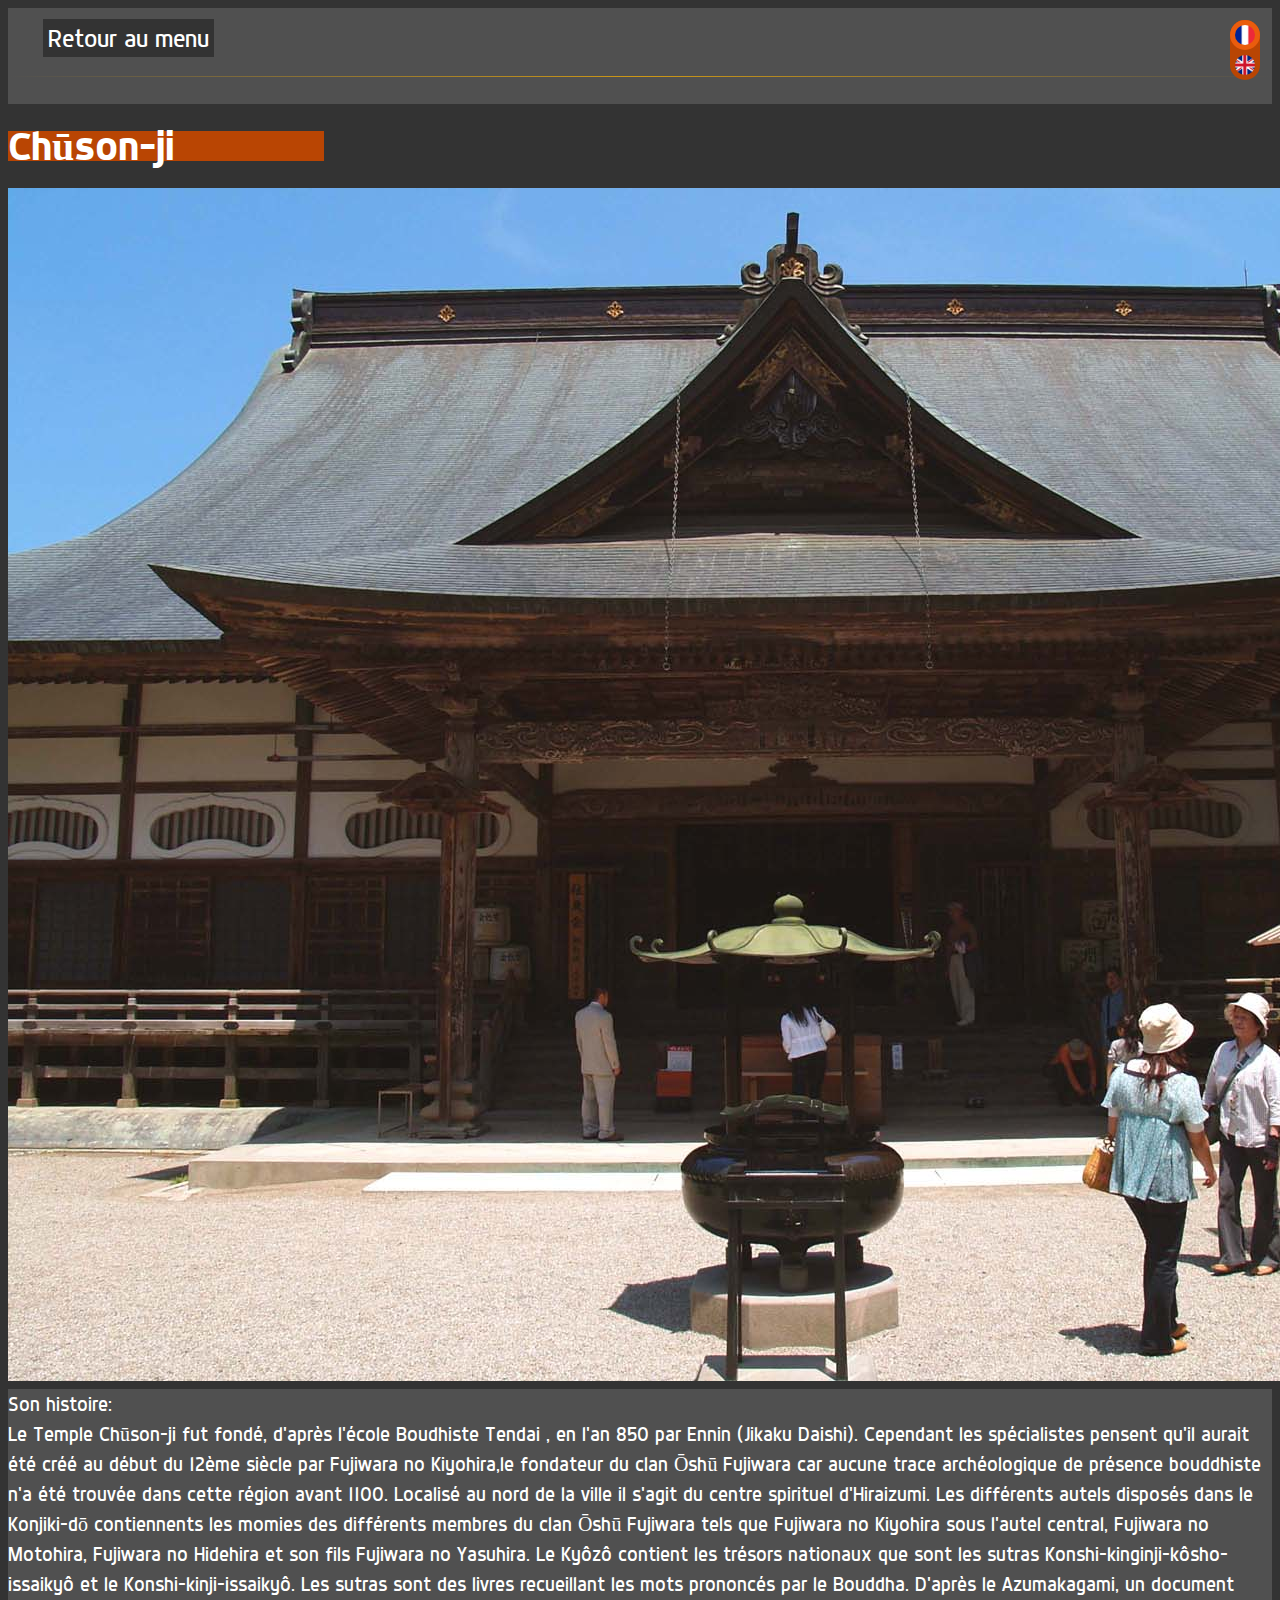
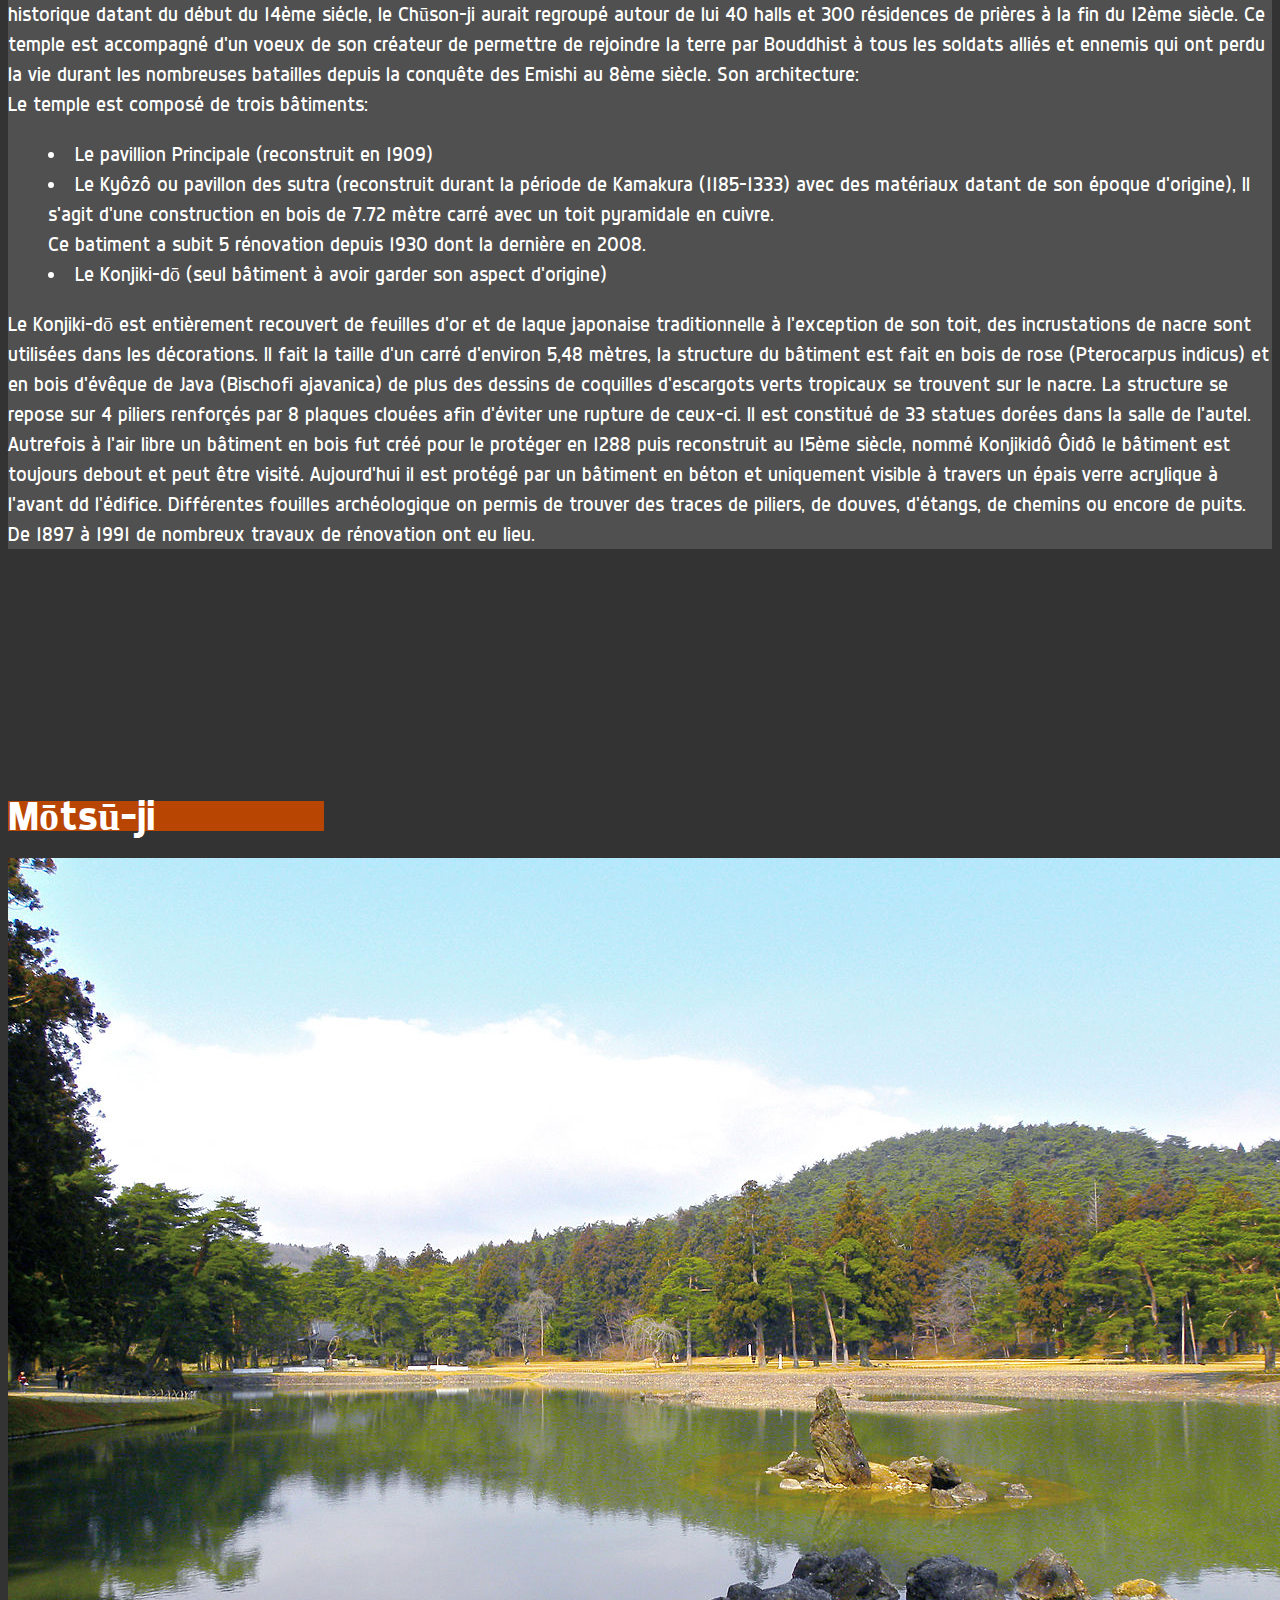
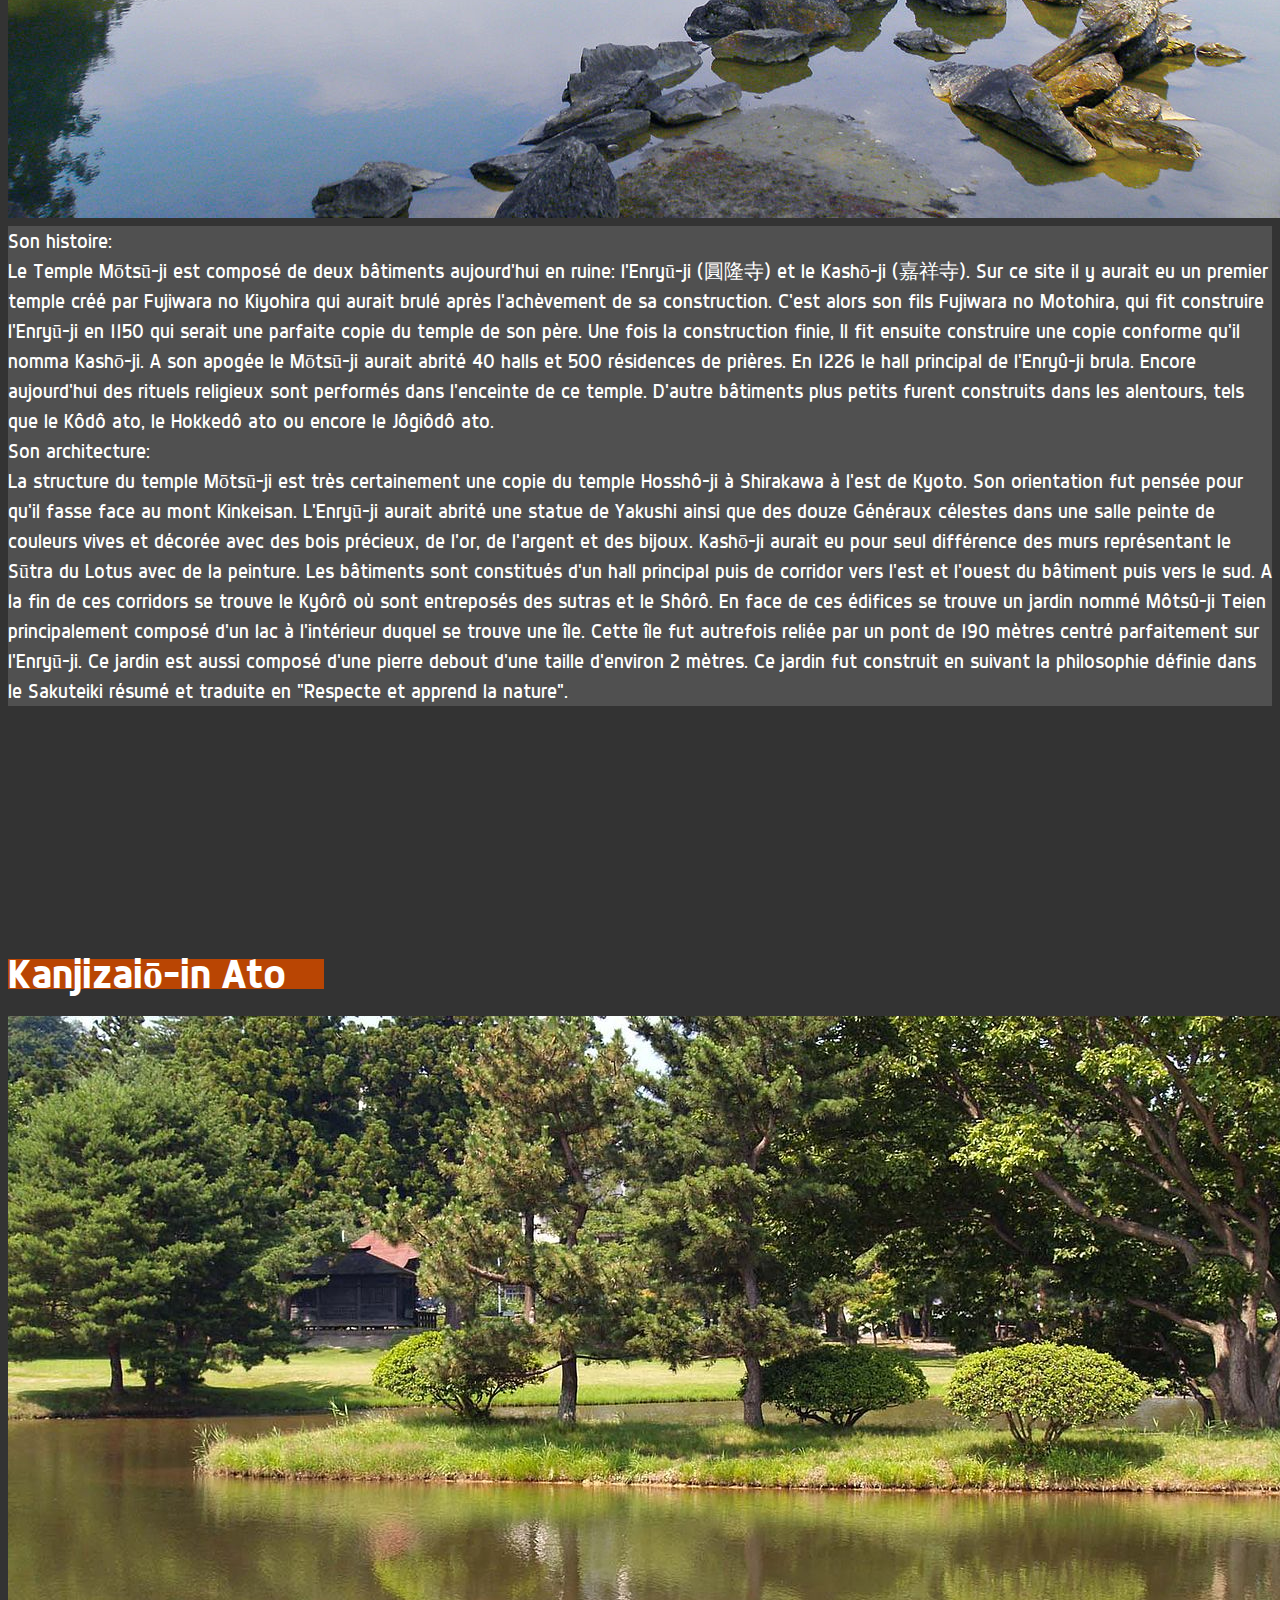
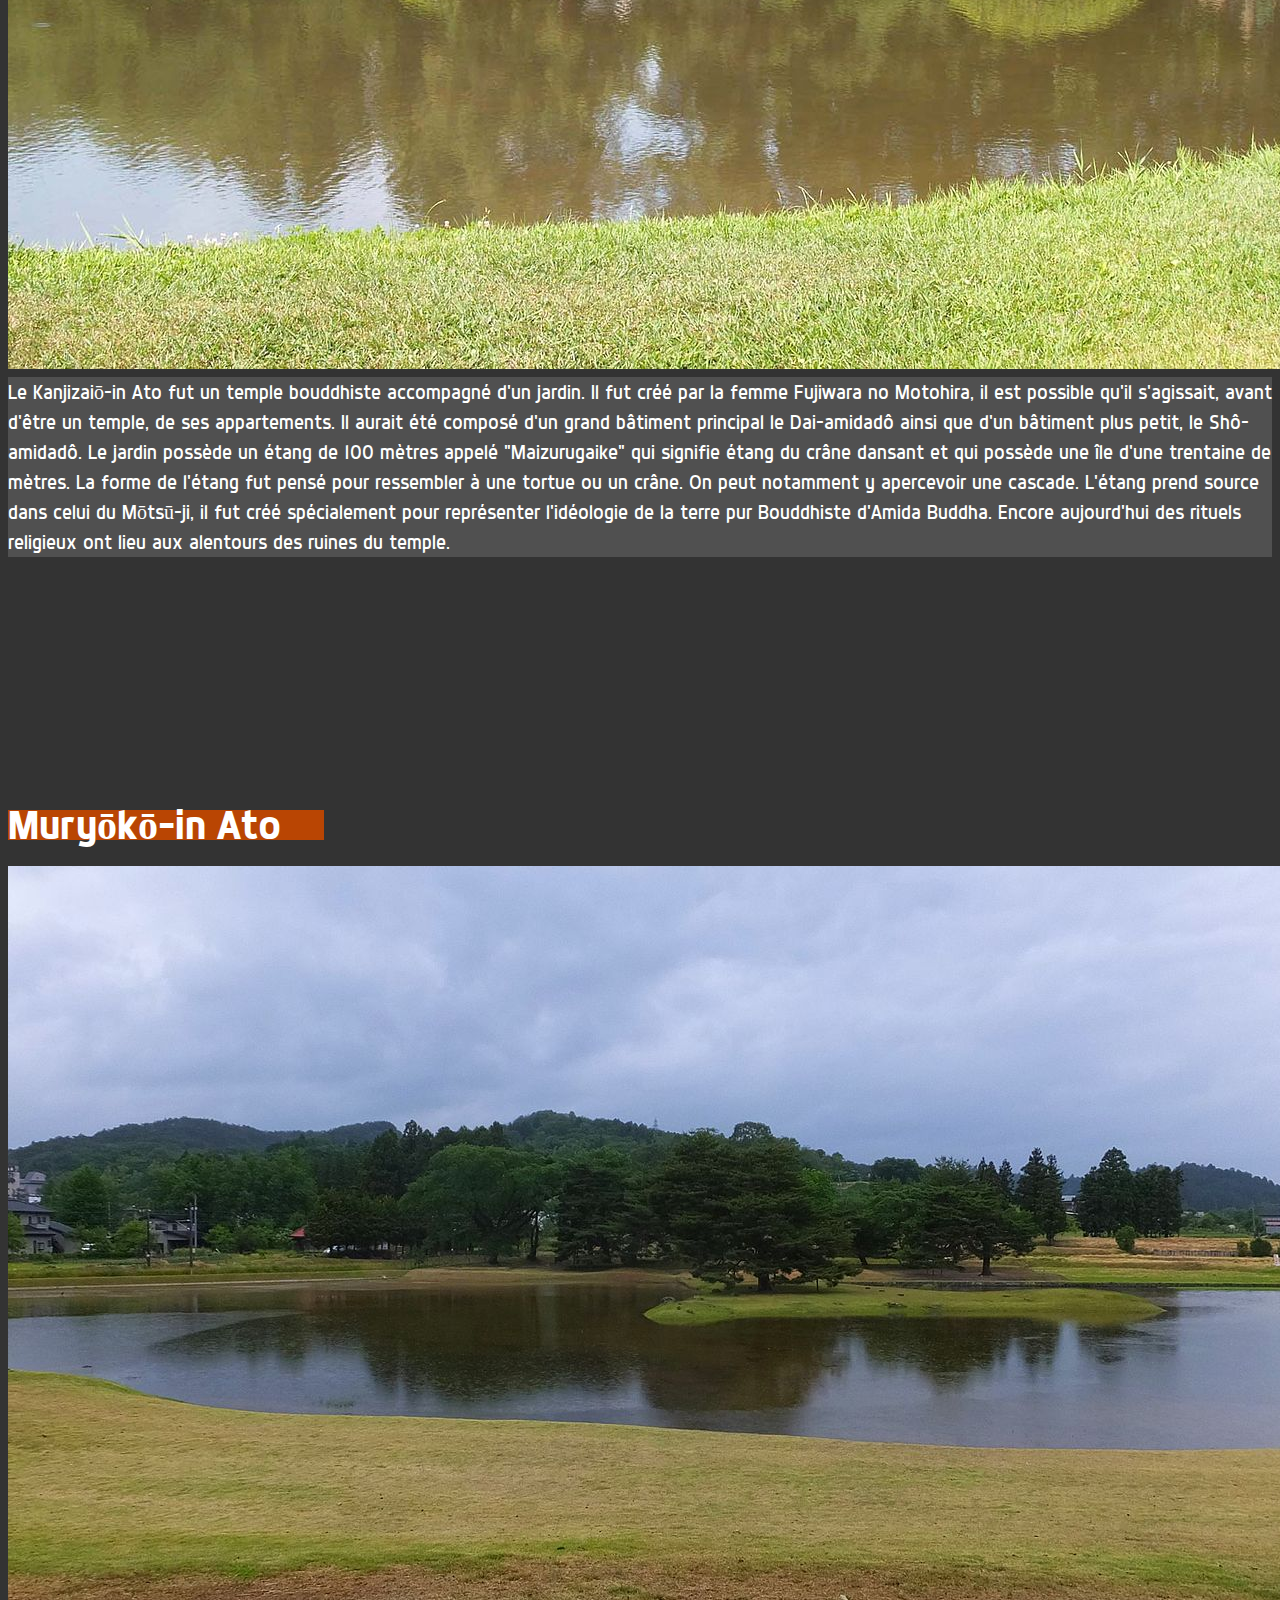
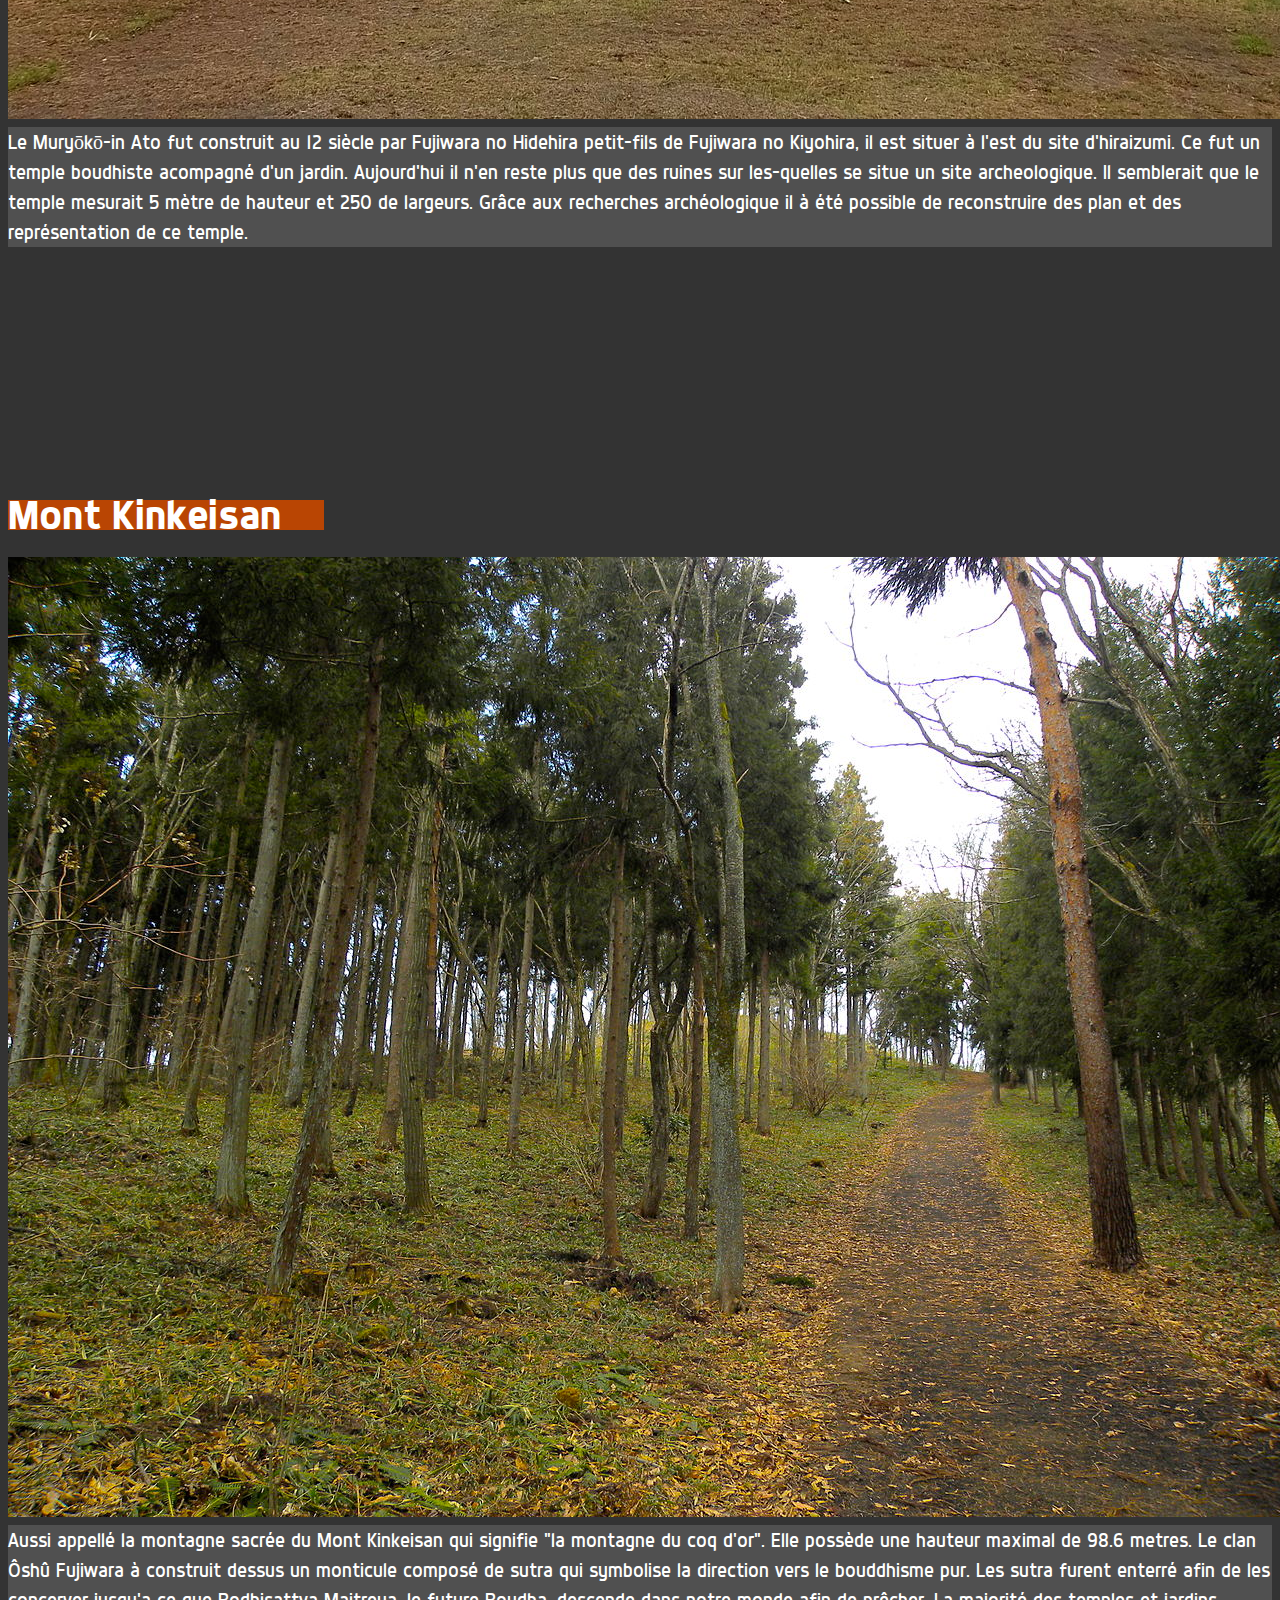
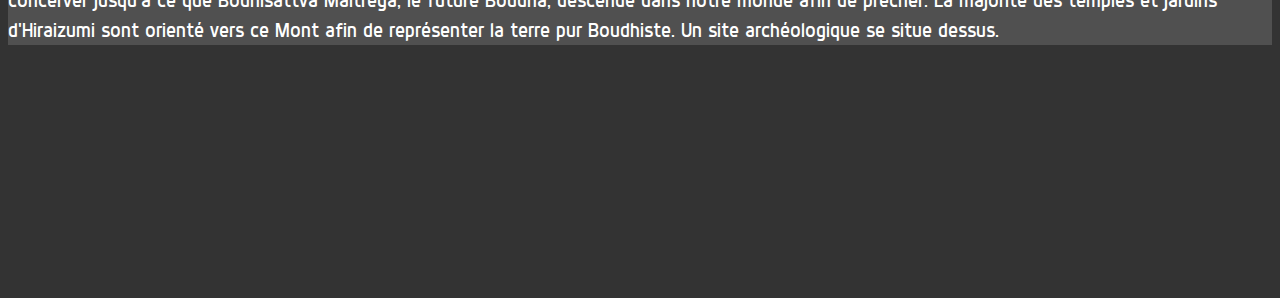
==== JunDo/histoire.html @ 5a7770c2 "correction erreurs" ====
<!DOCTYPE html>
<html lang="fr">
<head>
	<title>Histoire</title>
	<meta charset="utf-8">
	<link rel="stylesheet" type="text/css" href="style.css">
	<link rel="stylesheet" type="text/css" href="css/language.css">
</head>

<body>
	<header>
		
		<!-- Bouton pour changer de langues ALEX -->
		<button type="button" class="language_switch" id="language_switch" 
		onClick="changeLanguage()">
			<span class="language_select" id="language_select"></span>
			<img class="language_icon" src="images/fr.png" alt="fr">
			<img class="language_icon" src="images/en.png" alt="en">
		</button>
		<script src="js/language.js"></script>
		<!-- Fin bouton -->

		<nav class="nav_top">
			<ul class="nav_list">
				<li><a href="index.html" class="nav_link">Retour au menu</a></li>				
			</ul>
		</nav>
		<hr>
		<br>
		
	</header>

	<section>
		<div class="article">
		<h1> Chūson-ji </h1>
		<div>
			<img src="images/Chuson-ji.jpg" alt="Chuson-ji.jpg">
		</div>

		<div class="text">
			Son histoire:<br>
			Le Temple Chūson-ji fut fondé, d'après l'école Boudhiste Tendai , en l'an 850 par Ennin (Jikaku Daishi). Cependant les spécialistes pensent qu'il aurait été créé au début du 12ème siècle par Fujiwara no Kiyohira,le fondateur du clan Ōshū Fujiwara car aucune trace archéologique de présence bouddhiste n'a été trouvée dans cette région avant 1100. Localisé au nord de la ville il s'agit du centre spirituel d'Hiraizumi.
			Les différents autels disposés dans le Konjiki-dō contiennents les momies des différents membres du clan Ōshū Fujiwara tels que Fujiwara no Kiyohira sous l'autel central,  Fujiwara no Motohira,
			Fujiwara no Hidehira et son fils Fujiwara no Yasuhira.
			Le Kyôzô contient les trésors nationaux que sont les sutras Konshi-kinginji-kôsho-issaikyô et le Konshi-kinji-issaikyô. Les sutras sont des livres recueillant les mots prononcés par le Bouddha.
			D'après le Azumakagami, un document historique datant du début du 14ème siécle, le Chūson-ji aurait regroupé autour de lui 40 halls et 300 résidences de prières à la fin du 12ème siècle.
			Ce temple est accompagné d'un voeux de son créateur de permettre de rejoindre la terre par Bouddhist à tous les soldats alliés et ennemis qui ont perdu la vie durant les nombreuses batailles depuis la conquête des Emishi au 8ème siècle.

			Son architecture:<br>
			Le temple est composé de trois bâtiments:
			<ul>
				<li>Le pavillion Principale (reconstruit en 1909)</li>
				<li>Le Kyôzô ou pavillon des sutra (reconstruit durant la période de Kamakura (1185-1333) avec des matériaux datant de son époque d'origine), Il s'agit d'une construction en bois de 7.72 mètre carré avec un toit pyramidale en cuivre.<br>
				Ce batiment a subit 5 rénovation depuis 1930 dont la dernière en 2008.</li>
				<li>Le Konjiki-dō (seul bâtiment à avoir garder son aspect d'origine)</li>
			</ul>
			Le Konjiki-dō est entièrement recouvert de feuilles d'or et de laque japonaise traditionnelle à l'exception de son toit, des incrustations de nacre sont utilisées dans les décorations. Il fait la taille d'un carré d'environ 5,48 mètres, la structure du bâtiment est fait en bois de rose (Pterocarpus indicus) et en bois d'évêque de Java (Bischofi ajavanica) de plus des dessins de coquilles d'escargots verts tropicaux se trouvent sur le nacre.
			La structure se repose sur 4 piliers renforçés par 8 plaques clouées afin d'éviter une rupture de ceux-ci.
			Il est constitué de 33 statues dorées dans la salle de l'autel. Autrefois à l'air libre un bâtiment en bois fut créé pour le protéger en 1288 puis reconstruit au 15ème siècle, nommé Konjikidô Ôidô le bâtiment est toujours debout et peut être visité.
			Aujourd'hui il est protégé par un bâtiment en béton et uniquement visible à travers un épais verre acrylique à l'avant dd l'édifice.
			Différentes fouilles archéologique on permis de trouver des traces de piliers, de douves, d'étangs, de chemins ou encore de puits.
			De 1897 à 1991 de nombreux travaux de rénovation ont eu lieu.<br>
		</div>
	</div>
	<div class="article">
		<h1> Mōtsū-ji </h1>
		<img src="images/Motsu-ji.jpg" alt="Motsu-ji.jpg">

		<div class="text">
			Son histoire:<br>
			Le Temple Mōtsū-ji est composé de deux bâtiments aujourd'hui en ruine: l'Enryū-ji (圓隆寺) et le Kashō-ji (嘉祥寺).
			Sur ce site il y aurait eu un premier temple créé par  Fujiwara no Kiyohira qui aurait brulé après l'achèvement de sa construction.
			C'est alors son fils Fujiwara no Motohira, qui fit construire l'Enryū-ji en 1150 qui serait une parfaite copie du temple de son père. Une fois la construction finie, Il fit ensuite construire une copie conforme qu'il nomma Kashō-ji.
			A son apogée le Mōtsū-ji aurait abrité 40 halls et 500 résidences de prières.
			En 1226 le hall principal de l'Enryû-ji brula.
			Encore aujourd'hui des rituels religieux sont performés dans l'enceinte de ce temple.
			D'autre bâtiments plus petits furent construits dans les alentours, tels que le Kôdô ato, le Hokkedô ato ou encore le Jôgiôdô ato.<br>

			Son architecture:<br>
			La structure du temple Mōtsū-ji est très certainement une copie du temple Hosshô-ji à Shirakawa à l'est de Kyoto. Son orientation fut pensée pour qu'il fasse face au mont Kinkeisan.
			L'Enryū-ji aurait abrité une statue de Yakushi ainsi que des douze Généraux célestes dans une salle peinte de couleurs vives et décorée avec des bois précieux, de l'or, de l'argent et des bijoux. 
			Kashō-ji aurait eu pour seul différence des murs représentant le Sūtra du Lotus avec de la peinture.
			Les bâtiments sont constitués d'un hall principal puis de corridor vers l'est et l'ouest du bâtiment puis vers le sud. A la fin de ces corridors se trouve le Kyôrô où sont entreposés des sutras et le Shôrô.
			En face de ces édifices se trouve un jardin nommé Môtsû-ji Teien principalement composé d'un lac à l'intérieur duquel se trouve une île. Cette île fut autrefois reliée par un pont de 190 mètres centré parfaitement sur l'Enryū-ji. Ce jardin est aussi composé d'une pierre debout d'une taille d'environ 2 mètres. Ce jardin fut construit en suivant la philosophie définie dans le Sakuteiki résumé et traduite en "Respecte et apprend la nature".<br>
		</div>
</div>
<div class="article">
		<h1> Kanjizaiō-in Ato </h1>

		<img src="images/Kanjizaio_in_Ato.jpg" alt="Kanjizaio_in_Ato.jpg">

		<div class="text">
			Le Kanjizaiō-in Ato fut un temple bouddhiste accompagné d'un jardin. Il fut créé par la femme Fujiwara no Motohira, il est possible qu'il s'agissait, avant d'être un temple, de ses appartements.
			Il aurait été composé d'un grand bâtiment principal le Dai-amidadô ainsi que d'un bâtiment plus petit, le Shô-amidadô.
			Le jardin possède un étang de 100 mètres appelé "Maizurugaike" qui signifie étang du crâne dansant et qui possède une île d'une trentaine de mètres. La forme de l'étang fut pensé pour ressembler à une tortue ou un crâne.
			On peut notamment y apercevoir une cascade.
			L'étang prend source dans celui du Mōtsū-ji, il fut créé spécialement pour représenter l'idéologie de la terre pur Bouddhiste d'Amida Buddha.
			Encore aujourd'hui des rituels religieux ont lieu aux alentours des ruines du temple.
		</div>
</div>
<div class="article">
		<h1>Muryōkō-in Ato</h1>

		<img src="images/Muryoko-in_Ato.jpg" alt="Muryoko-in_Ato.jpg">

		<div class="text">
			Le Muryōkō-in Ato fut construit au 12 siècle par Fujiwara no Hidehira petit-fils de Fujiwara no Kiyohira, il est situer à l'est du site d'hiraizumi. Ce fut un temple boudhiste acompagné d'un jardin. Aujourd'hui il n'en reste
			plus que des ruines sur les-quelles se situe un site archeologique. Il semblerait que le temple mesurait 5 mètre de hauteur et 250 de largeurs. Grâce aux recherches archéologique il à été possible de reconstruire des plan et 
			des représentation de ce temple.	
		</div>
</div>
<div class="article">
		<h1>Mont Kinkeisan</h1>
		<img src="images/Mount_Kinkeisan.jpg" alt="Mount_Kinkeisan.jpg">
		<div class="text">
			Aussi appellé la montagne sacrée du Mont Kinkeisan qui signifie "la montagne du coq d'or". Elle possède une hauteur maximal de  98.6 metres. Le clan Ôshû Fujiwara à construit dessus un monticule composé de sutra qui
			symbolise la direction vers le bouddhisme pur. Les sutra furent enterré afin de les concerver jusqu'a ce que  Bodhisattva Maitreya, le future Boudha, descende dans notre monde afin de prêcher.
			La majorité des temples et jardins d'Hiraizumi sont orienté vers ce Mont afin de représenter la terre pur Boudhiste. Un site archéologique se situe dessus.
		</div>
	</div>
	</section>

</body>
</html>
---- JunDo/style.css ----
@font-face {
	font-family: "dyno_sans";
	src: url('./font/dyno_sans/Dyno Regular.ttf');
}
@font-face {
	font-family: "dyno_sans";
	font-weight:bold;
	src: url('./font/dyno_sans/Dyno Bold.ttf');
}
@font-face {
	font-family: "dyno_sans";
	font-style: italic;
	src: url('./font/dyno_sans/Dyno Italic.ttf');
}
@font-face {
	font-family: "dyno_sans";
	font-style: italic;
	font-weight: bold;
	src: url('./font/dyno_sans/Dyno Bold Italic.ttf');
}
* { 
	color: white; 
}
html{
	font-family: "dyno_sans";
	background-color:#333333;
	overflow-y: scroll;
    overflow-x: hidden;
}
header{
	background-color: #505050;
}
.nav_list {
    list-style: none;
    flex: 1 1 auto;
}
.nav_link{
	background-color: #333333;
	font-size: 25px;
	box-shadow: 0 0 0 5px #333333;
	text-decoration: none;
	color: white
}
.nav_top{
	display: flex;
}
.image{
	margin-top: 20px;
	display: flex;
	width: 100%;
	justify-content: center;
}
.slogan{
	margin-top:10px;
	margin-bottom:10px;
	display: flex;
	color: white;
	justify-content: center;
	background-color: #505050;
}
.img_hira{
	width: 90%;
   	min-height: 0;
   	min-width: 0;
}

.cube{
	display: grid;
	grid-template-columns: repeat(4, 1fr);
	grid-gap:10px;
	grid-auto-rows: minmax(300px,auto);
}
.cube div a{
	text-decoration: none;
	color: white;
	font-size: 25px
}
.cube div{
	text-align: center;
}
.actualite{
	grid-column: 1/3;
	grid-row: 1;
	background-color: #ea5c0d;
	line-height: 300px;
}
.converteur{
	background-color: #b94503;
	color: white;
}
.converter{
	margin: auto;
	margin-top: 25%;
	color: white;
}
input{
	box-sizing: border-box;
	font-size: 20px;
	font-family: "dyno_sans";
	background-color: #505050;
	color: white;
	border: 1px solid #333333;
}
.num{
	color: white;
	white-space: nowrap;
}
.numeros{
	background-color: #ea5c0d;
	padding-top:20%; 
	overflow-x: auto;
}
.meteo{
	background-color: #b94503;
	line-height: 300px;
}
.carte{
	background-color: #f7af3e;
	grid-column: 2/5;
	line-height: 300px;
}
h3{
	color: white
}
hr{
	border: 0;
    height: 1px;
    background-image: linear-gradient(to right, rgba(248, 176, 2, 0), rgba(248, 176, 2, 0.75), rgba(248, 176, 2, 0));
}

/*horizontal scrolling */
.parcours{
	margin-top: 10px;
	display: grid;
	padding: 0 0;
	grid-gap: 0 0;
	grid-template-columns: 15px 1fr 0;
	align-content: start;
	background-color: #505050;
}
.parcours > *{
	grid-column: 2 / -2;
}
.parcours > .full {
	grid-column: 1 / -1;
}
.grid{
	display: grid;
	grid-gap: 15px;
	grid-template-columns: 10px repeat(4, calc(50% - 15px * 2)) 10px;
	grid-template-rows: minmax(150px, 1fr);
  	overflow-x: scroll;
  	scroll-snap-type: x proximity;
  	padding-bottom: 15px;
  	margin-bottom: 15px;
}
.grid:before,.grid:after{
	content: '';
}
.hide-scroll{
	overflow-y: hidden;
	margin-bottom: 0px;
}
.grid li{
	list-style: none;
	background-color:#f7af3e; 
	text-align: center;
	line-height: 150px;
}

.grid a{
	text-decoration: none;
	color: white;
}

/*Scrollbar */

::-webkit-scrollbar {
    width: 10px;
}

::-webkit-scrollbar-track {
    background-color: #333333;
    -webkit-border-radius: 10px;
    border-radius: 10px;
}

::-webkit-scrollbar-thumb {
    -webkit-border-radius: 10px;
    border-radius: 10px;
    background: #b94503; 
}

/*Footer*/
footer{
	margin-top: 80px;
	padding-top: 1px;
	background-color:#505050;
	padding-bottom:20px; 
}
footer .container{
	display: grid;
	grid-template-columns:repeat(4,1fr);
	grid-template-rows: minmax(150px, 1fr);
}

[src="images/logo_unesco.png"]{
	width: 200px;
	grid-column:1/2;
	grid-row:1/1;
}
[src="images/logo_upem.png"]{
	width: 300px;
	grid-column:1/2;
	grid-row:2/2;
}

footer .text{
	grid-row: 1/2;
	align-self: center;
	text-decoration: none;
	color: white;
	font-size: 25px
}

.up{
	align-self: center;
	text-decoration: none;
	color:#b94503;
	font-size: 50px;
}

/*Histoire*/
.article{
	height: 80%;
	margin-bottom: 20%;
	list-style-position: inside;
	margin-left: auto;
	margin-right: auto;
	font-size: 20px;
	color: white;
	line-height: 30px;
}
.article img{
	object-fit: cover;
}

.text{
	background-color: #505050;
}

h1{
	background-color: #b94503;
	margin-right: 75%;
}

.place{
	background-color: #505050;
}

.us-grid{
	display: grid;
	grid-template-columns:repeat(2,1fr);
	grid-auto-rows:minmax(150px,1fr);
	color: white;
}
.us h1 {
	margin-right: 50%;
}
.us img{
	height: 150px;
}
---- JunDo/css/language.css ----
.language_switch {
  position: absolute;
  top:20px;
  right:20px;

  width: 30px;
  height: 60px;

  background-color: #b94503;
  border-radius: 30px;
  border-style: none;
}

.language_select {
  position: absolute;
  top: 0px;
  left: 0px;

  width: 30px;
  height: 30px;

  background-color: #ea5c0d;
  border-radius: 50%;
}

.language_icon {
  position: absolute;
  top: 5px;
  left: 5px;

  width: 20px;
  height: 20px;

  border-radius: 50%;
}

.language_icon + .language_icon {
  position: absolute;
  top: 35px;
  left: 5px;

  width: 20px;
  height: 20px;

  border-radius: 50%;
}
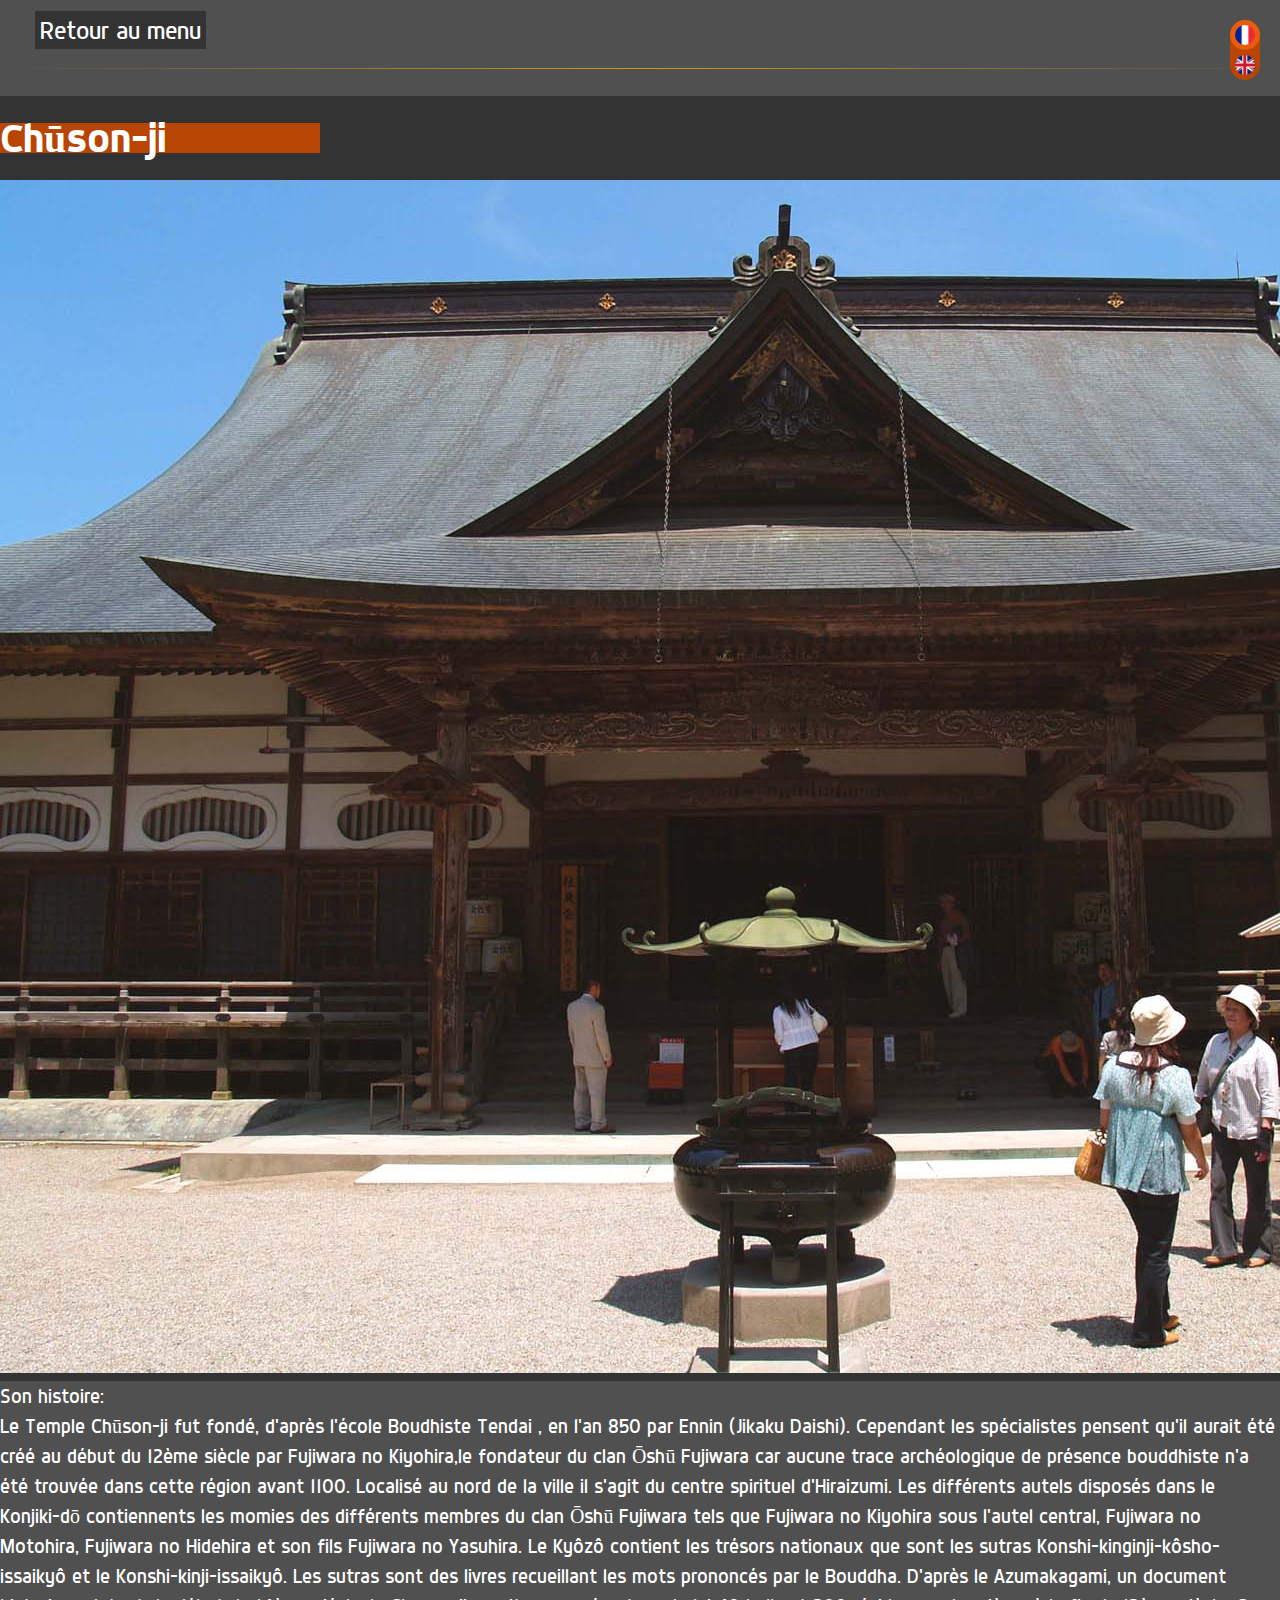
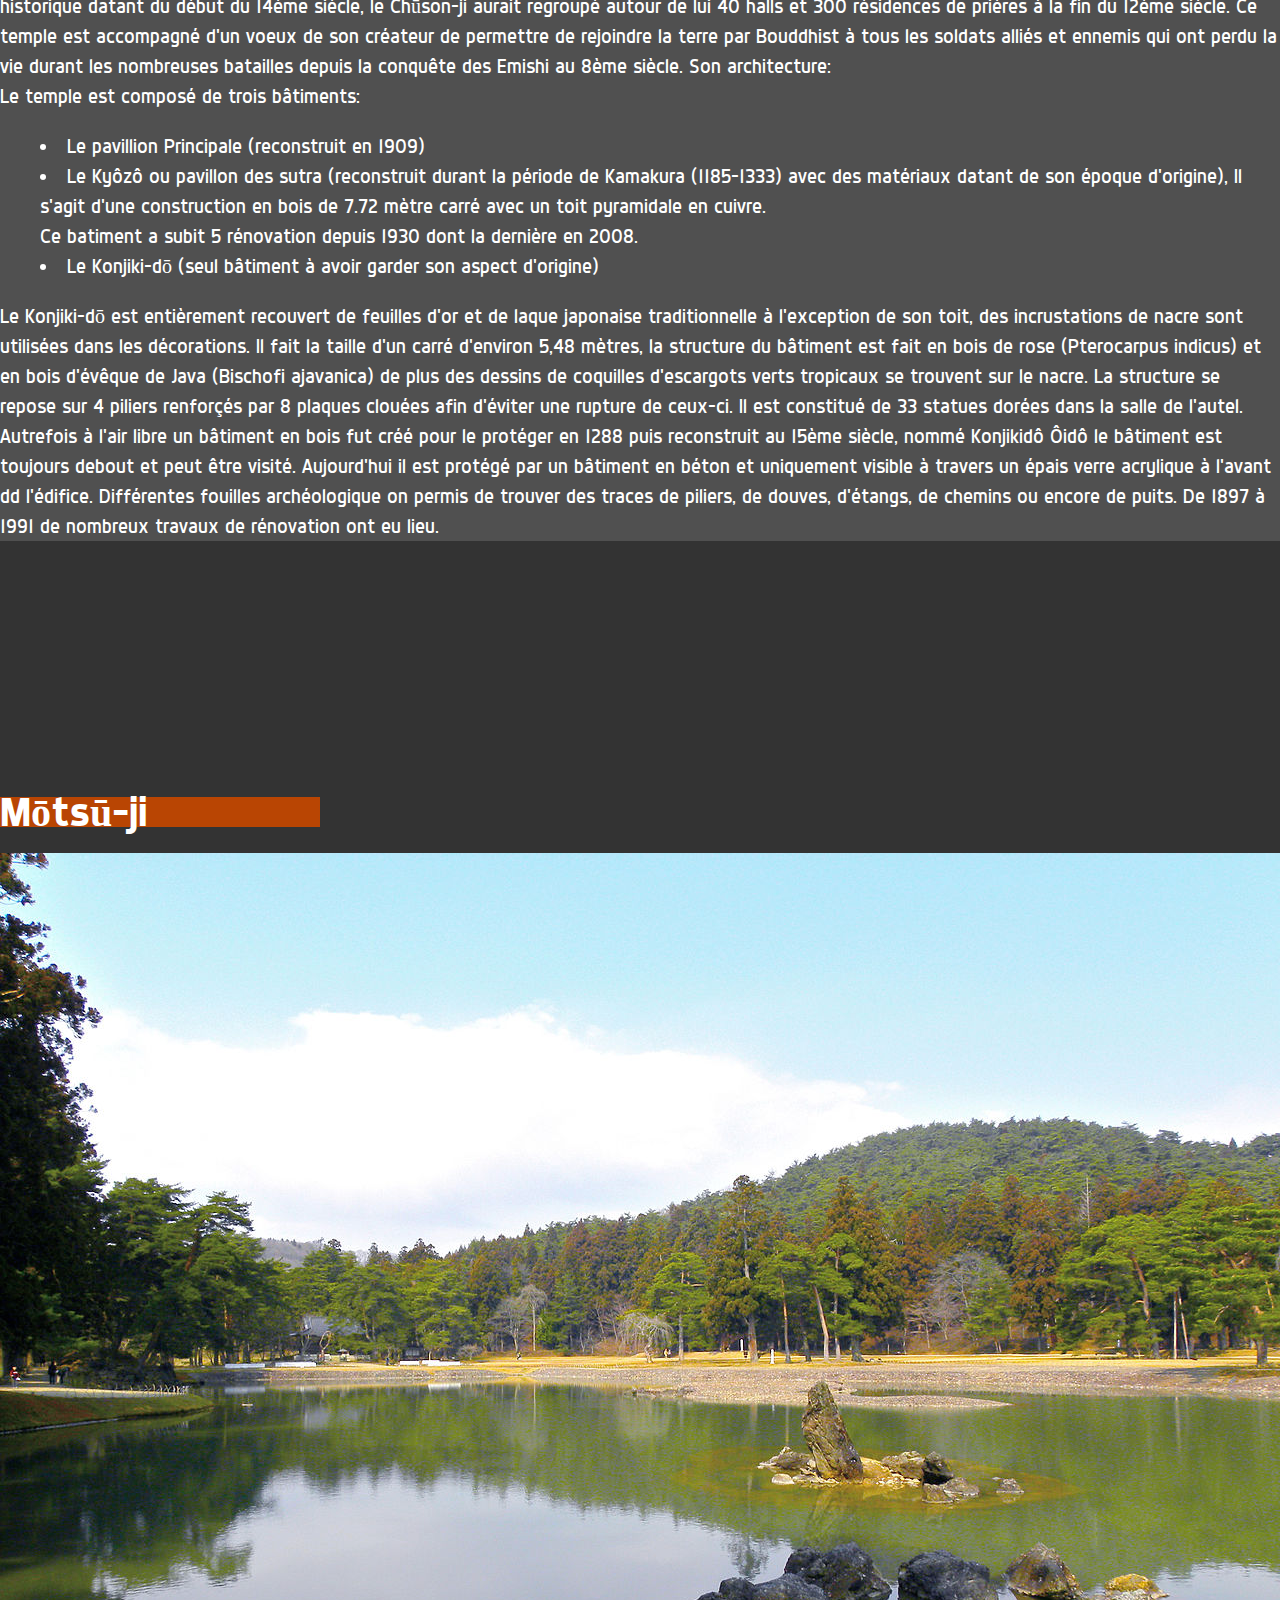
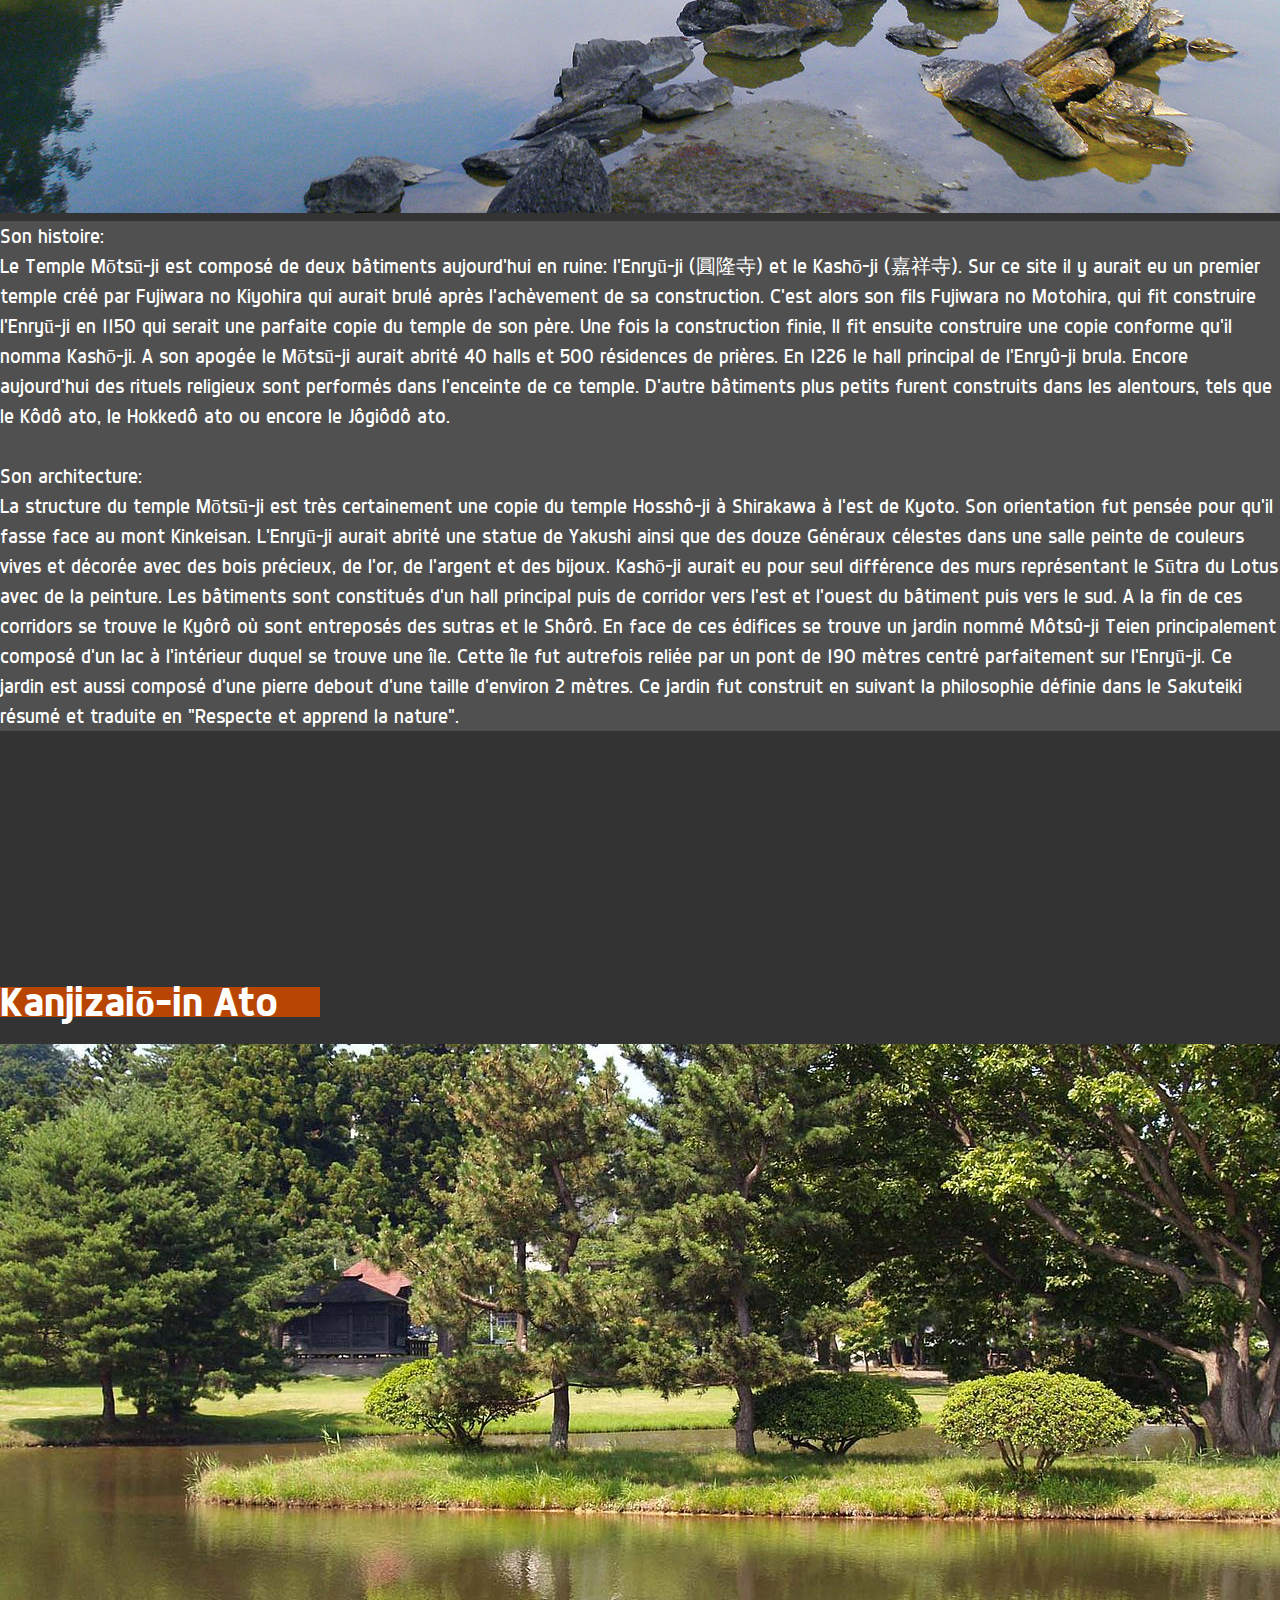
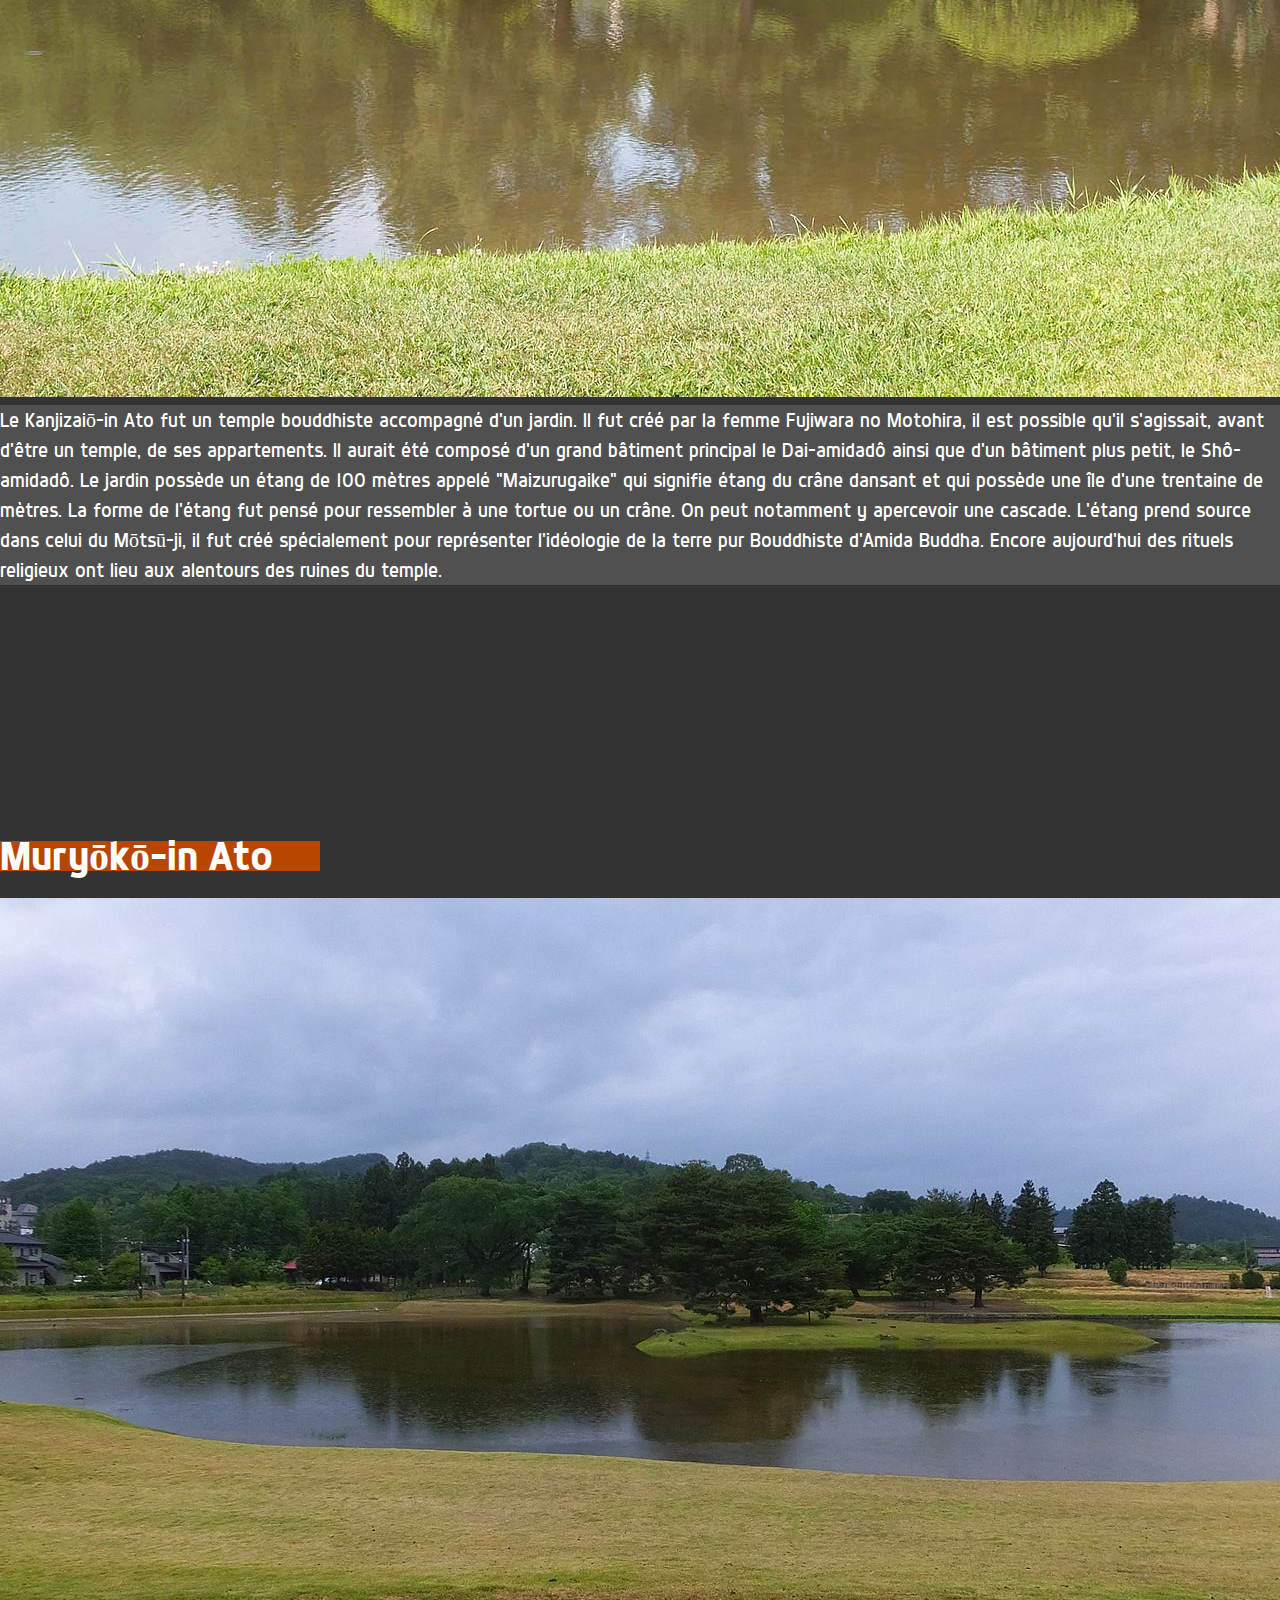
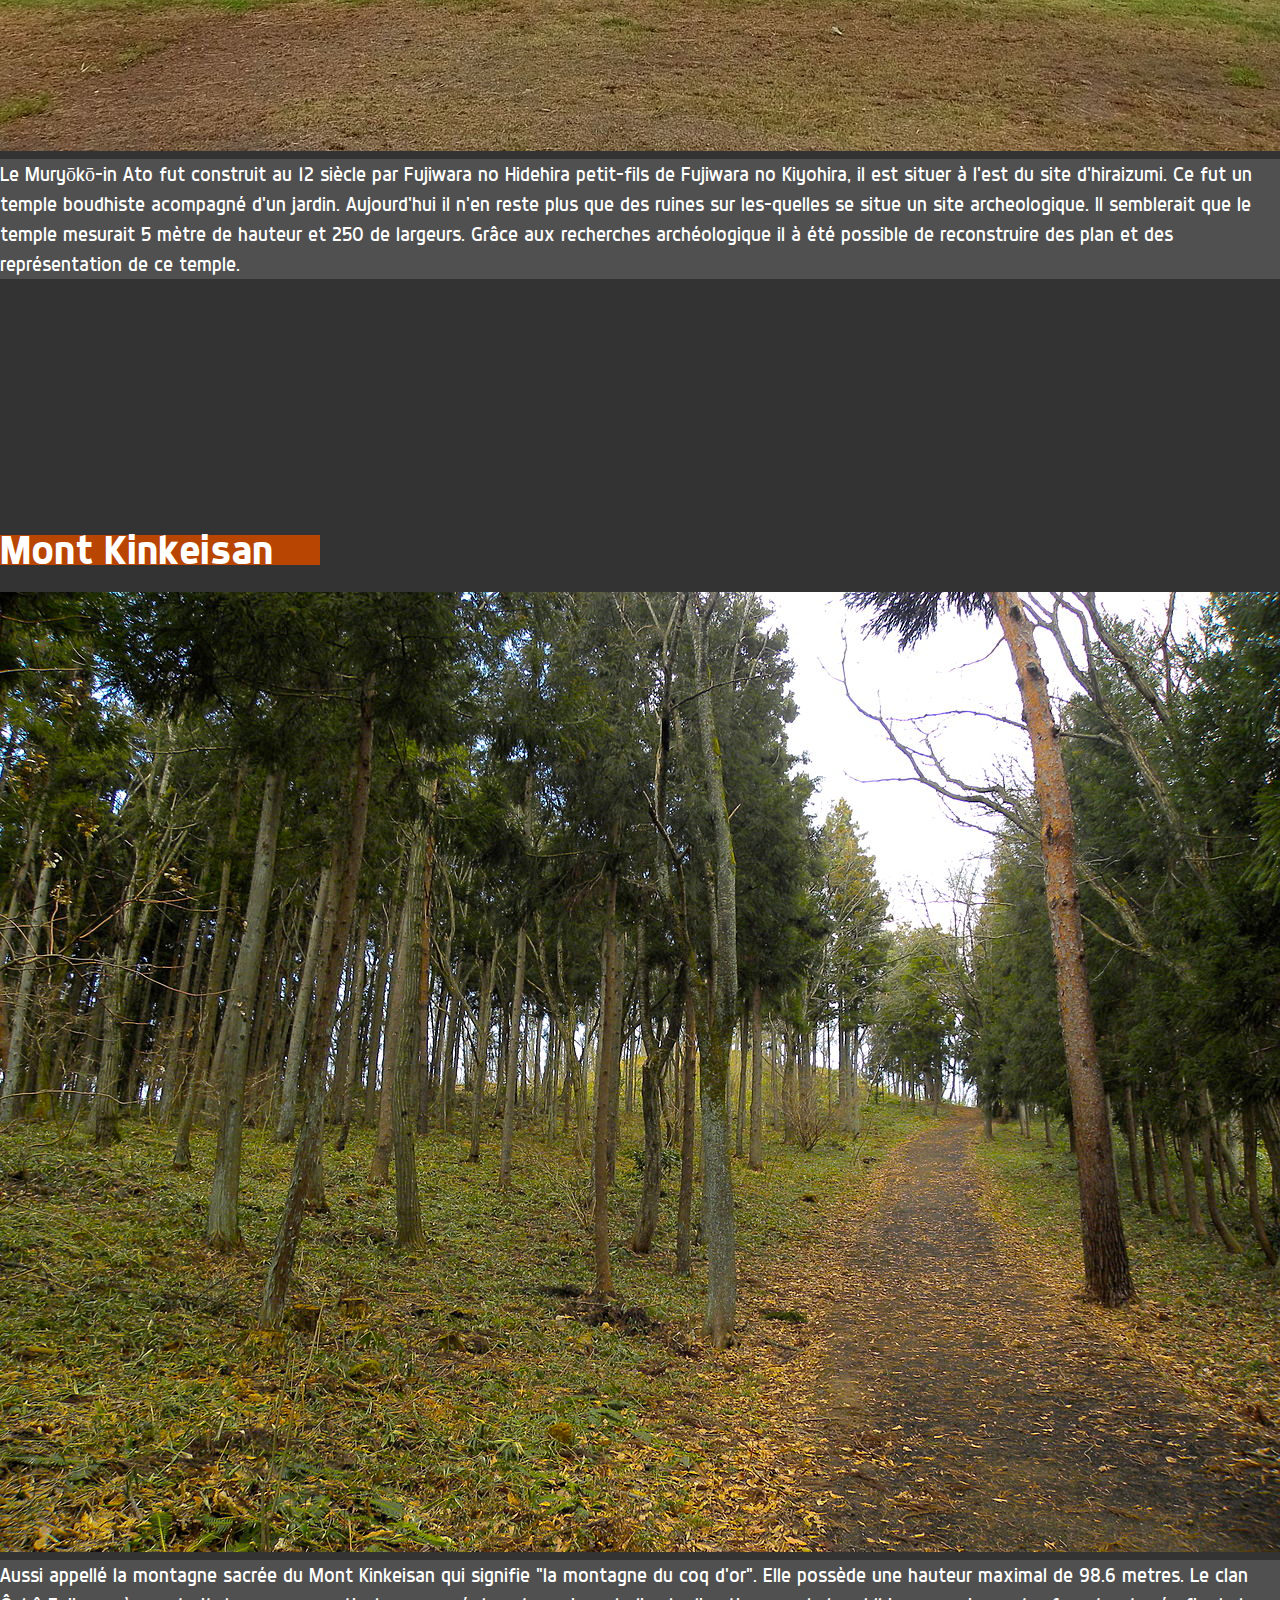
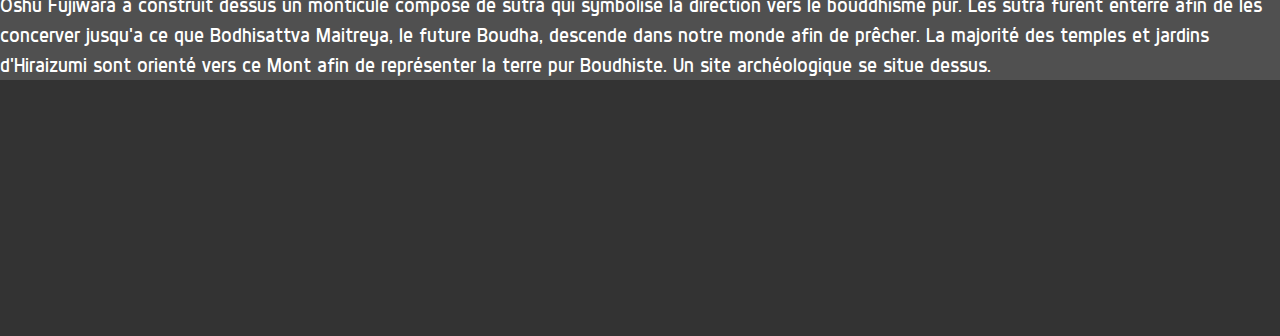
==== commit b21622a8: "Ajout carte très mal intégrée" ====
--- a/JunDo/histoire.html
+++ b/JunDo/histoire.html
@@ -31,93 +31,89 @@
 	</header>
 
 	<section>
-		<div class="article">
-		<h1> Chūson-ji </h1>
-		<div>
+		<article>
+			<h1> Chūson-ji </h1>
 			<img src="images/Chuson-ji.jpg" alt="Chuson-ji.jpg">
-		</div>
+			<div class="text">
+				Son histoire:<br>
+				Le Temple Chūson-ji fut fondé, d'après l'école Boudhiste Tendai , en l'an 850 par Ennin (Jikaku Daishi). Cependant les spécialistes pensent qu'il aurait été créé au début du 12ème siècle par Fujiwara no Kiyohira,le fondateur du clan Ōshū Fujiwara car aucune trace archéologique de présence bouddhiste n'a été trouvée dans cette région avant 1100. Localisé au nord de la ville il s'agit du centre spirituel d'Hiraizumi.
+				Les différents autels disposés dans le Konjiki-dō contiennents les momies des différents membres du clan Ōshū Fujiwara tels que Fujiwara no Kiyohira sous l'autel central,  Fujiwara no Motohira,
+				Fujiwara no Hidehira et son fils Fujiwara no Yasuhira.
+				Le Kyôzô contient les trésors nationaux que sont les sutras Konshi-kinginji-kôsho-issaikyô et le Konshi-kinji-issaikyô. Les sutras sont des livres recueillant les mots prononcés par le Bouddha.
+				D'après le Azumakagami, un document historique datant du début du 14ème siécle, le Chūson-ji aurait regroupé autour de lui 40 halls et 300 résidences de prières à la fin du 12ème siècle.
+				Ce temple est accompagné d'un voeux de son créateur de permettre de rejoindre la terre par Bouddhist à tous les soldats alliés et ennemis qui ont perdu la vie durant les nombreuses batailles depuis la conquête des Emishi au 8ème siècle.
 
-		<div class="text">
-			Son histoire:<br>
-			Le Temple Chūson-ji fut fondé, d'après l'école Boudhiste Tendai , en l'an 850 par Ennin (Jikaku Daishi). Cependant les spécialistes pensent qu'il aurait été créé au début du 12ème siècle par Fujiwara no Kiyohira,le fondateur du clan Ōshū Fujiwara car aucune trace archéologique de présence bouddhiste n'a été trouvée dans cette région avant 1100. Localisé au nord de la ville il s'agit du centre spirituel d'Hiraizumi.
-			Les différents autels disposés dans le Konjiki-dō contiennents les momies des différents membres du clan Ōshū Fujiwara tels que Fujiwara no Kiyohira sous l'autel central,  Fujiwara no Motohira,
-			Fujiwara no Hidehira et son fils Fujiwara no Yasuhira.
-			Le Kyôzô contient les trésors nationaux que sont les sutras Konshi-kinginji-kôsho-issaikyô et le Konshi-kinji-issaikyô. Les sutras sont des livres recueillant les mots prononcés par le Bouddha.
-			D'après le Azumakagami, un document historique datant du début du 14ème siécle, le Chūson-ji aurait regroupé autour de lui 40 halls et 300 résidences de prières à la fin du 12ème siècle.
-			Ce temple est accompagné d'un voeux de son créateur de permettre de rejoindre la terre par Bouddhist à tous les soldats alliés et ennemis qui ont perdu la vie durant les nombreuses batailles depuis la conquête des Emishi au 8ème siècle.
+				Son architecture:<br>
+				Le temple est composé de trois bâtiments:
+				<ul>
+					<li>Le pavillion Principale (reconstruit en 1909)</li>
+					<li>Le Kyôzô ou pavillon des sutra (reconstruit durant la période de Kamakura (1185-1333) avec des matériaux datant de son époque d'origine), Il s'agit d'une construction en bois de 7.72 mètre carré avec un toit pyramidale en cuivre.<br>
+					Ce batiment a subit 5 rénovation depuis 1930 dont la dernière en 2008.</li>
+					<li>Le Konjiki-dō (seul bâtiment à avoir garder son aspect d'origine)</li>
+				</ul>
+				Le Konjiki-dō est entièrement recouvert de feuilles d'or et de laque japonaise traditionnelle à l'exception de son toit, des incrustations de nacre sont utilisées dans les décorations. Il fait la taille d'un carré d'environ 5,48 mètres, la structure du bâtiment est fait en bois de rose (Pterocarpus indicus) et en bois d'évêque de Java (Bischofi ajavanica) de plus des dessins de coquilles d'escargots verts tropicaux se trouvent sur le nacre.
+				La structure se repose sur 4 piliers renforçés par 8 plaques clouées afin d'éviter une rupture de ceux-ci.
+				Il est constitué de 33 statues dorées dans la salle de l'autel. Autrefois à l'air libre un bâtiment en bois fut créé pour le protéger en 1288 puis reconstruit au 15ème siècle, nommé Konjikidô Ôidô le bâtiment est toujours debout et peut être visité.
+				Aujourd'hui il est protégé par un bâtiment en béton et uniquement visible à travers un épais verre acrylique à l'avant dd l'édifice.
+				Différentes fouilles archéologique on permis de trouver des traces de piliers, de douves, d'étangs, de chemins ou encore de puits.
+				De 1897 à 1991 de nombreux travaux de rénovation ont eu lieu.<br>
+			</div>
+		</article>
 
-			Son architecture:<br>
-			Le temple est composé de trois bâtiments:
-			<ul>
-				<li>Le pavillion Principale (reconstruit en 1909)</li>
-				<li>Le Kyôzô ou pavillon des sutra (reconstruit durant la période de Kamakura (1185-1333) avec des matériaux datant de son époque d'origine), Il s'agit d'une construction en bois de 7.72 mètre carré avec un toit pyramidale en cuivre.<br>
-				Ce batiment a subit 5 rénovation depuis 1930 dont la dernière en 2008.</li>
-				<li>Le Konjiki-dō (seul bâtiment à avoir garder son aspect d'origine)</li>
-			</ul>
-			Le Konjiki-dō est entièrement recouvert de feuilles d'or et de laque japonaise traditionnelle à l'exception de son toit, des incrustations de nacre sont utilisées dans les décorations. Il fait la taille d'un carré d'environ 5,48 mètres, la structure du bâtiment est fait en bois de rose (Pterocarpus indicus) et en bois d'évêque de Java (Bischofi ajavanica) de plus des dessins de coquilles d'escargots verts tropicaux se trouvent sur le nacre.
-			La structure se repose sur 4 piliers renforçés par 8 plaques clouées afin d'éviter une rupture de ceux-ci.
-			Il est constitué de 33 statues dorées dans la salle de l'autel. Autrefois à l'air libre un bâtiment en bois fut créé pour le protéger en 1288 puis reconstruit au 15ème siècle, nommé Konjikidô Ôidô le bâtiment est toujours debout et peut être visité.
-			Aujourd'hui il est protégé par un bâtiment en béton et uniquement visible à travers un épais verre acrylique à l'avant dd l'édifice.
-			Différentes fouilles archéologique on permis de trouver des traces de piliers, de douves, d'étangs, de chemins ou encore de puits.
-			De 1897 à 1991 de nombreux travaux de rénovation ont eu lieu.<br>
-		</div>
-	</div>
-	<div class="article">
-		<h1> Mōtsū-ji </h1>
-		<img src="images/Motsu-ji.jpg" alt="Motsu-ji.jpg">
+		<article>
+			<h1> Mōtsū-ji </h1>
+			<img src="images/Motsu-ji.jpg" alt="Motsu-ji.jpg">
+			<div class="text">
+				Son histoire:<br>
+				Le Temple Mōtsū-ji est composé de deux bâtiments aujourd'hui en ruine: l'Enryū-ji (圓隆寺) et le Kashō-ji (嘉祥寺).
+				Sur ce site il y aurait eu un premier temple créé par  Fujiwara no Kiyohira qui aurait brulé après l'achèvement de sa construction.
+				C'est alors son fils Fujiwara no Motohira, qui fit construire l'Enryū-ji en 1150 qui serait une parfaite copie du temple de son père. Une fois la construction finie, Il fit ensuite construire une copie conforme qu'il nomma Kashō-ji.
+				A son apogée le Mōtsū-ji aurait abrité 40 halls et 500 résidences de prières.
+				En 1226 le hall principal de l'Enryû-ji brula.
+				Encore aujourd'hui des rituels religieux sont performés dans l'enceinte de ce temple.
+				D'autre bâtiments plus petits furent construits dans les alentours, tels que le Kôdô ato, le Hokkedô ato ou encore le Jôgiôdô ato.<br>
+				<br>
+				Son architecture:<br>
+				La structure du temple Mōtsū-ji est très certainement une copie du temple Hosshô-ji à Shirakawa à l'est de Kyoto. Son orientation fut pensée pour qu'il fasse face au mont Kinkeisan.
+				L'Enryū-ji aurait abrité une statue de Yakushi ainsi que des douze Généraux célestes dans une salle peinte de couleurs vives et décorée avec des bois précieux, de l'or, de l'argent et des bijoux. 
+				Kashō-ji aurait eu pour seul différence des murs représentant le Sūtra du Lotus avec de la peinture.
+				Les bâtiments sont constitués d'un hall principal puis de corridor vers l'est et l'ouest du bâtiment puis vers le sud. A la fin de ces corridors se trouve le Kyôrô où sont entreposés des sutras et le Shôrô.
+				En face de ces édifices se trouve un jardin nommé Môtsû-ji Teien principalement composé d'un lac à l'intérieur duquel se trouve une île. Cette île fut autrefois reliée par un pont de 190 mètres centré parfaitement sur l'Enryū-ji. Ce jardin est aussi composé d'une pierre debout d'une taille d'environ 2 mètres. Ce jardin fut construit en suivant la philosophie définie dans le Sakuteiki résumé et traduite en "Respecte et apprend la nature".<br>
+			</div>
+		</article>
 
-		<div class="text">
-			Son histoire:<br>
-			Le Temple Mōtsū-ji est composé de deux bâtiments aujourd'hui en ruine: l'Enryū-ji (圓隆寺) et le Kashō-ji (嘉祥寺).
-			Sur ce site il y aurait eu un premier temple créé par  Fujiwara no Kiyohira qui aurait brulé après l'achèvement de sa construction.
-			C'est alors son fils Fujiwara no Motohira, qui fit construire l'Enryū-ji en 1150 qui serait une parfaite copie du temple de son père. Une fois la construction finie, Il fit ensuite construire une copie conforme qu'il nomma Kashō-ji.
-			A son apogée le Mōtsū-ji aurait abrité 40 halls et 500 résidences de prières.
-			En 1226 le hall principal de l'Enryû-ji brula.
-			Encore aujourd'hui des rituels religieux sont performés dans l'enceinte de ce temple.
-			D'autre bâtiments plus petits furent construits dans les alentours, tels que le Kôdô ato, le Hokkedô ato ou encore le Jôgiôdô ato.<br>
+		<article>
+			<h1> Kanjizaiō-in Ato </h1>
+			<img src="images/Kanjizaio_in_Ato.jpg" alt="Kanjizaio_in_Ato.jpg">
+			<div class="text">
+				Le Kanjizaiō-in Ato fut un temple bouddhiste accompagné d'un jardin. Il fut créé par la femme Fujiwara no Motohira, il est possible qu'il s'agissait, avant d'être un temple, de ses appartements.
+				Il aurait été composé d'un grand bâtiment principal le Dai-amidadô ainsi que d'un bâtiment plus petit, le Shô-amidadô.
+				Le jardin possède un étang de 100 mètres appelé "Maizurugaike" qui signifie étang du crâne dansant et qui possède une île d'une trentaine de mètres. La forme de l'étang fut pensé pour ressembler à une tortue ou un crâne.
+				On peut notamment y apercevoir une cascade.
+				L'étang prend source dans celui du Mōtsū-ji, il fut créé spécialement pour représenter l'idéologie de la terre pur Bouddhiste d'Amida Buddha.
+				Encore aujourd'hui des rituels religieux ont lieu aux alentours des ruines du temple.
+			</div>
+		</article>
 
-			Son architecture:<br>
-			La structure du temple Mōtsū-ji est très certainement une copie du temple Hosshô-ji à Shirakawa à l'est de Kyoto. Son orientation fut pensée pour qu'il fasse face au mont Kinkeisan.
-			L'Enryū-ji aurait abrité une statue de Yakushi ainsi que des douze Généraux célestes dans une salle peinte de couleurs vives et décorée avec des bois précieux, de l'or, de l'argent et des bijoux. 
-			Kashō-ji aurait eu pour seul différence des murs représentant le Sūtra du Lotus avec de la peinture.
-			Les bâtiments sont constitués d'un hall principal puis de corridor vers l'est et l'ouest du bâtiment puis vers le sud. A la fin de ces corridors se trouve le Kyôrô où sont entreposés des sutras et le Shôrô.
-			En face de ces édifices se trouve un jardin nommé Môtsû-ji Teien principalement composé d'un lac à l'intérieur duquel se trouve une île. Cette île fut autrefois reliée par un pont de 190 mètres centré parfaitement sur l'Enryū-ji. Ce jardin est aussi composé d'une pierre debout d'une taille d'environ 2 mètres. Ce jardin fut construit en suivant la philosophie définie dans le Sakuteiki résumé et traduite en "Respecte et apprend la nature".<br>
-		</div>
-</div>
-<div class="article">
-		<h1> Kanjizaiō-in Ato </h1>
+		<article>
+			<h1>Muryōkō-in Ato</h1>
+			<img src="images/Muryoko-in_Ato.jpg" alt="Muryoko-in_Ato.jpg">
+			<div class="text">
+				Le Muryōkō-in Ato fut construit au 12 siècle par Fujiwara no Hidehira petit-fils de Fujiwara no Kiyohira, il est situer à l'est du site d'hiraizumi. Ce fut un temple boudhiste acompagné d'un jardin. Aujourd'hui il n'en reste
+				plus que des ruines sur les-quelles se situe un site archeologique. Il semblerait que le temple mesurait 5 mètre de hauteur et 250 de largeurs. Grâce aux recherches archéologique il à été possible de reconstruire des plan et 
+				des représentation de ce temple.	
+			</div>
+		</article>
 
-		<img src="images/Kanjizaio_in_Ato.jpg" alt="Kanjizaio_in_Ato.jpg">
-
-		<div class="text">
-			Le Kanjizaiō-in Ato fut un temple bouddhiste accompagné d'un jardin. Il fut créé par la femme Fujiwara no Motohira, il est possible qu'il s'agissait, avant d'être un temple, de ses appartements.
-			Il aurait été composé d'un grand bâtiment principal le Dai-amidadô ainsi que d'un bâtiment plus petit, le Shô-amidadô.
-			Le jardin possède un étang de 100 mètres appelé "Maizurugaike" qui signifie étang du crâne dansant et qui possède une île d'une trentaine de mètres. La forme de l'étang fut pensé pour ressembler à une tortue ou un crâne.
-			On peut notamment y apercevoir une cascade.
-			L'étang prend source dans celui du Mōtsū-ji, il fut créé spécialement pour représenter l'idéologie de la terre pur Bouddhiste d'Amida Buddha.
-			Encore aujourd'hui des rituels religieux ont lieu aux alentours des ruines du temple.
-		</div>
-</div>
-<div class="article">
-		<h1>Muryōkō-in Ato</h1>
-
-		<img src="images/Muryoko-in_Ato.jpg" alt="Muryoko-in_Ato.jpg">
-
-		<div class="text">
-			Le Muryōkō-in Ato fut construit au 12 siècle par Fujiwara no Hidehira petit-fils de Fujiwara no Kiyohira, il est situer à l'est du site d'hiraizumi. Ce fut un temple boudhiste acompagné d'un jardin. Aujourd'hui il n'en reste
-			plus que des ruines sur les-quelles se situe un site archeologique. Il semblerait que le temple mesurait 5 mètre de hauteur et 250 de largeurs. Grâce aux recherches archéologique il à été possible de reconstruire des plan et 
-			des représentation de ce temple.	
-		</div>
-</div>
-<div class="article">
-		<h1>Mont Kinkeisan</h1>
-		<img src="images/Mount_Kinkeisan.jpg" alt="Mount_Kinkeisan.jpg">
-		<div class="text">
-			Aussi appellé la montagne sacrée du Mont Kinkeisan qui signifie "la montagne du coq d'or". Elle possède une hauteur maximal de  98.6 metres. Le clan Ôshû Fujiwara à construit dessus un monticule composé de sutra qui
-			symbolise la direction vers le bouddhisme pur. Les sutra furent enterré afin de les concerver jusqu'a ce que  Bodhisattva Maitreya, le future Boudha, descende dans notre monde afin de prêcher.
-			La majorité des temples et jardins d'Hiraizumi sont orienté vers ce Mont afin de représenter la terre pur Boudhiste. Un site archéologique se situe dessus.
-		</div>
-	</div>
+		<article>
+			<h1>Mont Kinkeisan</h1>
+			<img src="images/Mount_Kinkeisan.jpg" alt="Mount_Kinkeisan.jpg">
+			<div class="text">
+				Aussi appellé la montagne sacrée du Mont Kinkeisan qui signifie "la montagne du coq d'or". Elle possède une hauteur maximal de  98.6 metres. Le clan Ôshû Fujiwara à construit dessus un monticule composé de sutra qui
+				symbolise la direction vers le bouddhisme pur. Les sutra furent enterré afin de les concerver jusqu'a ce que  Bodhisattva Maitreya, le future Boudha, descende dans notre monde afin de prêcher.
+				La majorité des temples et jardins d'Hiraizumi sont orienté vers ce Mont afin de représenter la terre pur Boudhiste. Un site archéologique se situe dessus.
+			</div>
+		</article>
 	</section>
 
 </body>
--- a/JunDo/style.css
+++ b/JunDo/style.css
@@ -21,13 +21,18 @@
 * { 
 	color: white; 
 }
-html{
+html {
 	font-family: "dyno_sans";
 	background-color:#333333;
 	overflow-y: scroll;
-    overflow-x: hidden;
-}
-header{
+  overflow-x: hidden;
+}
+
+body {
+	margin: 0;
+}
+
+header {
 	background-color: #505050;
 }
 .nav_list {
@@ -117,7 +122,7 @@
 .carte{
 	background-color: #f7af3e;
 	grid-column: 2/5;
-	line-height: 300px;
+	/*line-height: 300px;*/
 }
 h3{
 	color: white
@@ -231,7 +236,7 @@
 }
 
 /*Histoire*/
-.article{
+article{
 	height: 80%;
 	margin-bottom: 20%;
 	list-style-position: inside;
@@ -241,7 +246,7 @@
 	color: white;
 	line-height: 30px;
 }
-.article img{
+article img{
 	object-fit: cover;
 }
 
@@ -269,4 +274,21 @@
 }
 .us img{
 	height: 150px;
+}
+
+/*Style des titres*/
+.title1 {
+	position: relative;
+	left: 0;
+
+	height: 100px;
+	background-color: grey;
+	margin: 20px 0;
+}
+.title1 h2 {
+	position: absolute;
+	background-color: black;
+	margin: 0 200px;
+	top:50%;
+	transform: translateY(-50%);
 }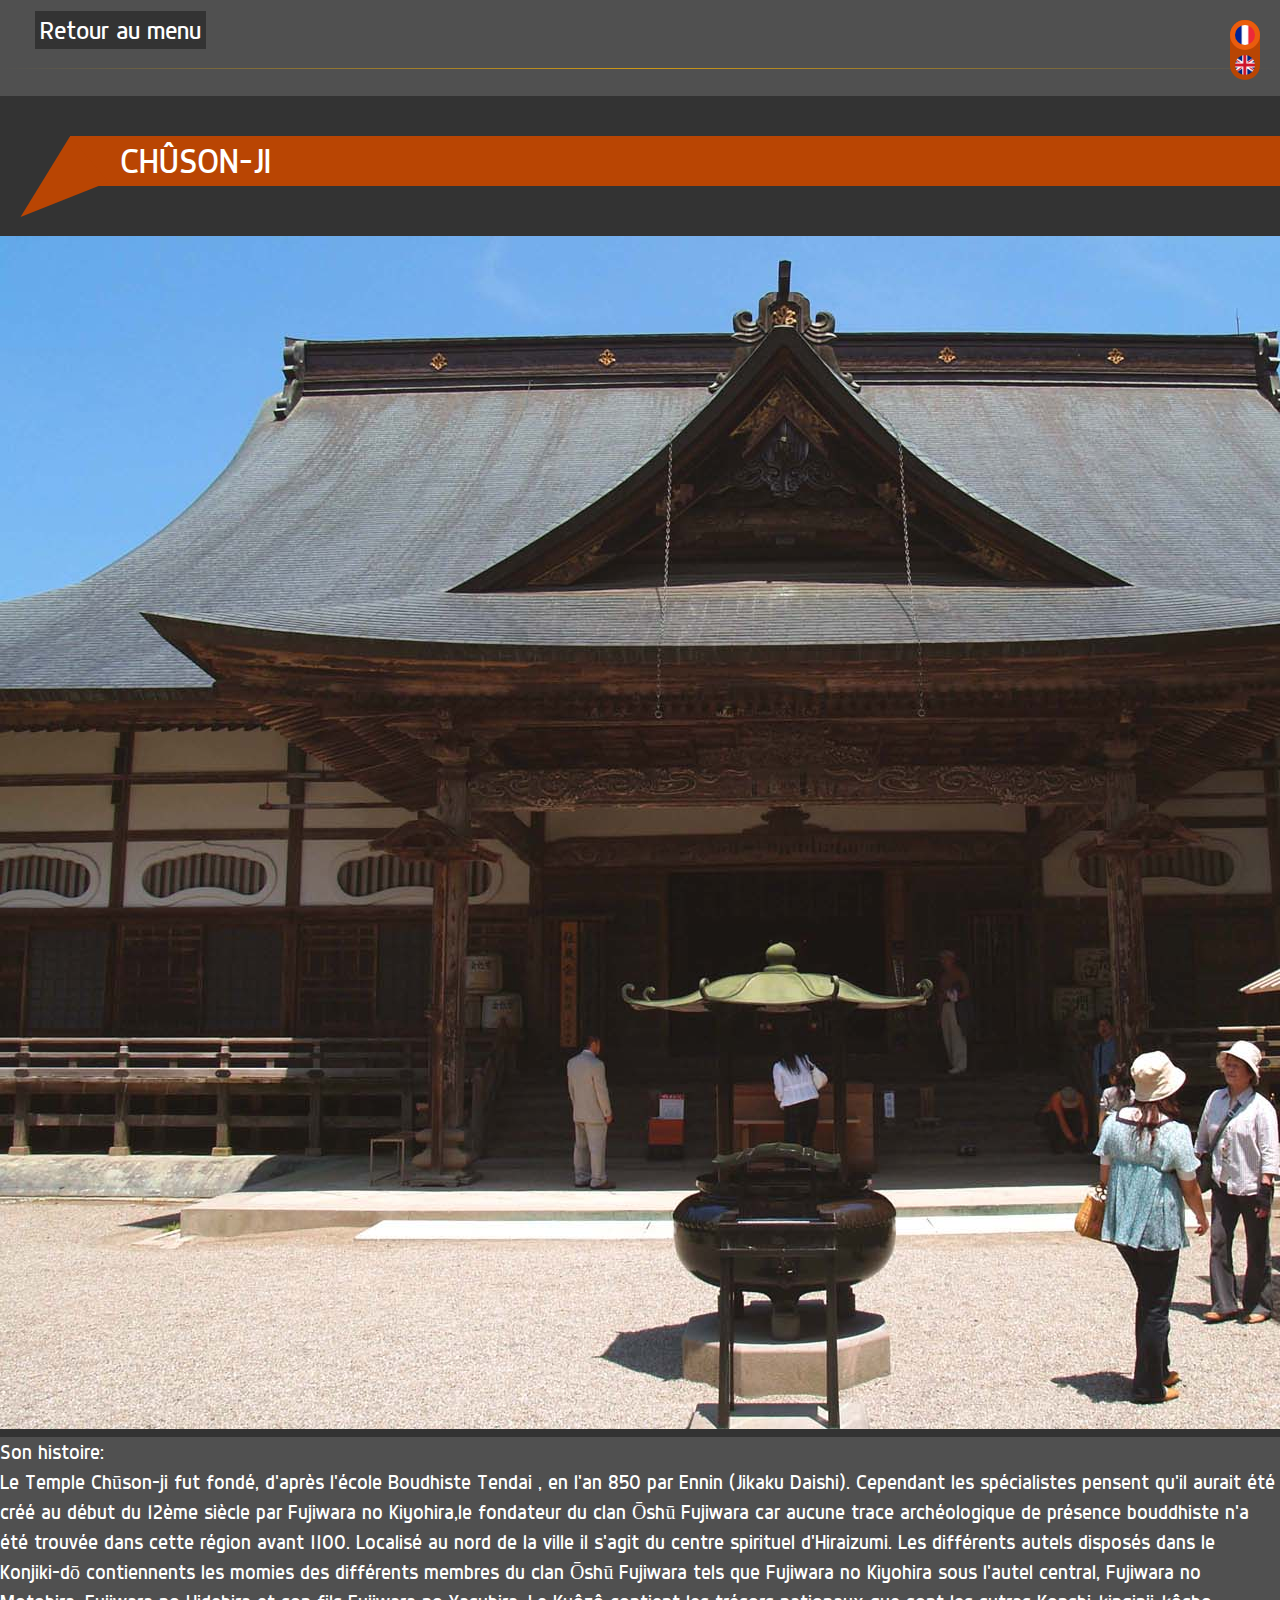
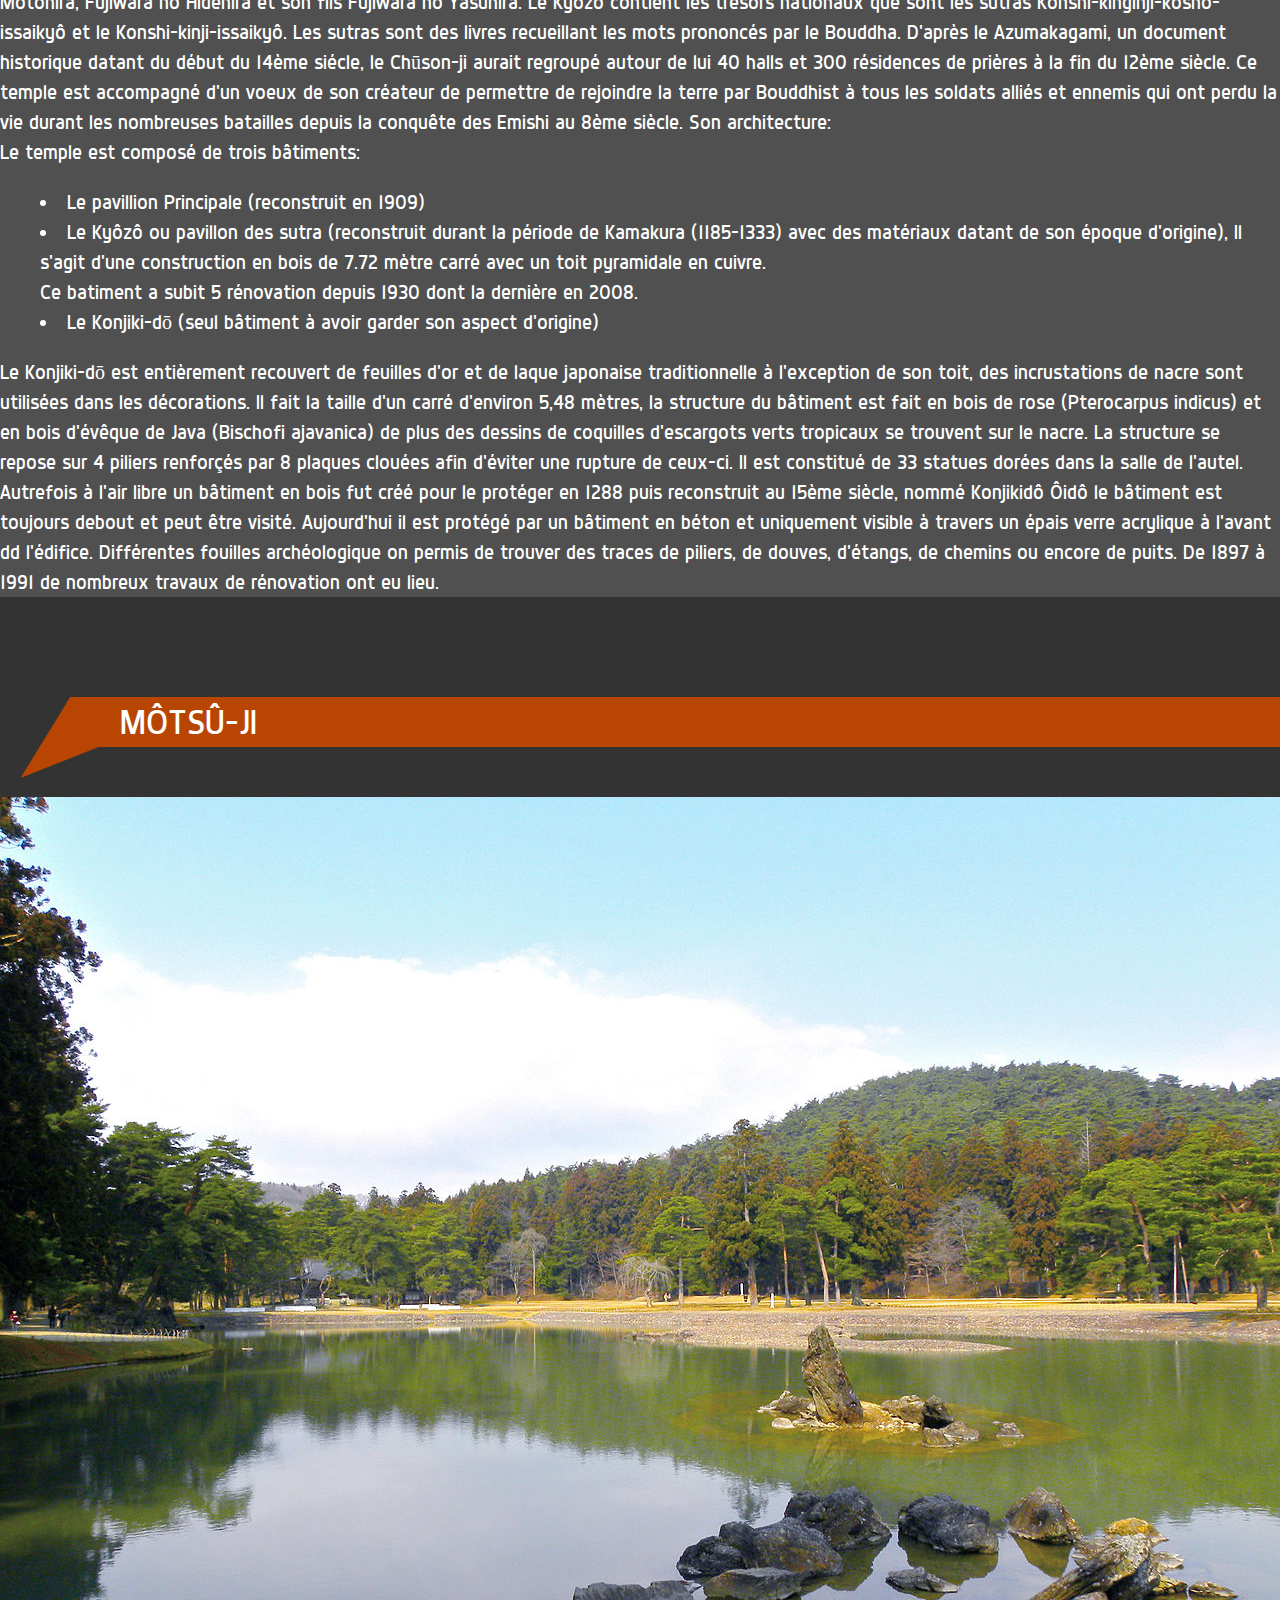
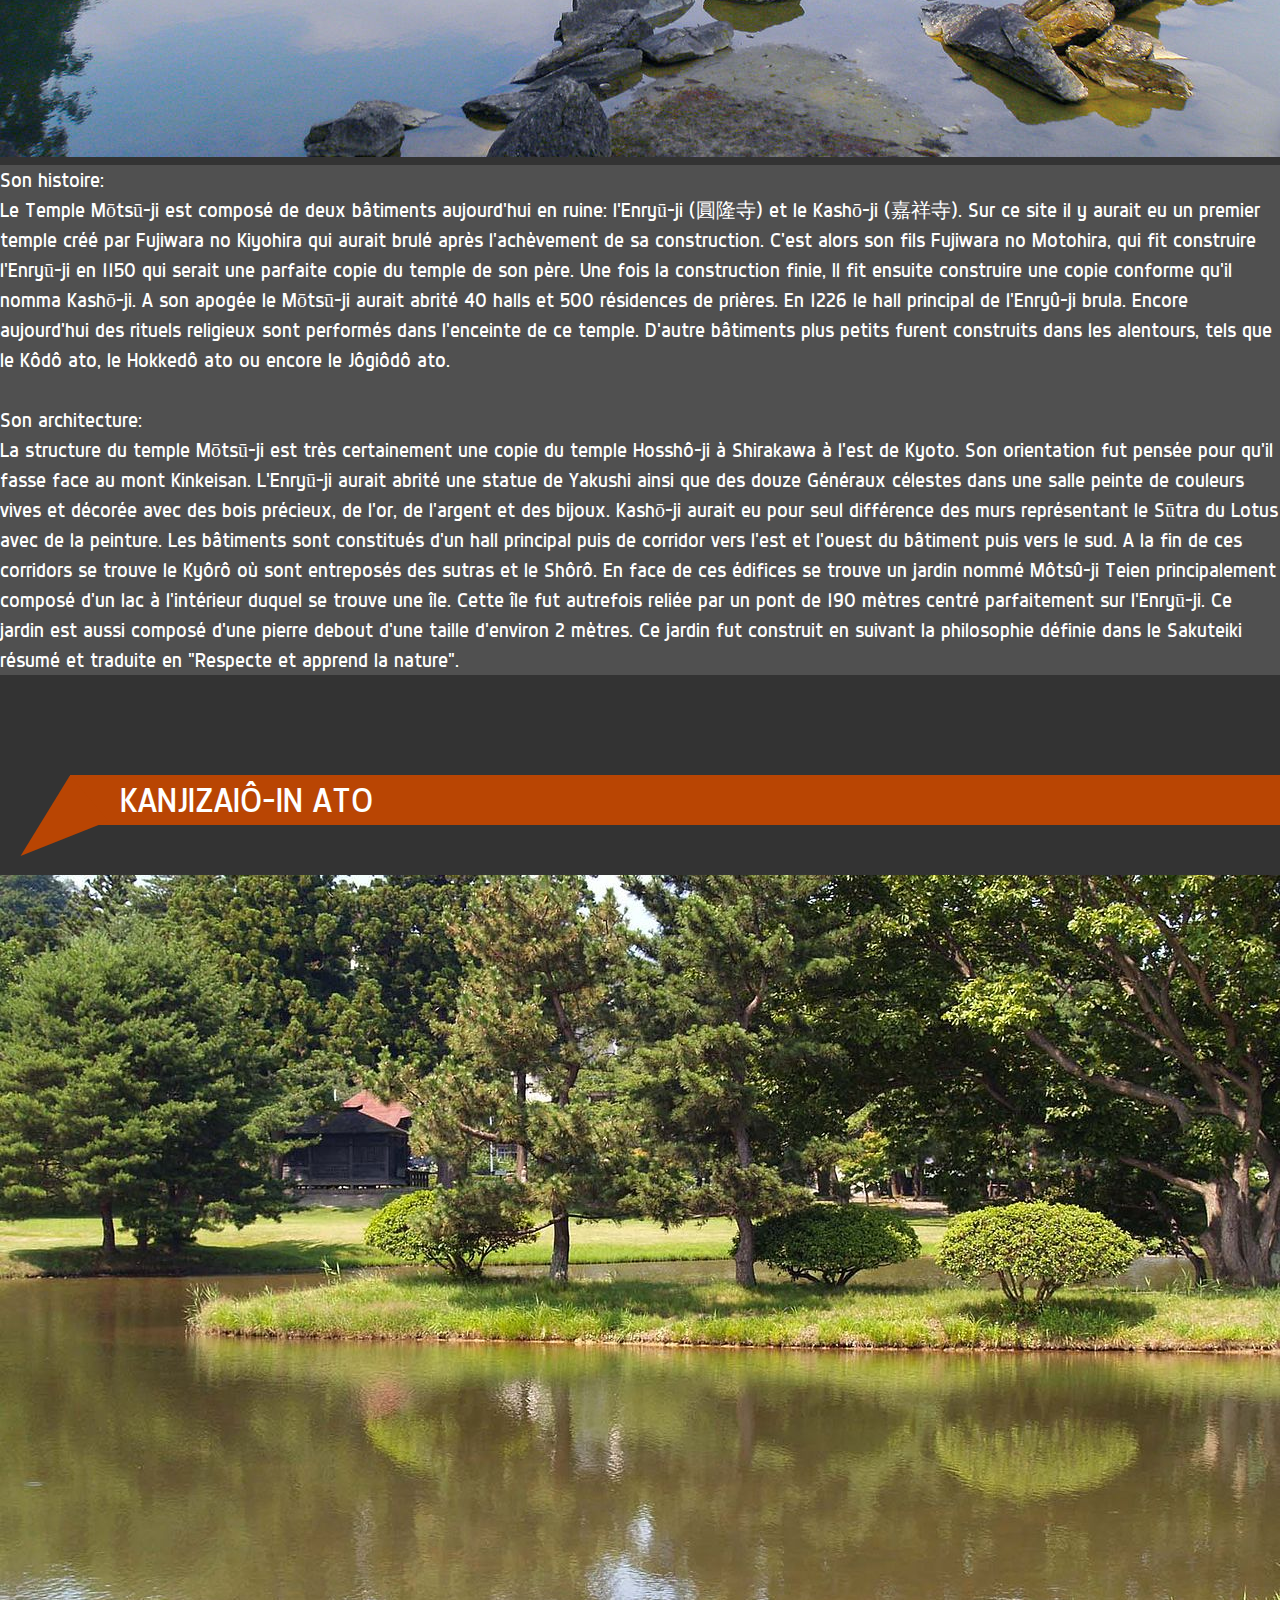
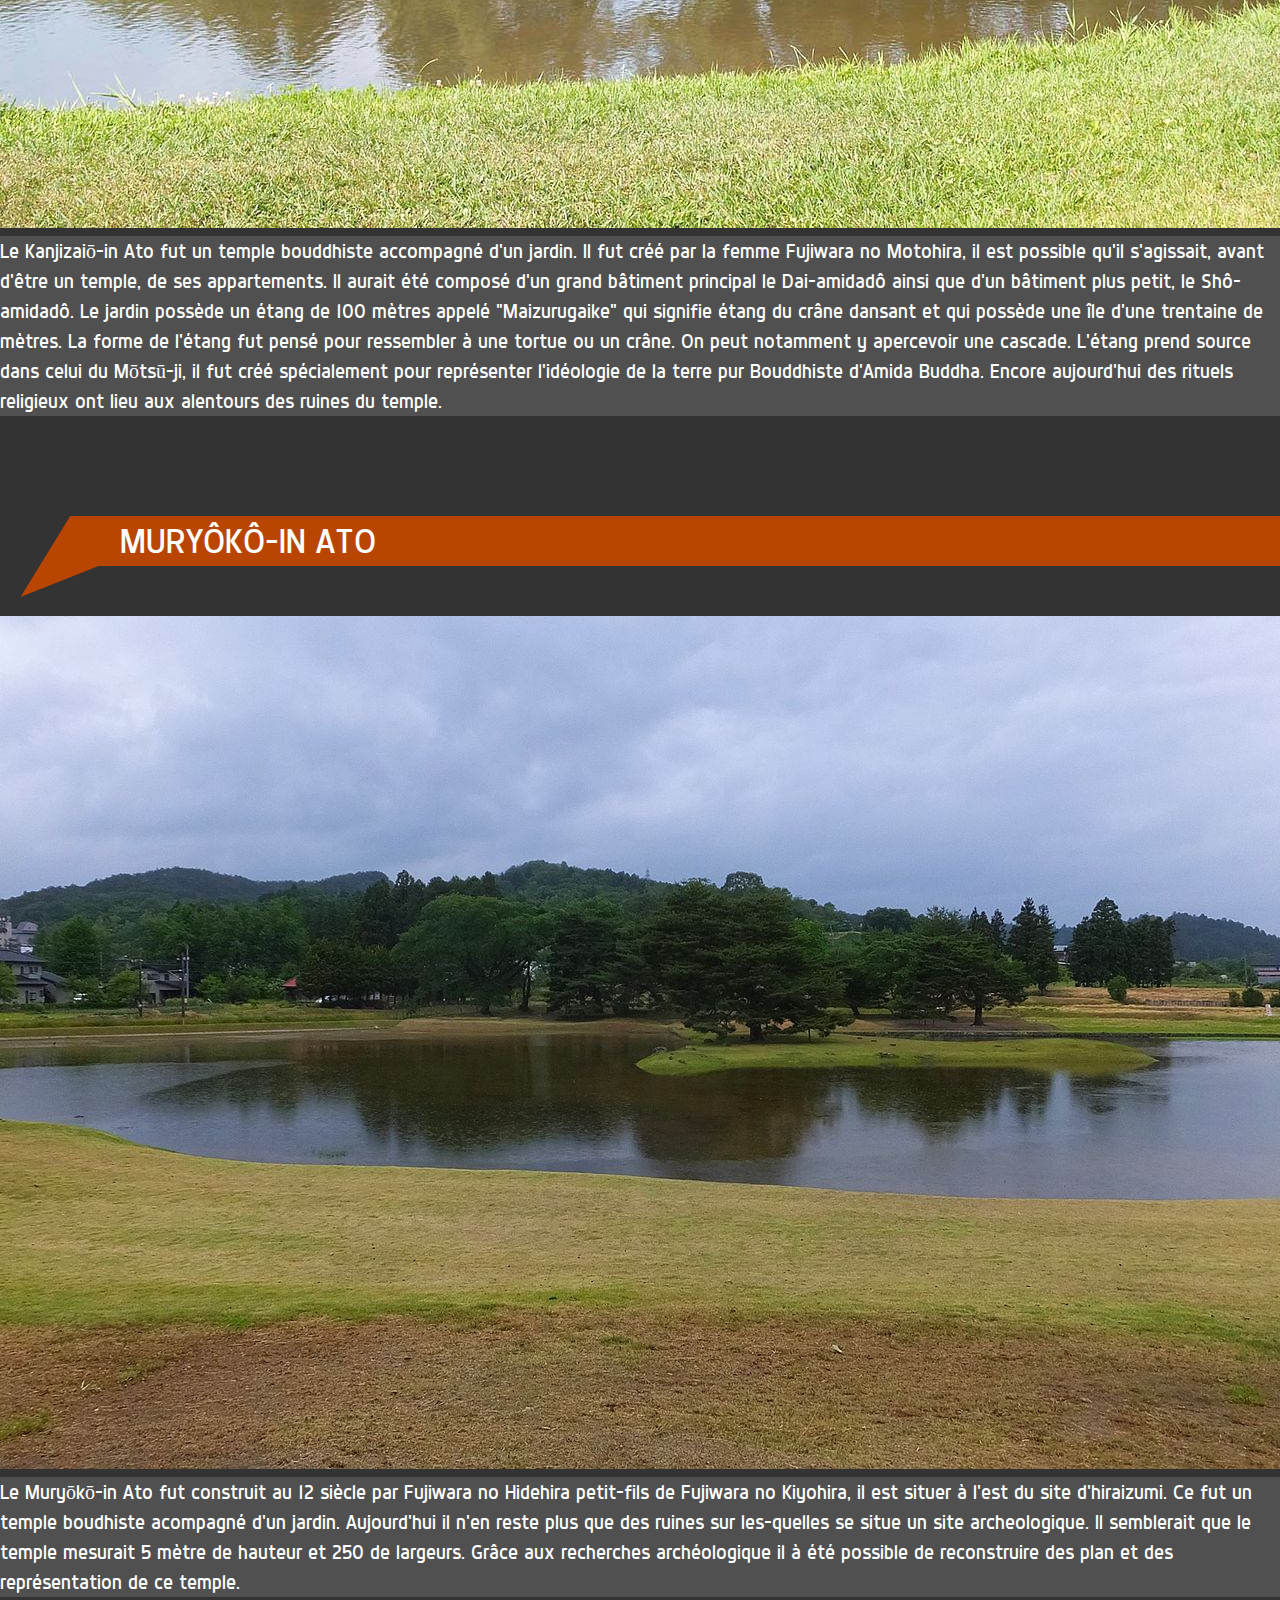
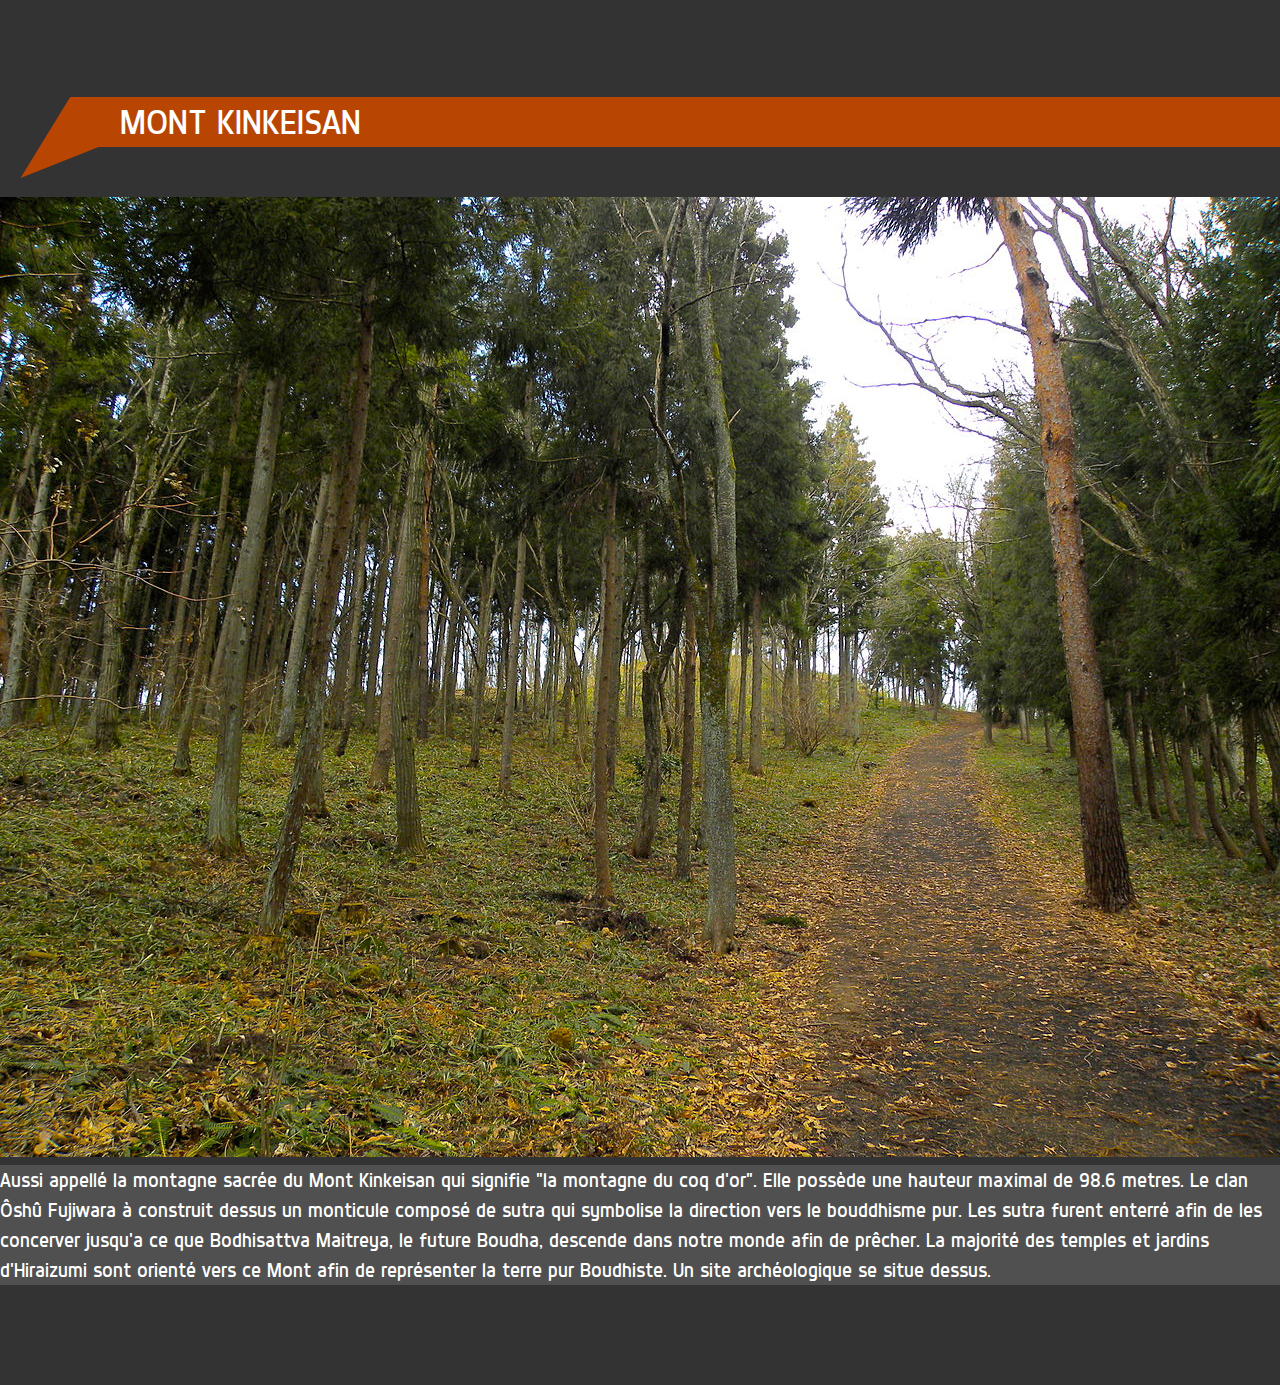
==== commit 6dccfc7d: "Ajout mise en forme titres" ====
--- a/JunDo/histoire.html
+++ b/JunDo/histoire.html
@@ -32,7 +32,12 @@
 
 	<section>
 		<article>
-			<h1> Chūson-ji </h1>
+			<div class="title1">
+				<span class="title1_bg"></span>
+				<img class="title1_bg_corner" src="images/title1_corner.svg" alt="corner"/>
+				<h2>CHÛSON-JI</h2>
+			</div>
+			
 			<img src="images/Chuson-ji.jpg" alt="Chuson-ji.jpg">
 			<div class="text">
 				Son histoire:<br>
@@ -61,7 +66,12 @@
 		</article>
 
 		<article>
-			<h1> Mōtsū-ji </h1>
+			<div class="title1">
+				<span class="title1_bg"></span>
+				<img class="title1_bg_corner" src="images/title1_corner.svg" alt="corner"/>
+				<h2>MÔTSÛ-JI</h2>
+			</div>
+
 			<img src="images/Motsu-ji.jpg" alt="Motsu-ji.jpg">
 			<div class="text">
 				Son histoire:<br>
@@ -83,7 +93,12 @@
 		</article>
 
 		<article>
-			<h1> Kanjizaiō-in Ato </h1>
+			<div class="title1">
+				<span class="title1_bg"></span>
+				<img class="title1_bg_corner" src="images/title1_corner.svg" alt="corner"/>
+				<h2>KANJIZAIÔ-IN ATO</h2>
+			</div>
+
 			<img src="images/Kanjizaio_in_Ato.jpg" alt="Kanjizaio_in_Ato.jpg">
 			<div class="text">
 				Le Kanjizaiō-in Ato fut un temple bouddhiste accompagné d'un jardin. Il fut créé par la femme Fujiwara no Motohira, il est possible qu'il s'agissait, avant d'être un temple, de ses appartements.
@@ -96,7 +111,12 @@
 		</article>
 
 		<article>
-			<h1>Muryōkō-in Ato</h1>
+			<div class="title1">
+				<span class="title1_bg"></span>
+				<img class="title1_bg_corner" src="images/title1_corner.svg" alt="corner"/>
+				<h2>MURYÔKÔ-IN ATO</h2>
+			</div>
+			
 			<img src="images/Muryoko-in_Ato.jpg" alt="Muryoko-in_Ato.jpg">
 			<div class="text">
 				Le Muryōkō-in Ato fut construit au 12 siècle par Fujiwara no Hidehira petit-fils de Fujiwara no Kiyohira, il est situer à l'est du site d'hiraizumi. Ce fut un temple boudhiste acompagné d'un jardin. Aujourd'hui il n'en reste
@@ -106,7 +126,12 @@
 		</article>
 
 		<article>
-			<h1>Mont Kinkeisan</h1>
+			<div class="title1">
+				<span class="title1_bg"></span>
+				<img class="title1_bg_corner" src="images/title1_corner.svg" alt="corner"/>
+				<h2>MONT KINKEISAN</h2>
+			</div>
+
 			<img src="images/Mount_Kinkeisan.jpg" alt="Mount_Kinkeisan.jpg">
 			<div class="text">
 				Aussi appellé la montagne sacrée du Mont Kinkeisan qui signifie "la montagne du coq d'or". Elle possède une hauteur maximal de  98.6 metres. Le clan Ôshû Fujiwara à construit dessus un monticule composé de sutra qui
--- a/JunDo/style.css
+++ b/JunDo/style.css
@@ -132,6 +132,7 @@
     height: 1px;
     background-image: linear-gradient(to right, rgba(248, 176, 2, 0), rgba(248, 176, 2, 0.75), rgba(248, 176, 2, 0));
 }
+.num{color:#333333 }
 
 /*horizontal scrolling */
 .parcours{
@@ -238,7 +239,7 @@
 /*Histoire*/
 article{
 	height: 80%;
-	margin-bottom: 20%;
+	margin-bottom: 100px;
 	list-style-position: inside;
 	margin-left: auto;
 	margin-right: auto;
@@ -281,14 +282,36 @@
 	position: relative;
 	left: 0;
 
-	height: 100px;
-	background-color: grey;
-	margin: 20px 0;
-}
+	height: 80px;
+	margin: 40px 0 20px 0;
+	line-height: 30px;
+}
+
 .title1 h2 {
 	position: absolute;
-	background-color: black;
-	margin: 0 200px;
-	top:50%;
-	transform: translateY(-50%);
+	margin: 0 120px;
+	top:10px;
+	font-size: 26pt;
+	font-weight: initial;
+}
+
+.title1 .title1_bg {
+	position: absolute;
+	top: 0px;
+	left: 70px;
+	right: 0px;
+	height: 50px;
+	background-color: #b94503;
+}
+
+.title1 .title1_bg_corner {
+	position: absolute;
+	top: 22px;
+	left: 9.5px;
+	/*bottom: 25px;
+	right: 0px;*/
+	width: 90px;
+	height: 60px;
+
+	transform: rotateZ(140deg);
 }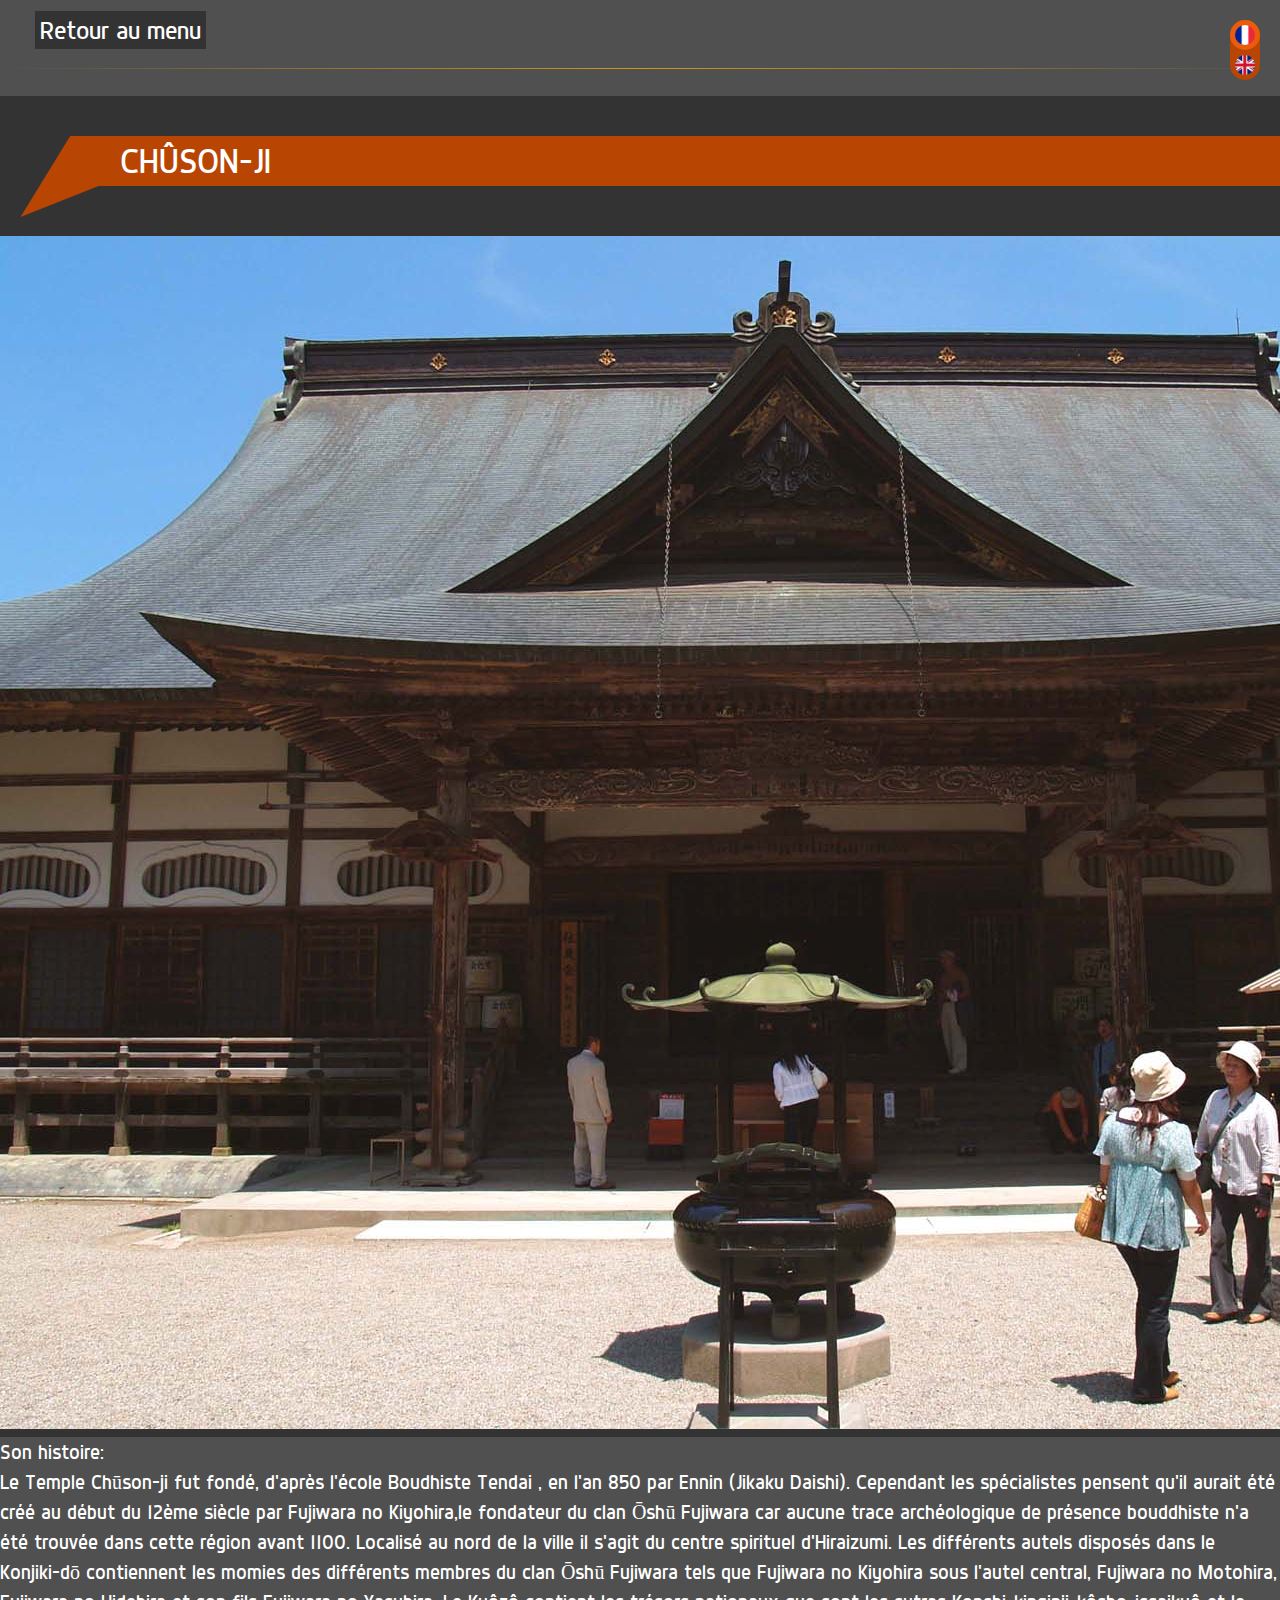
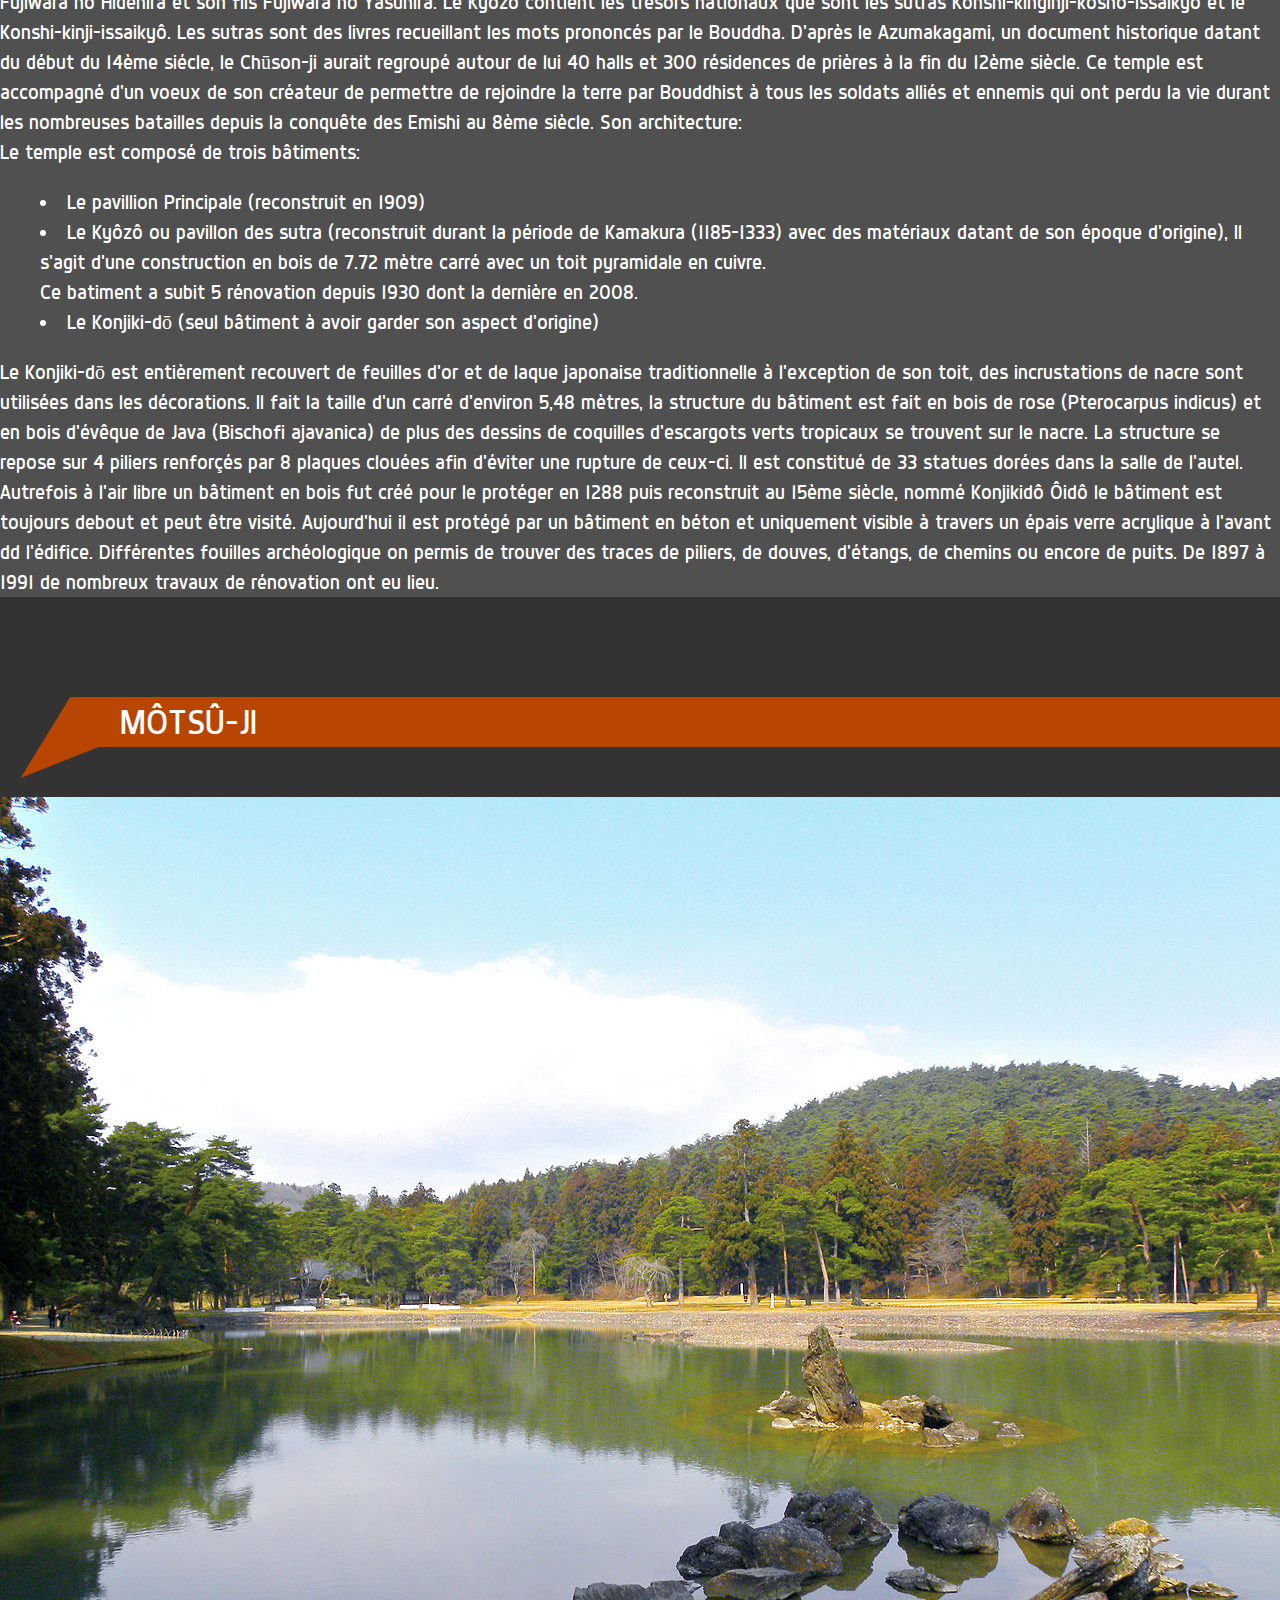
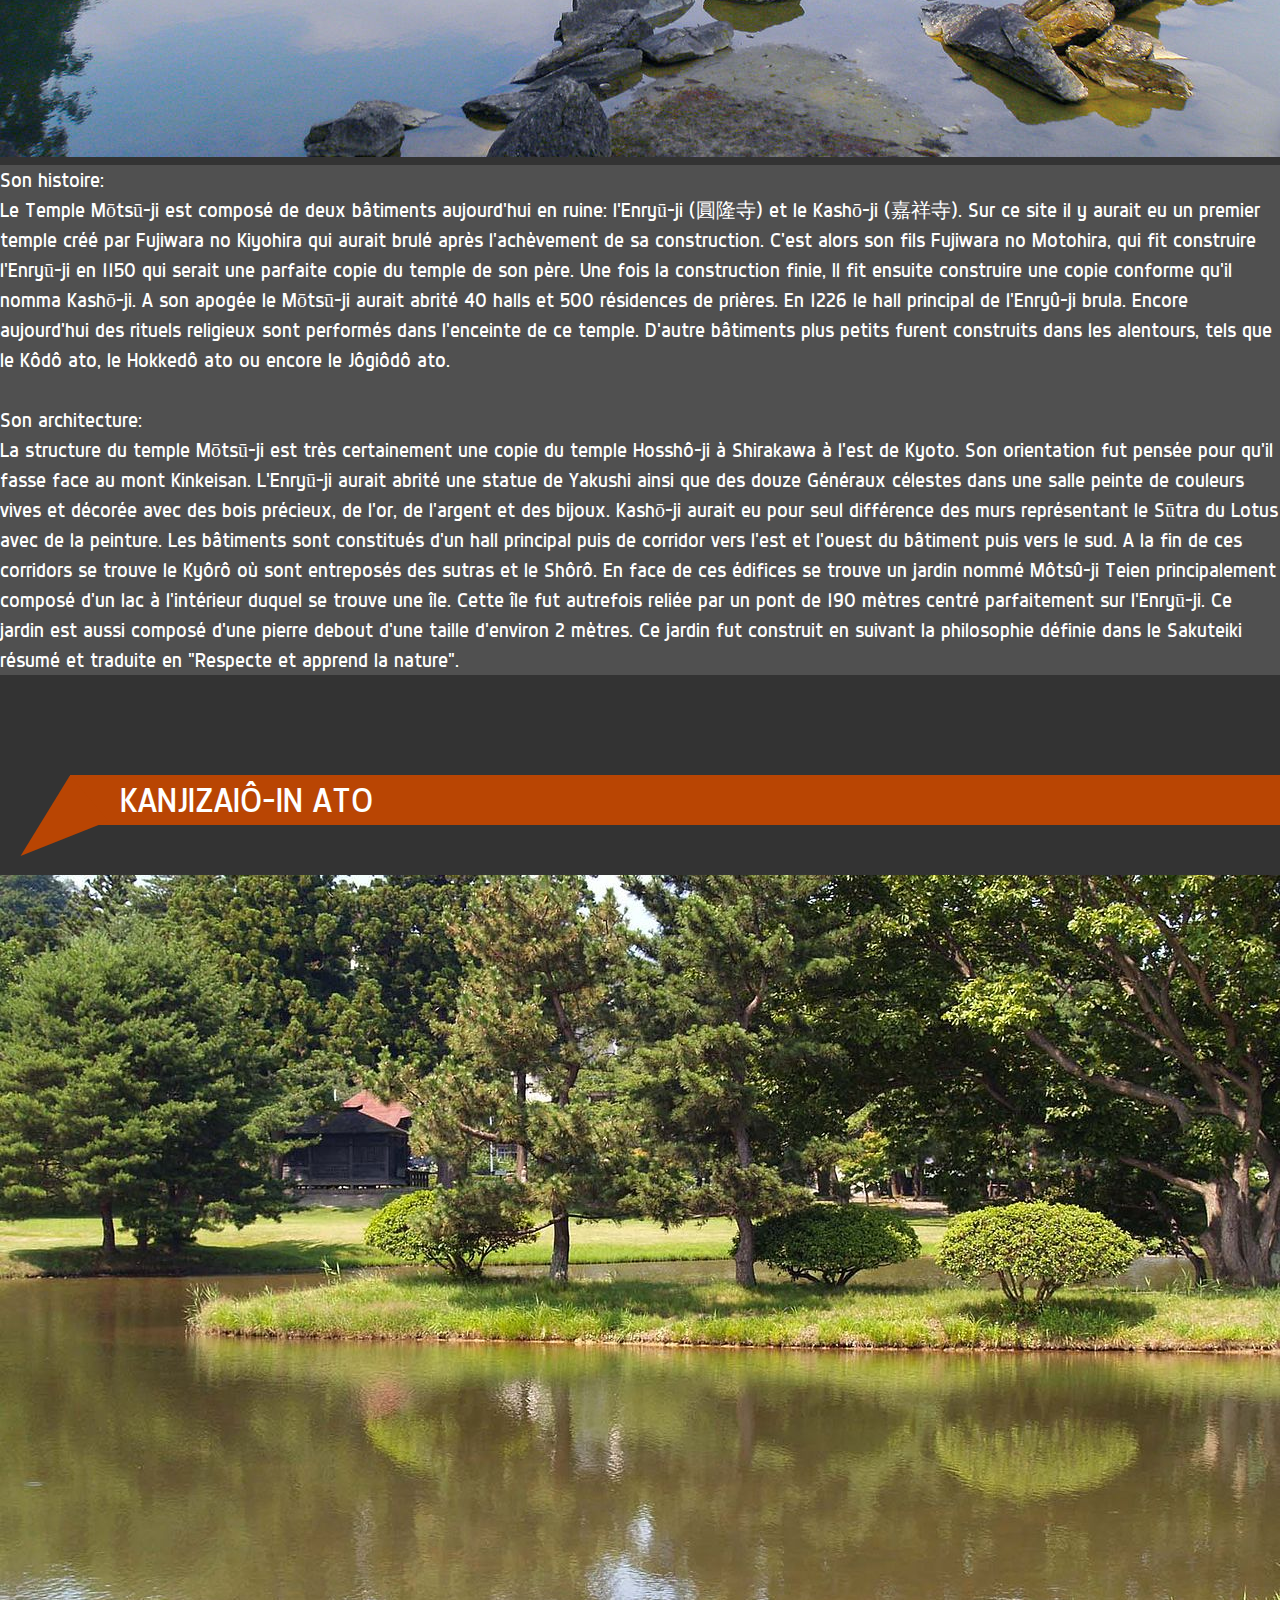
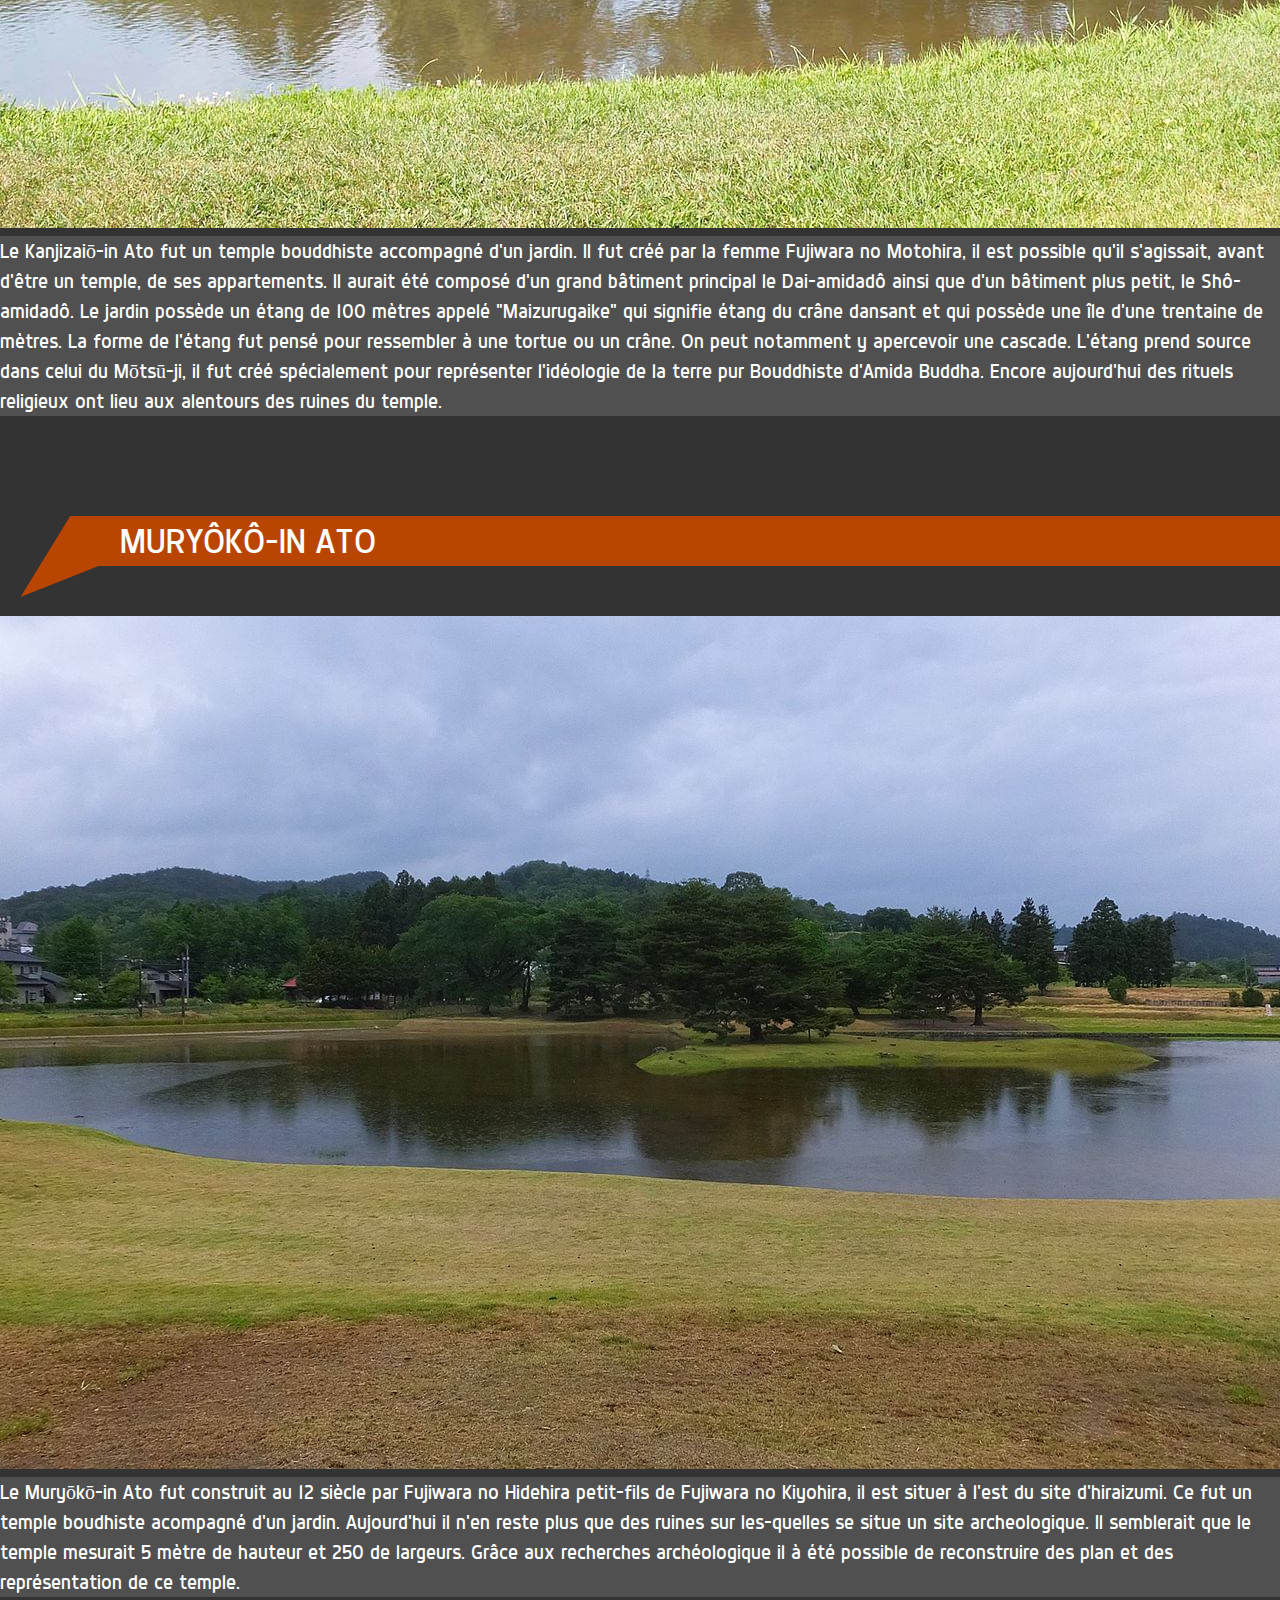
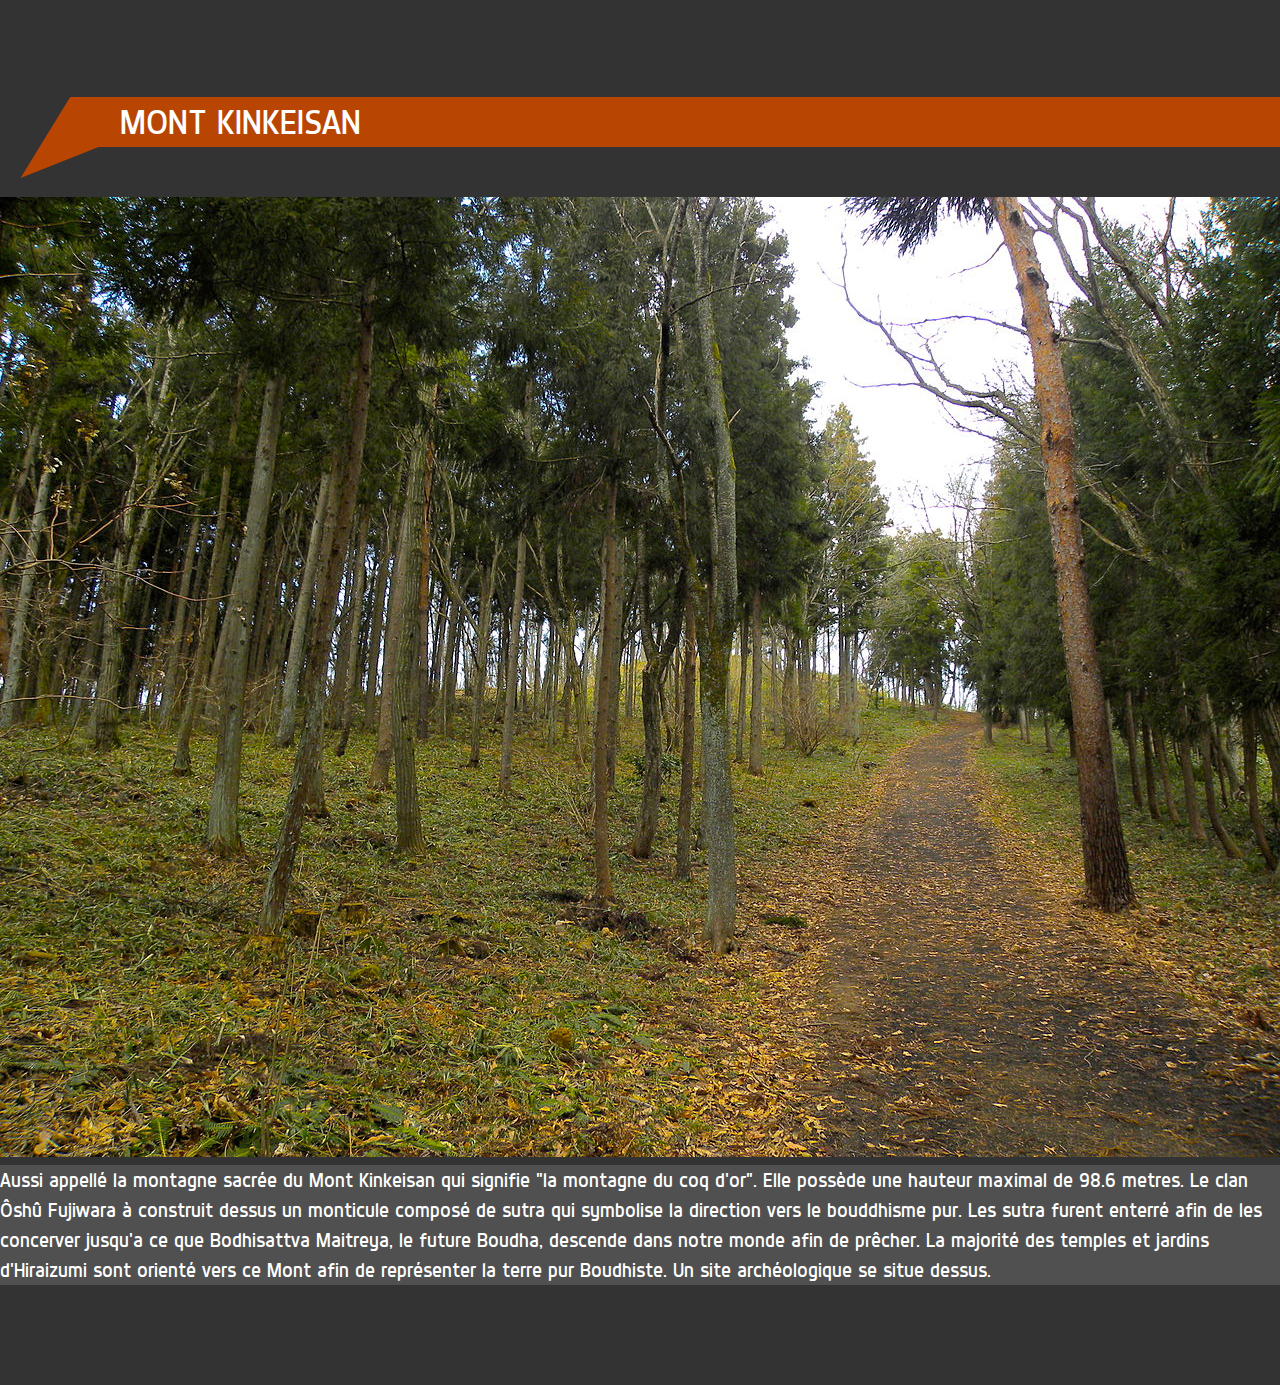
==== commit 68743a06: "Ajout carte fixe" ====
--- a/JunDo/histoire.html
+++ b/JunDo/histoire.html
@@ -42,7 +42,7 @@
 			<div class="text">
 				Son histoire:<br>
 				Le Temple Chūson-ji fut fondé, d'après l'école Boudhiste Tendai , en l'an 850 par Ennin (Jikaku Daishi). Cependant les spécialistes pensent qu'il aurait été créé au début du 12ème siècle par Fujiwara no Kiyohira,le fondateur du clan Ōshū Fujiwara car aucune trace archéologique de présence bouddhiste n'a été trouvée dans cette région avant 1100. Localisé au nord de la ville il s'agit du centre spirituel d'Hiraizumi.
-				Les différents autels disposés dans le Konjiki-dō contiennents les momies des différents membres du clan Ōshū Fujiwara tels que Fujiwara no Kiyohira sous l'autel central,  Fujiwara no Motohira,
+				Les différents autels disposés dans le Konjiki-dō contiennent les momies des différents membres du clan Ōshū Fujiwara tels que Fujiwara no Kiyohira sous l'autel central,  Fujiwara no Motohira,
 				Fujiwara no Hidehira et son fils Fujiwara no Yasuhira.
 				Le Kyôzô contient les trésors nationaux que sont les sutras Konshi-kinginji-kôsho-issaikyô et le Konshi-kinji-issaikyô. Les sutras sont des livres recueillant les mots prononcés par le Bouddha.
 				D'après le Azumakagami, un document historique datant du début du 14ème siécle, le Chūson-ji aurait regroupé autour de lui 40 halls et 300 résidences de prières à la fin du 12ème siècle.
--- a/JunDo/style.css
+++ b/JunDo/style.css
@@ -26,6 +26,8 @@
 	background-color:#333333;
 	overflow-y: scroll;
   overflow-x: hidden;
+
+  scroll-behavior: smooth; /*Cool ce truc*/
 }
 
 body {
@@ -110,20 +112,55 @@
 	color: white;
 	white-space: nowrap;
 }
+
 .numeros{
 	background-color: #ea5c0d;
 	padding-top:20%; 
 	overflow-x: auto;
 }
+
 .meteo{
 	background-color: #b94503;
-	line-height: 300px;
-}
+	/*line-height: 300px;*/
+}
+
+/*Carte*/
 .carte{
+	position: relative;
 	background-color: #f7af3e;
 	grid-column: 2/5;
-	/*line-height: 300px;*/
-}
+}
+.carte iframe {
+	position: absolute;
+	top: 0;
+	left: 0;
+	width: 100%;
+	height: 100%;
+}
+#map_local {
+	position: absolute;
+	top: 0;
+	left: 0;
+	width: 100%;
+	height: 100%;
+	overflow-x: auto;
+	display: none;
+}
+#map_local img {
+	position: absolute;
+	top: 0;
+	left: 50%;
+	transform: translateX(-50%);
+	height: 100%;
+}
+.carte button {
+	position: absolute;
+	top: 10px;
+	right: 10px;
+	height: 20px;
+	background-image: url("images/arrows_map.png");
+}
+
 h3{
 	color: white
 }
@@ -314,4 +351,72 @@
 	height: 60px;
 
 	transform: rotateZ(140deg);
-}+}
+
+.title2 {
+	position: relative;
+	left: -14px;
+
+	height: 55px;
+	margin: 20px 0 0 0;
+	line-height: 30px;
+
+	/*background-color: grey; */
+}
+
+.title2 h3 {
+	position: absolute;
+	margin: 0 14px;
+	padding: 0;
+	top:0;
+	font-size: 20px;
+	font-weight: initial;
+	color: #f7af3e;
+}
+
+.title2 .title2_bg {
+	position: absolute;
+	top: 30px;
+	left: 12.5px;
+	right: 0px;
+	height: 10px;
+	background-color: #f7af3e;
+}
+
+.title2 .title2_bg_corner {
+	position: absolute;
+	top: 36px;
+	left: 0px;
+	width: 22.5px;
+	height: 15px;
+
+	transform: rotateZ(130deg);
+}
+
+/*Sources*/
+.sources {
+	position: relative;
+	left: 50%;
+	transform: translateX(-50%);
+	width: 600px;
+
+	text-align: center;
+}
+
+.learn { margin: 0 40px; }
+
+.learn .title2 { margin: 0; }
+/*Définitions*/
+dl { margin-bottom: 20px; background-color: #505050; }
+dt { font-style: italic; position: relative; }
+dd:before { content: "➤ "; }
+dd { margin-bottom: 6px; }
+.learn ul { background-color: #505050; }
+dt, dd { padding-left: 270px; }
+dt audio {
+	position: absolute;
+	top: 7px;
+	left: 10px;
+	height: 30px;
+	width: 250px;
+}
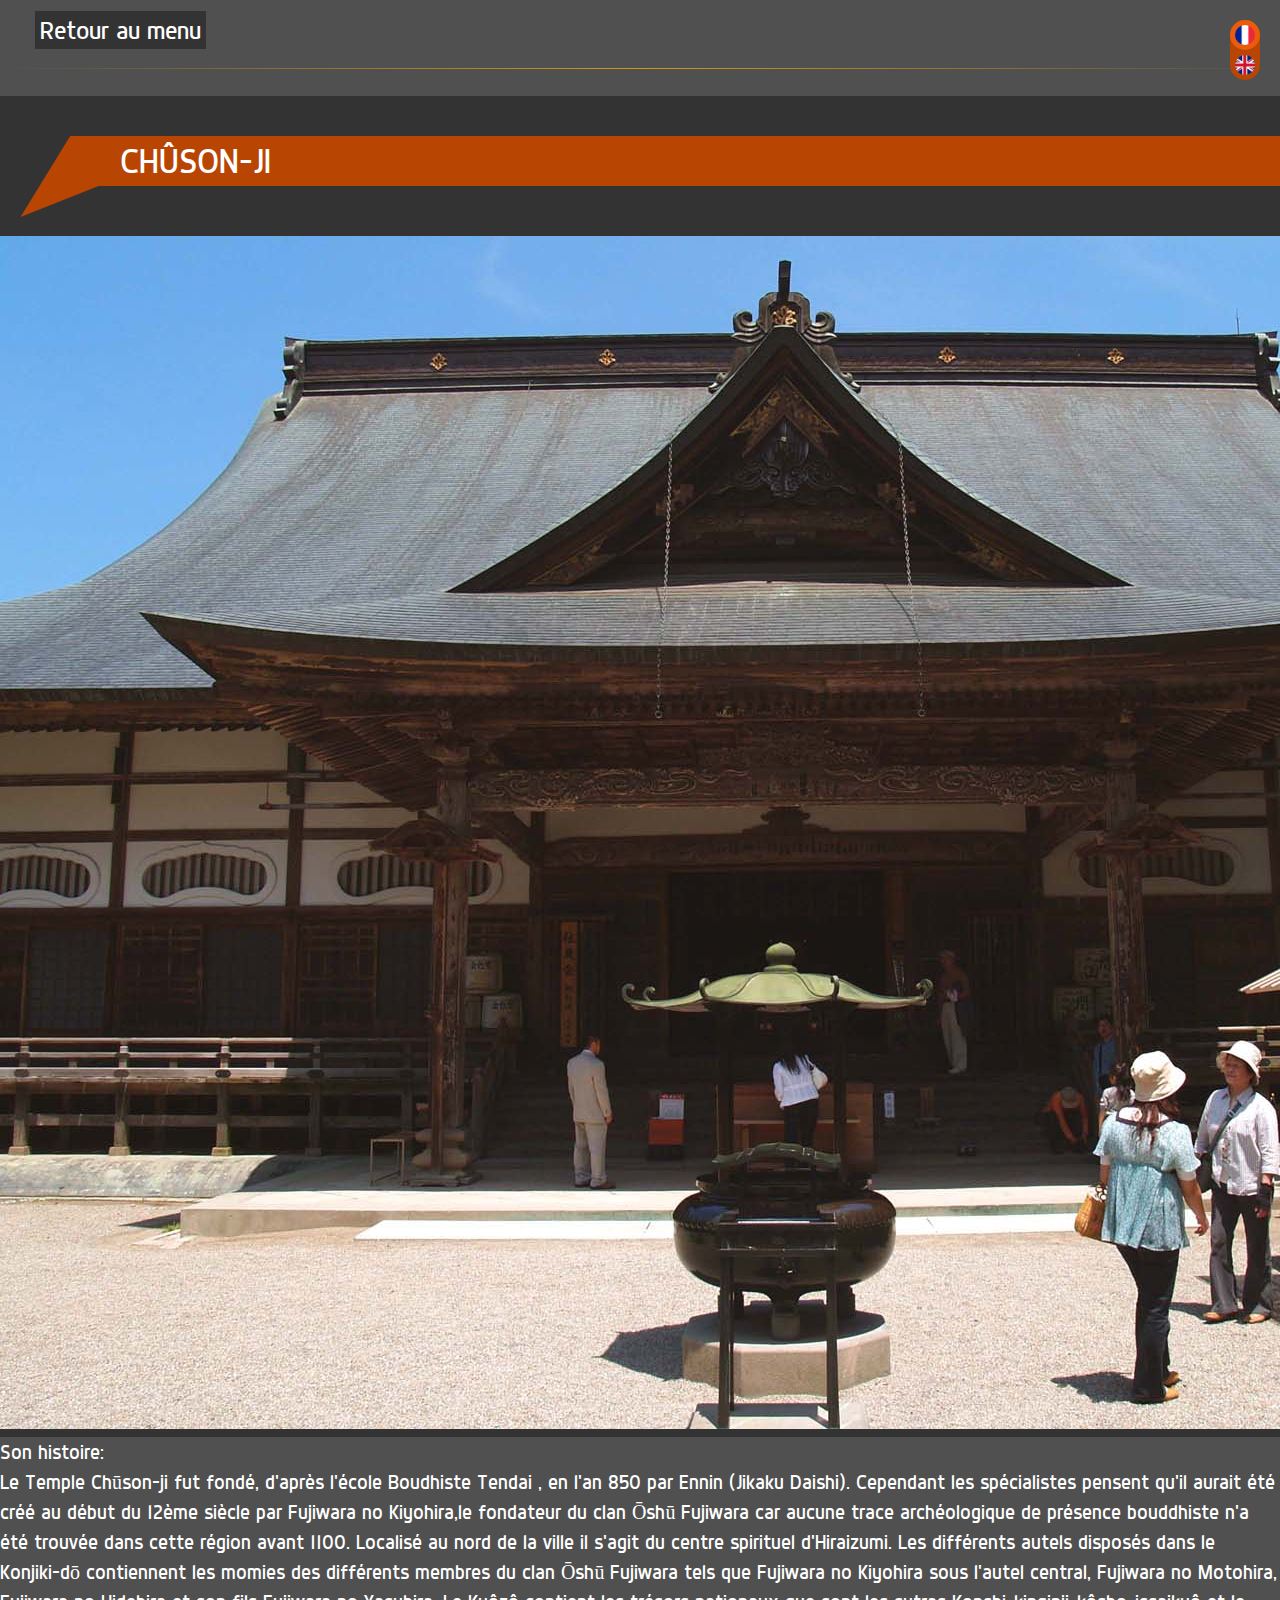
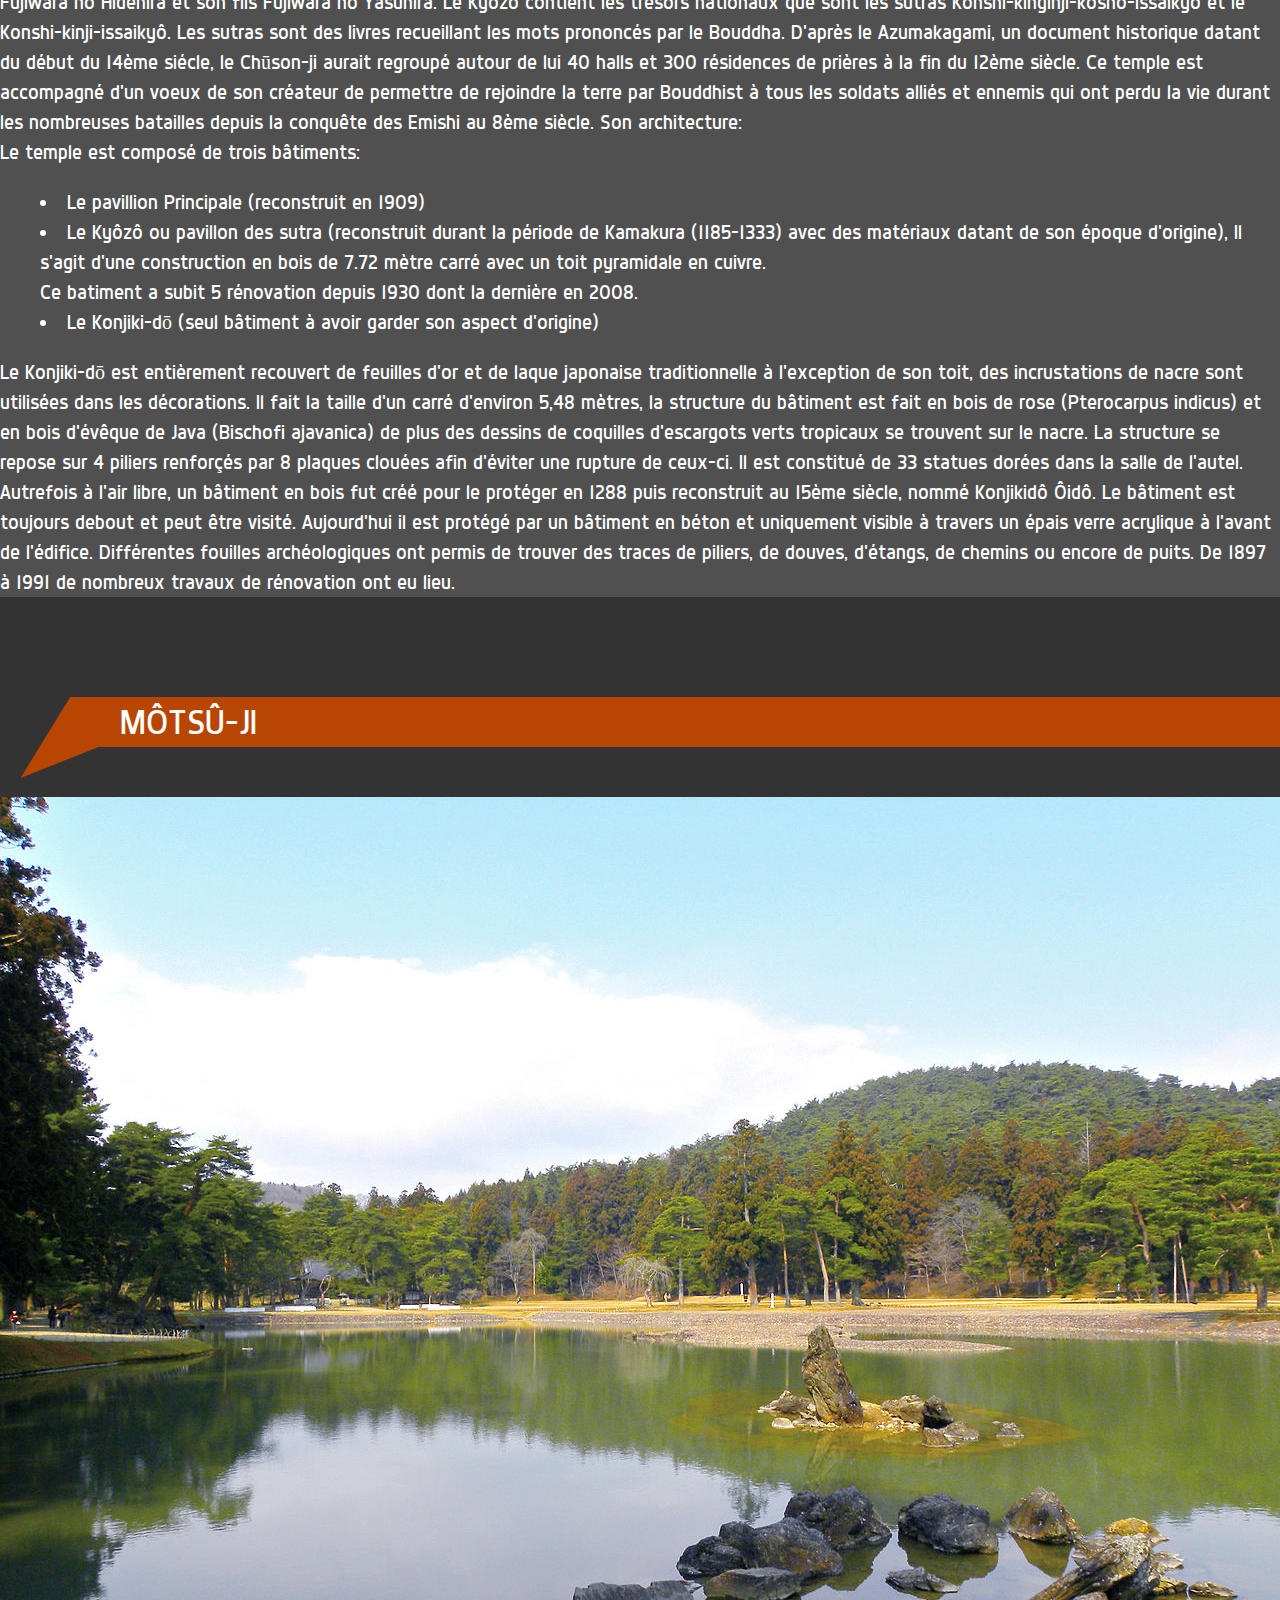
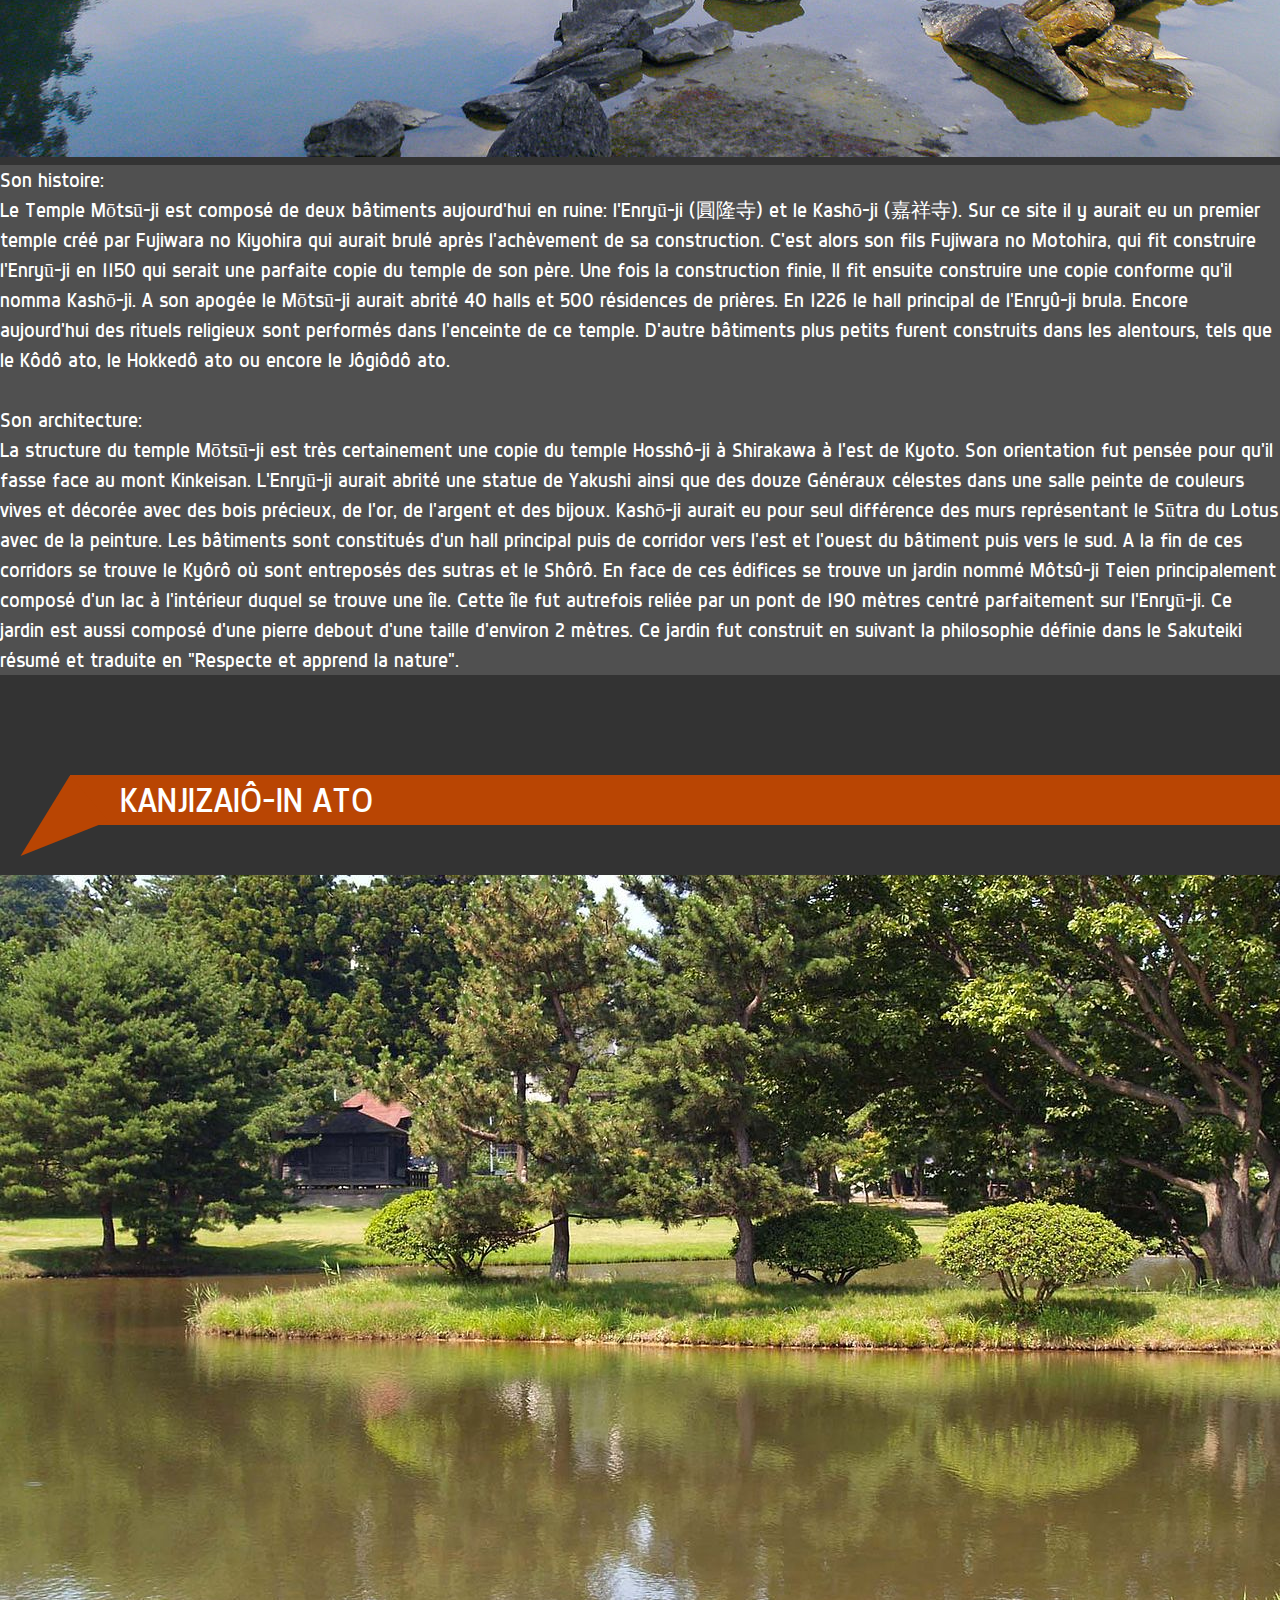
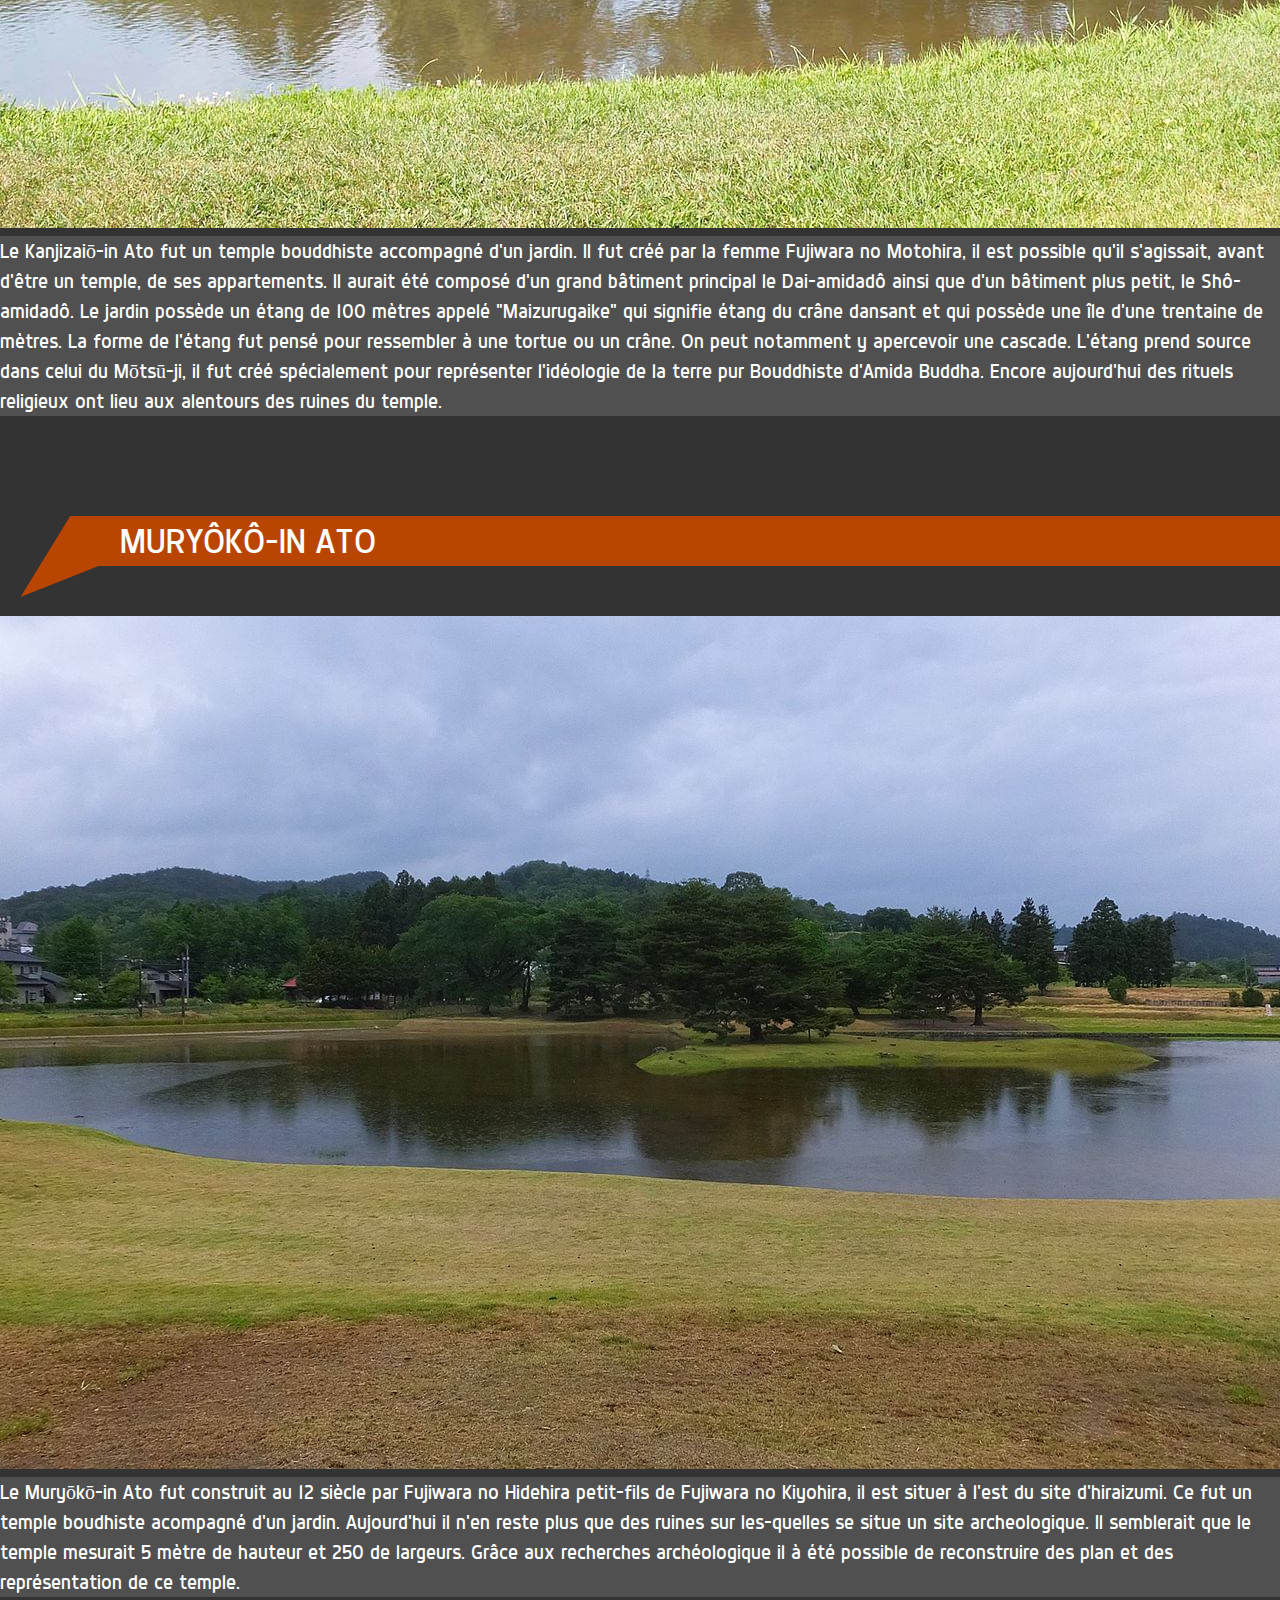
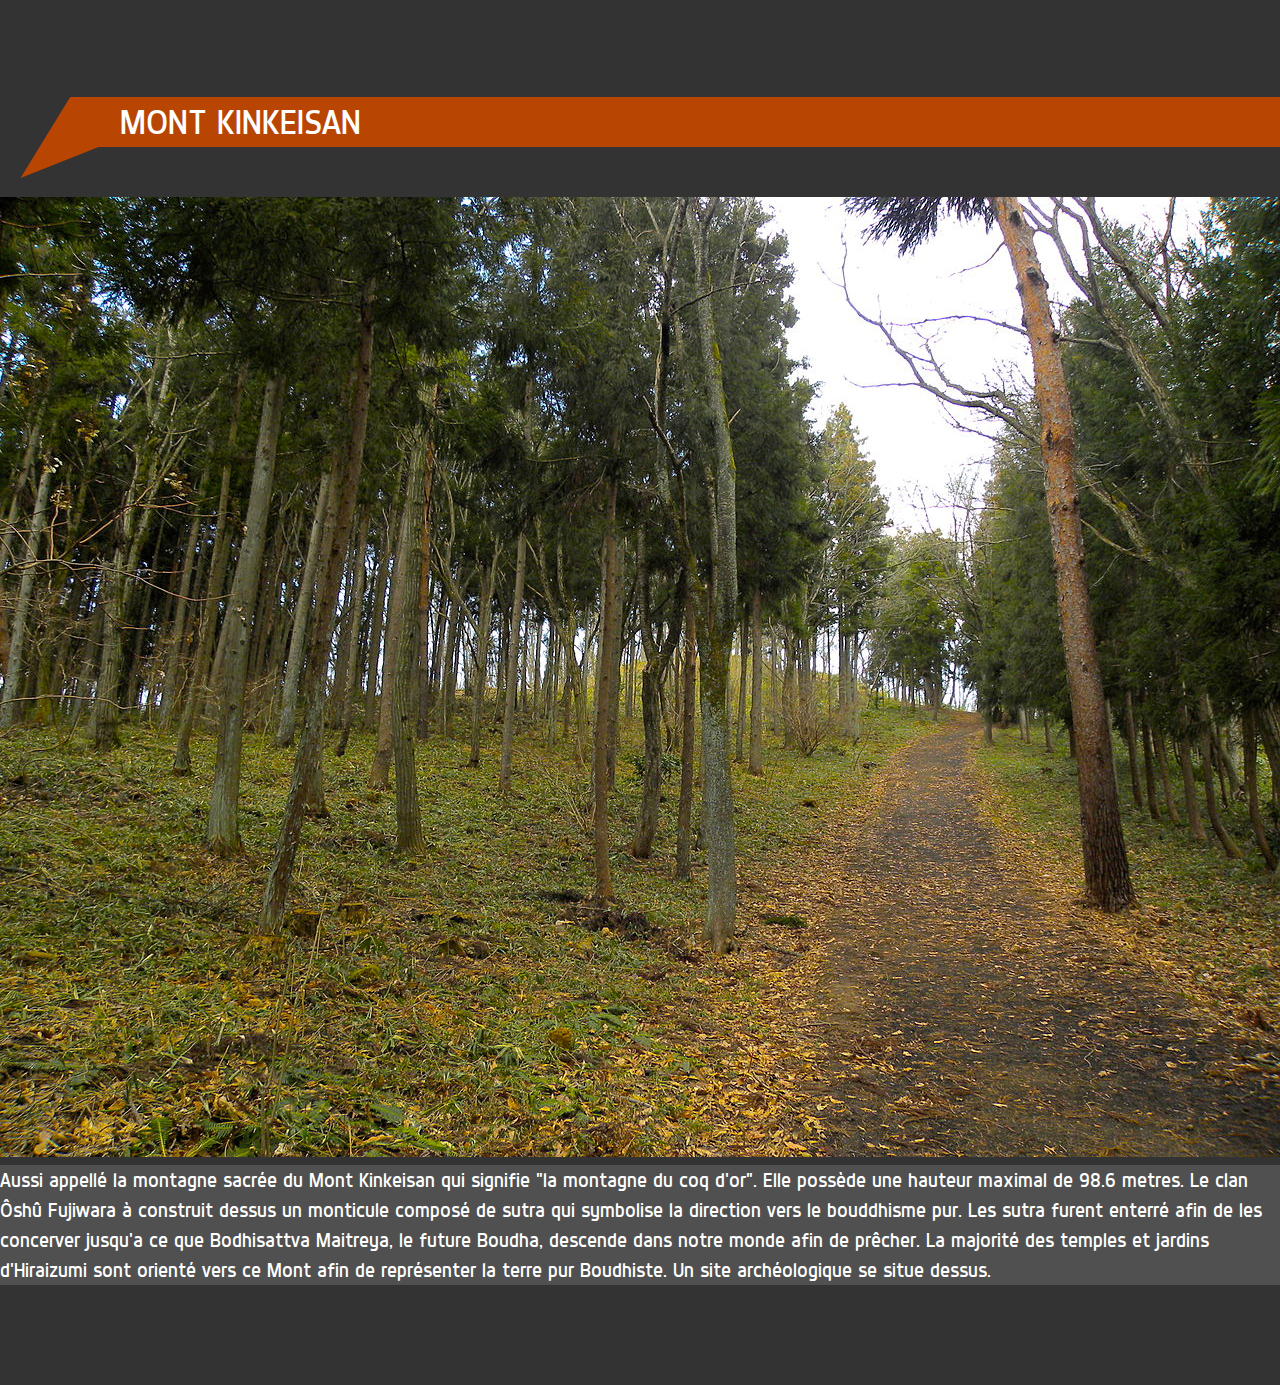
==== commit b1937b32: "amelioration" ====
--- a/JunDo/histoire.html
+++ b/JunDo/histoire.html
@@ -27,12 +27,11 @@
 		</nav>
 		<hr>
 		<br>
-		
 	</header>
 
 	<section>
 		<article>
-			<div class="title1">
+			<div class="title1" id="history_chuson-ji">
 				<span class="title1_bg"></span>
 				<img class="title1_bg_corner" src="images/title1_corner.svg" alt="corner"/>
 				<h2>CHÛSON-JI</h2>
@@ -58,15 +57,15 @@
 				</ul>
 				Le Konjiki-dō est entièrement recouvert de feuilles d'or et de laque japonaise traditionnelle à l'exception de son toit, des incrustations de nacre sont utilisées dans les décorations. Il fait la taille d'un carré d'environ 5,48 mètres, la structure du bâtiment est fait en bois de rose (Pterocarpus indicus) et en bois d'évêque de Java (Bischofi ajavanica) de plus des dessins de coquilles d'escargots verts tropicaux se trouvent sur le nacre.
 				La structure se repose sur 4 piliers renforçés par 8 plaques clouées afin d'éviter une rupture de ceux-ci.
-				Il est constitué de 33 statues dorées dans la salle de l'autel. Autrefois à l'air libre un bâtiment en bois fut créé pour le protéger en 1288 puis reconstruit au 15ème siècle, nommé Konjikidô Ôidô le bâtiment est toujours debout et peut être visité.
-				Aujourd'hui il est protégé par un bâtiment en béton et uniquement visible à travers un épais verre acrylique à l'avant dd l'édifice.
-				Différentes fouilles archéologique on permis de trouver des traces de piliers, de douves, d'étangs, de chemins ou encore de puits.
+				Il est constitué de 33 statues dorées dans la salle de l'autel. Autrefois à l'air libre, un bâtiment en bois fut créé pour le protéger en 1288 puis reconstruit au 15ème siècle, nommé Konjikidô Ôidô. Le bâtiment est toujours debout et peut être visité.
+				Aujourd'hui il est protégé par un bâtiment en béton et uniquement visible à travers un épais verre acrylique à l'avant de l'édifice.
+				Différentes fouilles archéologiques ont permis de trouver des traces de piliers, de douves, d'étangs, de chemins ou encore de puits.
 				De 1897 à 1991 de nombreux travaux de rénovation ont eu lieu.<br>
 			</div>
 		</article>
 
 		<article>
-			<div class="title1">
+			<div class="title1" id="history_motsu-ji">
 				<span class="title1_bg"></span>
 				<img class="title1_bg_corner" src="images/title1_corner.svg" alt="corner"/>
 				<h2>MÔTSÛ-JI</h2>
@@ -93,7 +92,7 @@
 		</article>
 
 		<article>
-			<div class="title1">
+			<div class="title1" id="history_kanjizaio-in_ato">
 				<span class="title1_bg"></span>
 				<img class="title1_bg_corner" src="images/title1_corner.svg" alt="corner"/>
 				<h2>KANJIZAIÔ-IN ATO</h2>
@@ -111,7 +110,7 @@
 		</article>
 
 		<article>
-			<div class="title1">
+			<div class="title1" id="history_muryoko-in_ato">
 				<span class="title1_bg"></span>
 				<img class="title1_bg_corner" src="images/title1_corner.svg" alt="corner"/>
 				<h2>MURYÔKÔ-IN ATO</h2>
@@ -126,7 +125,7 @@
 		</article>
 
 		<article>
-			<div class="title1">
+			<div class="title1" id="history_mont_kinkeisan">
 				<span class="title1_bg"></span>
 				<img class="title1_bg_corner" src="images/title1_corner.svg" alt="corner"/>
 				<h2>MONT KINKEISAN</h2>
--- a/JunDo/style.css
+++ b/JunDo/style.css
@@ -143,22 +143,38 @@
 	left: 0;
 	width: 100%;
 	height: 100%;
-	overflow-x: auto;
+	overflow: auto;
 	display: none;
 }
 #map_local img {
+	position: absolute;
+	top: 0%;
+	left: 50%;
+	transform: translateX(-50%);
+}
+#map_local_info {
+	display: none;
 	position: absolute;
 	top: 0;
 	left: 50%;
 	transform: translateX(-50%);
-	height: 100%;
+	color: #ffffff;
+	font-size: 24px;
+	font-weight: bold;
+	background-color: #00000077;
+	padding: 0 10px;
 }
 .carte button {
 	position: absolute;
 	top: 10px;
-	right: 10px;
-	height: 20px;
+	right: 30px;
+	height: 21px;
+	width: 30px;
 	background-image: url("images/arrows_map.png");
+	background-size: contain;
+	background-repeat: no-repeat;
+	border-width: 0;
+	background-color: #0000;
 }
 
 h3{
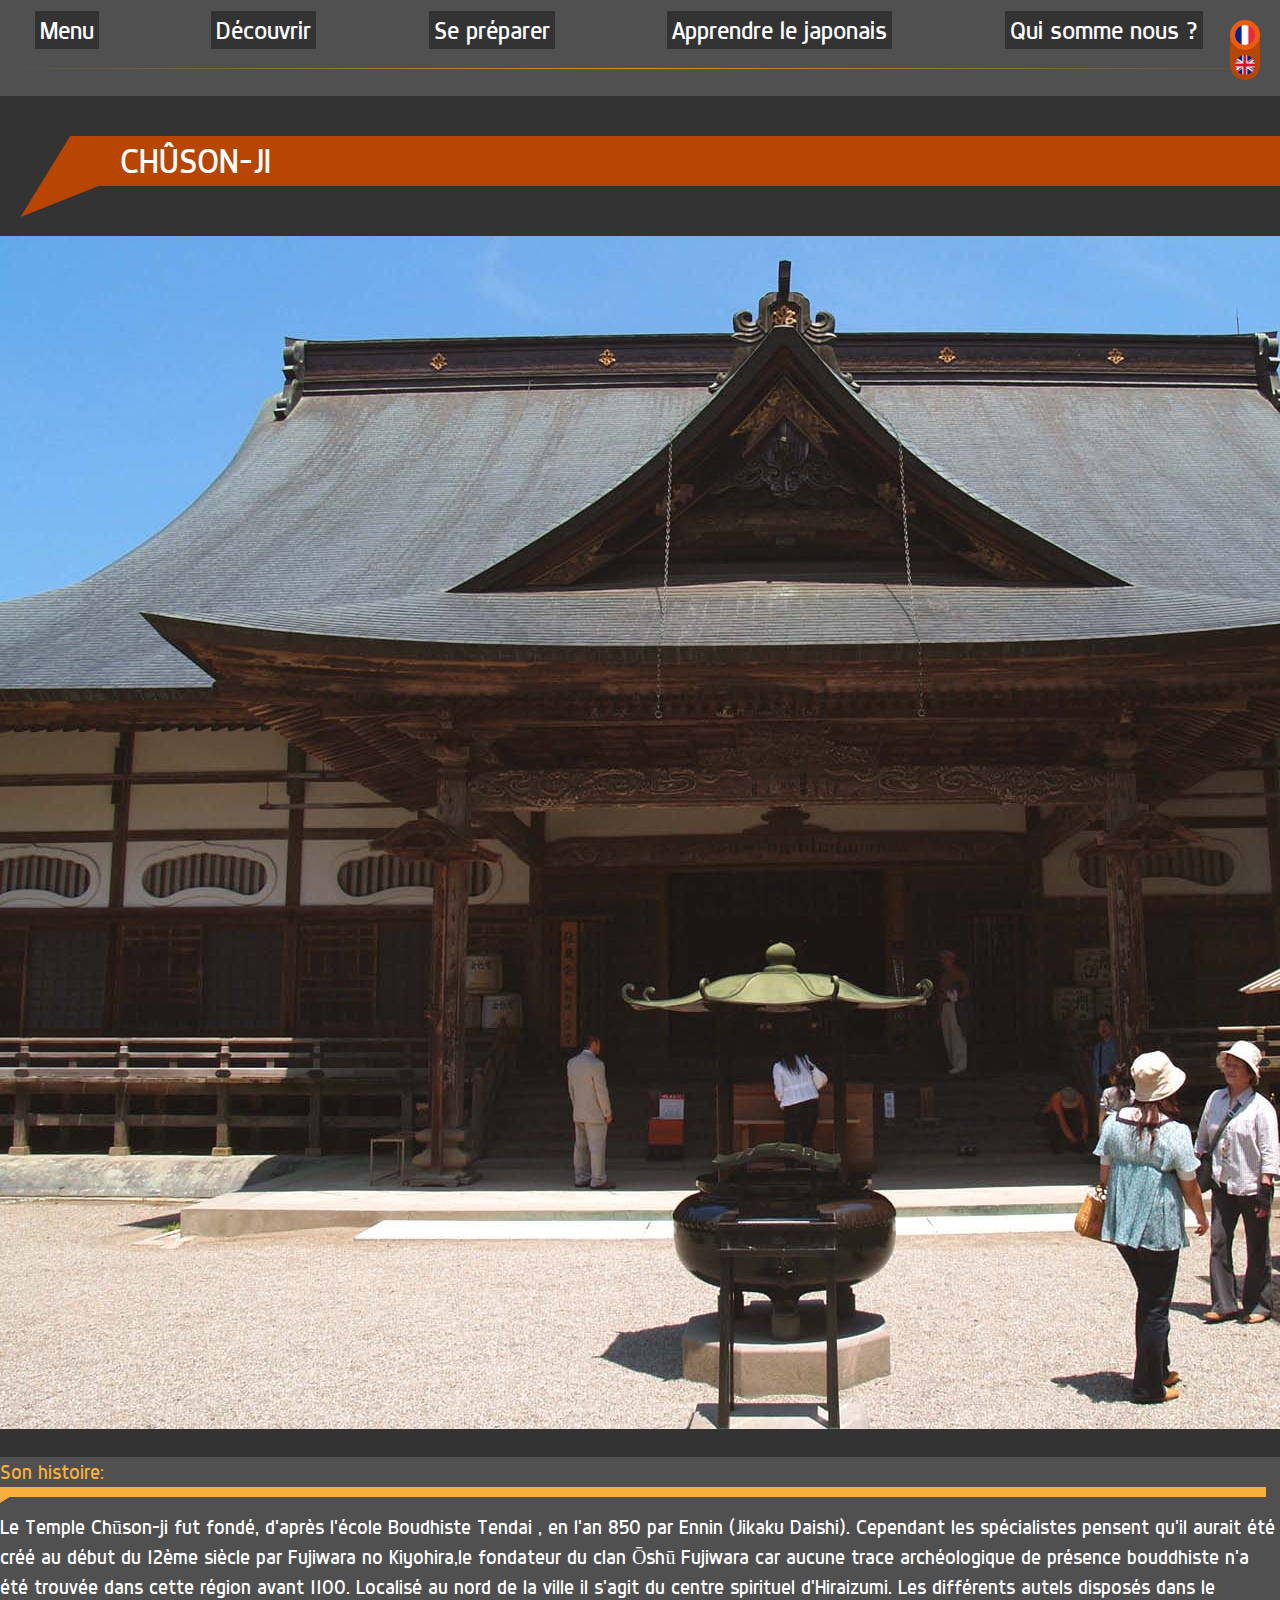
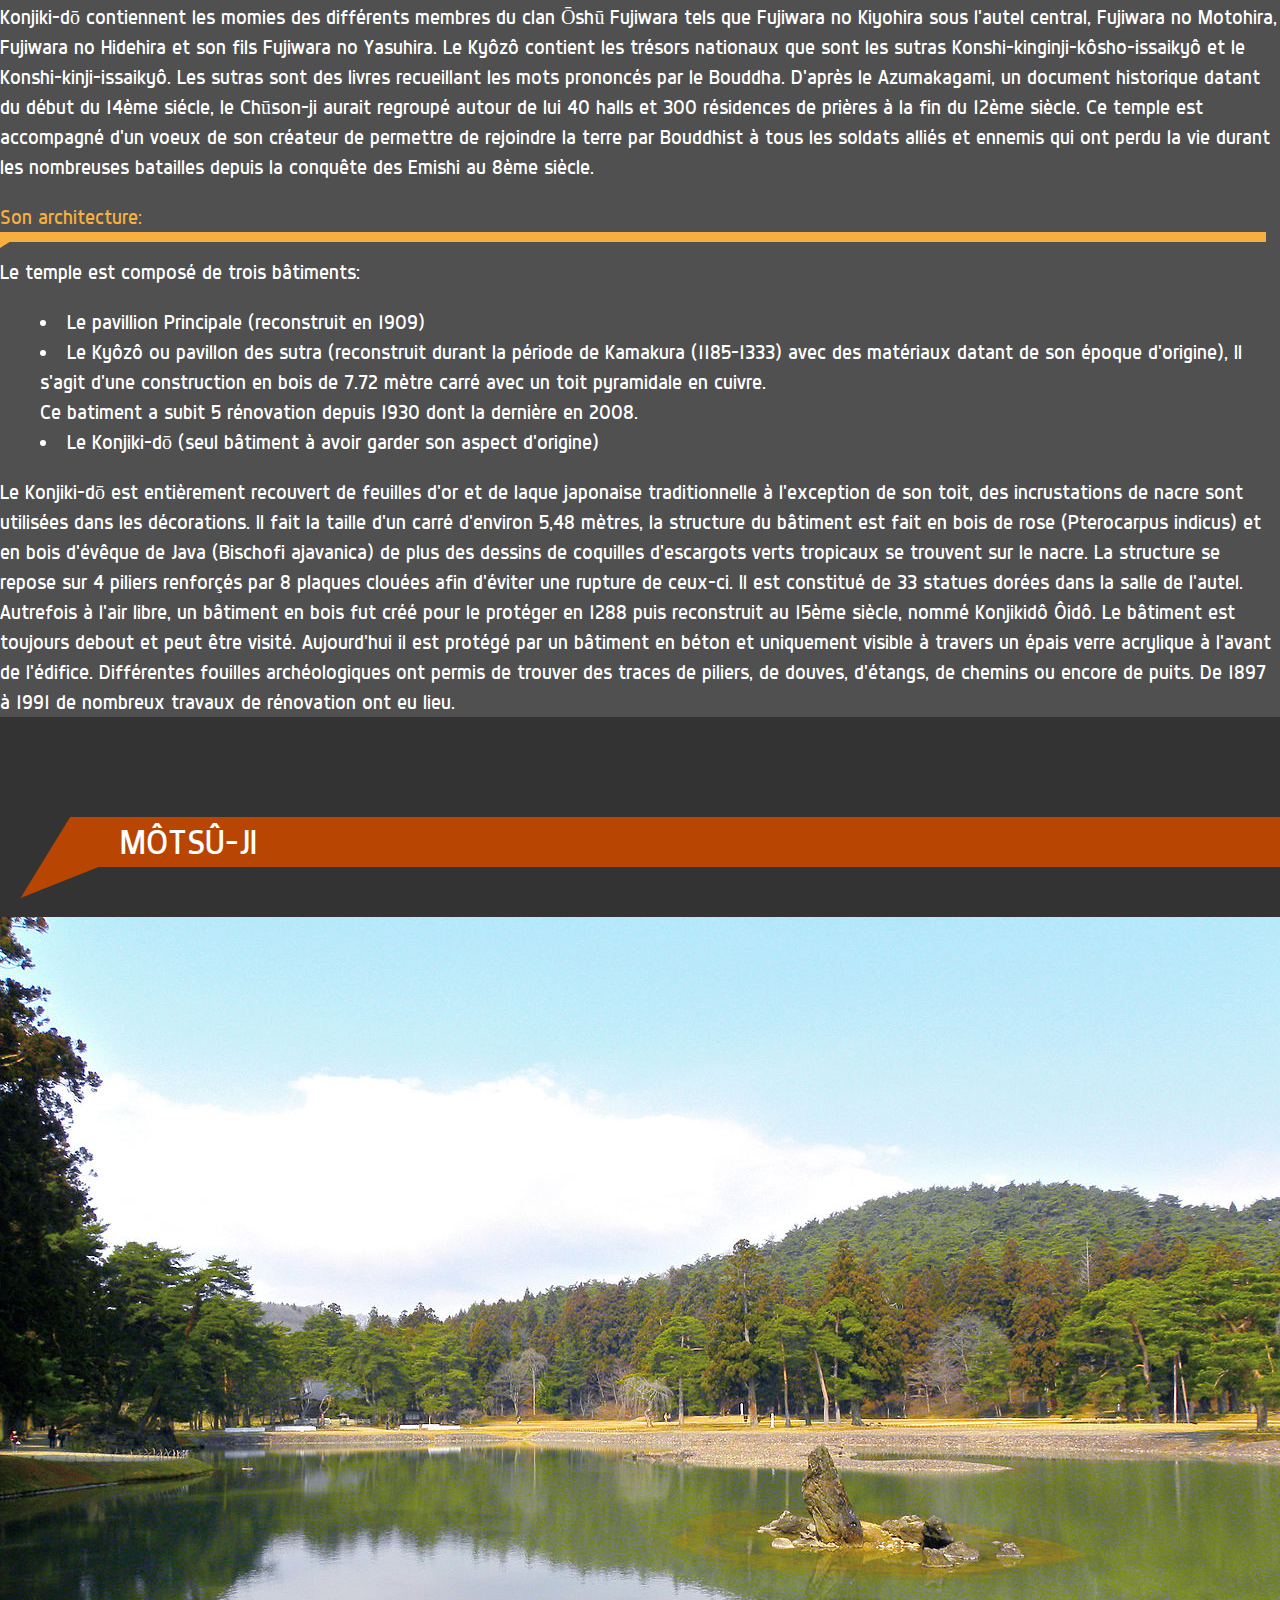
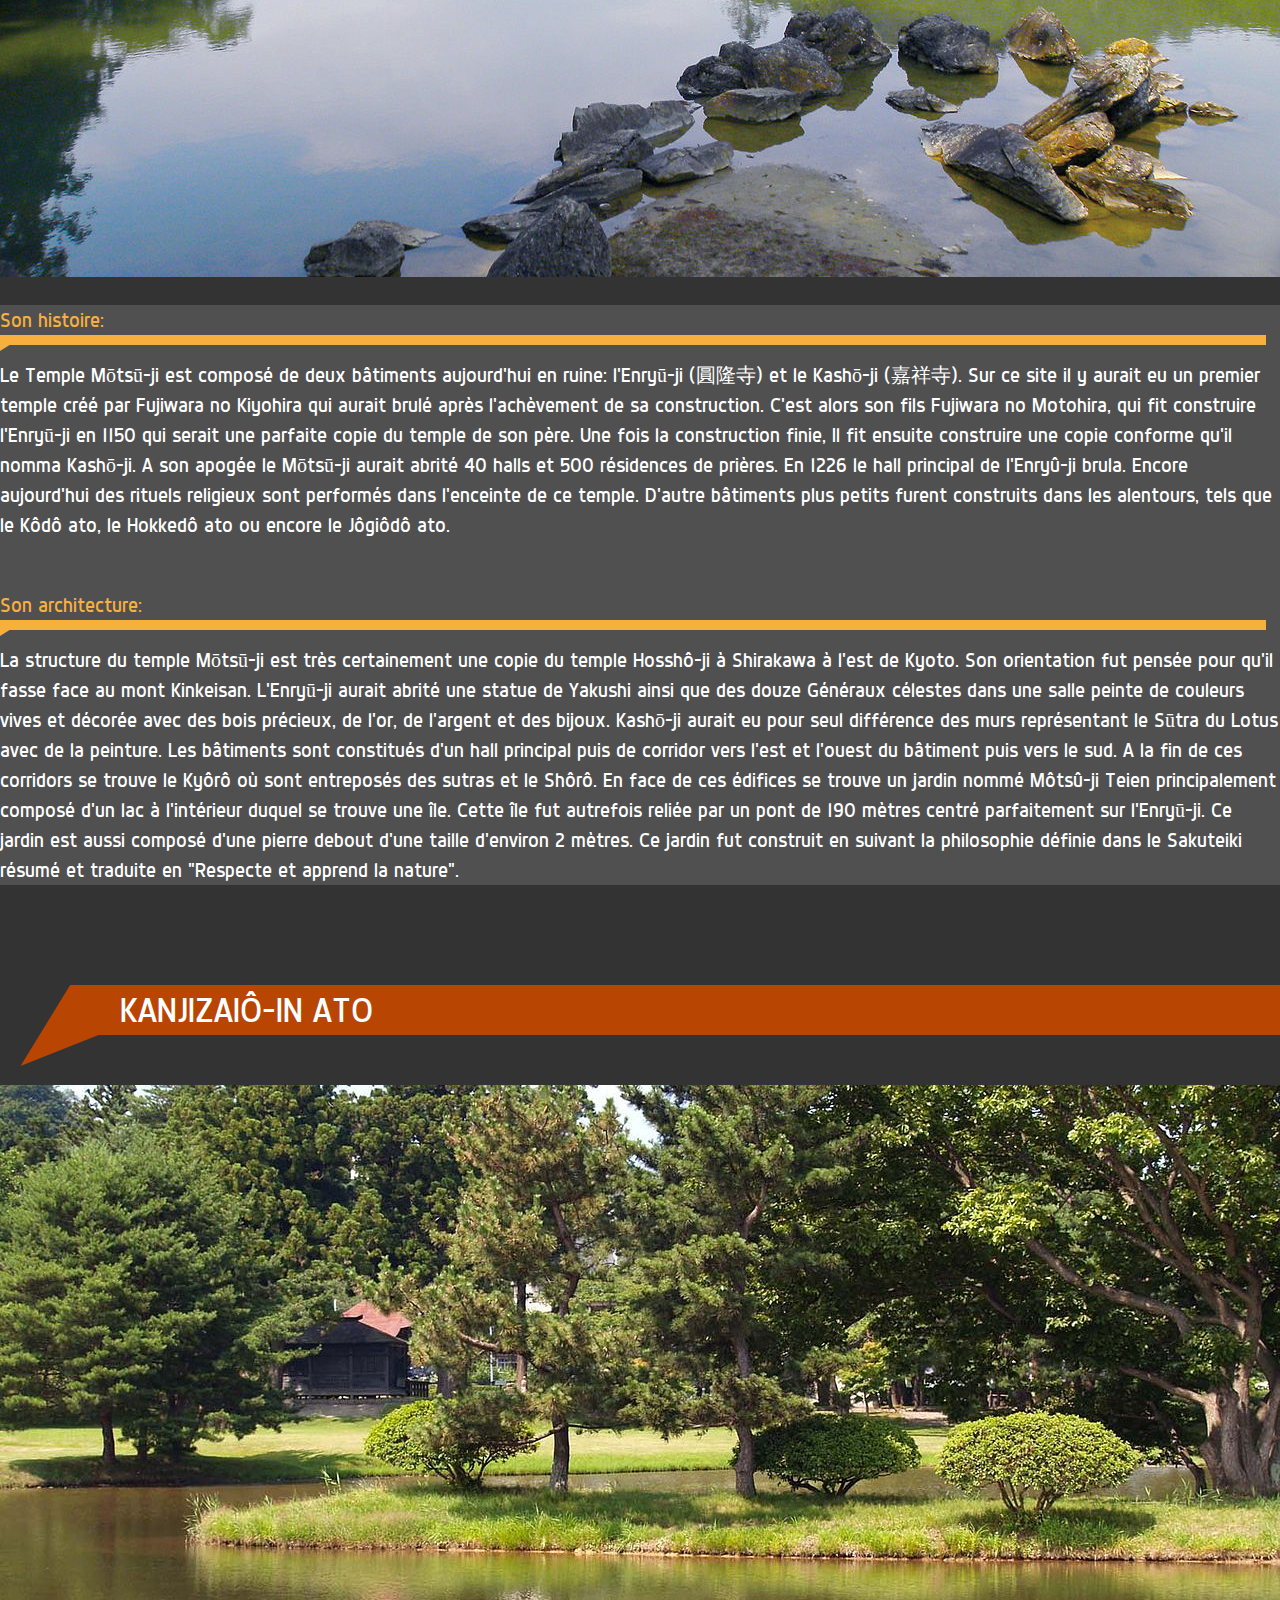
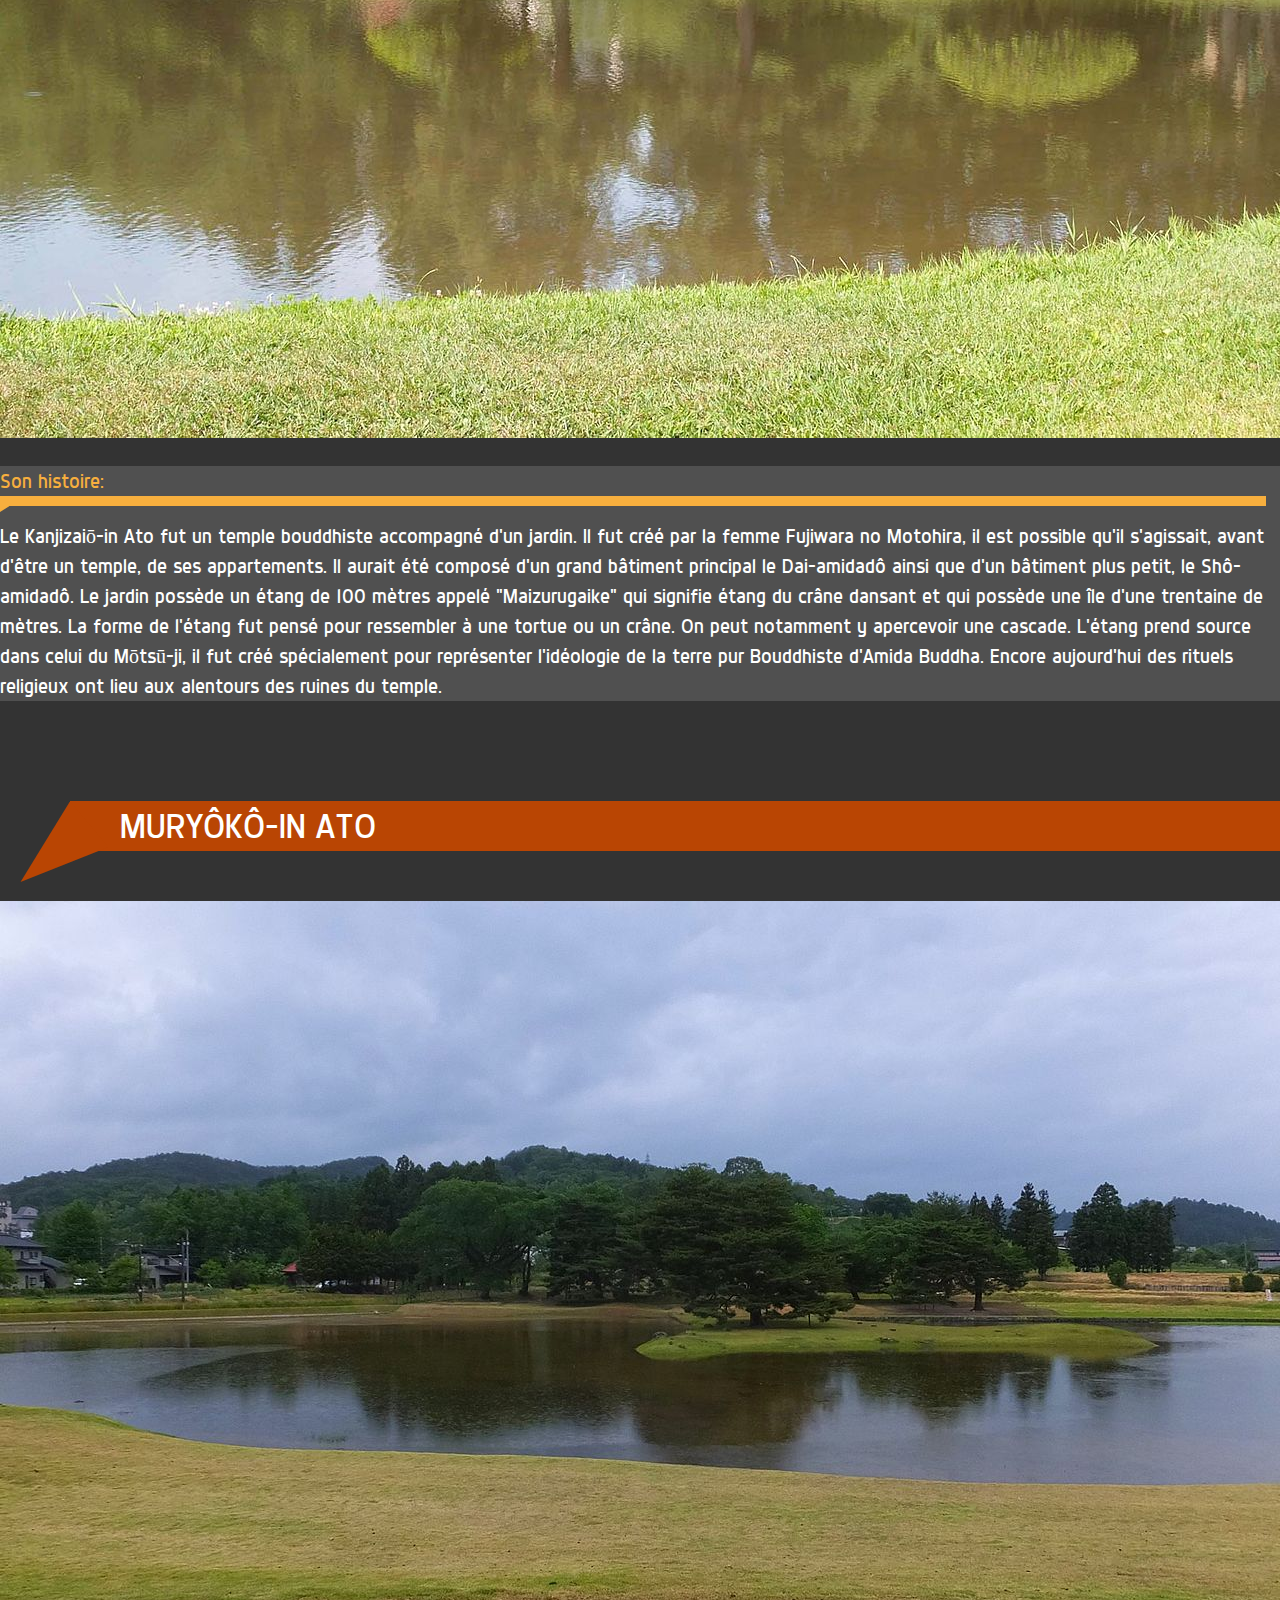
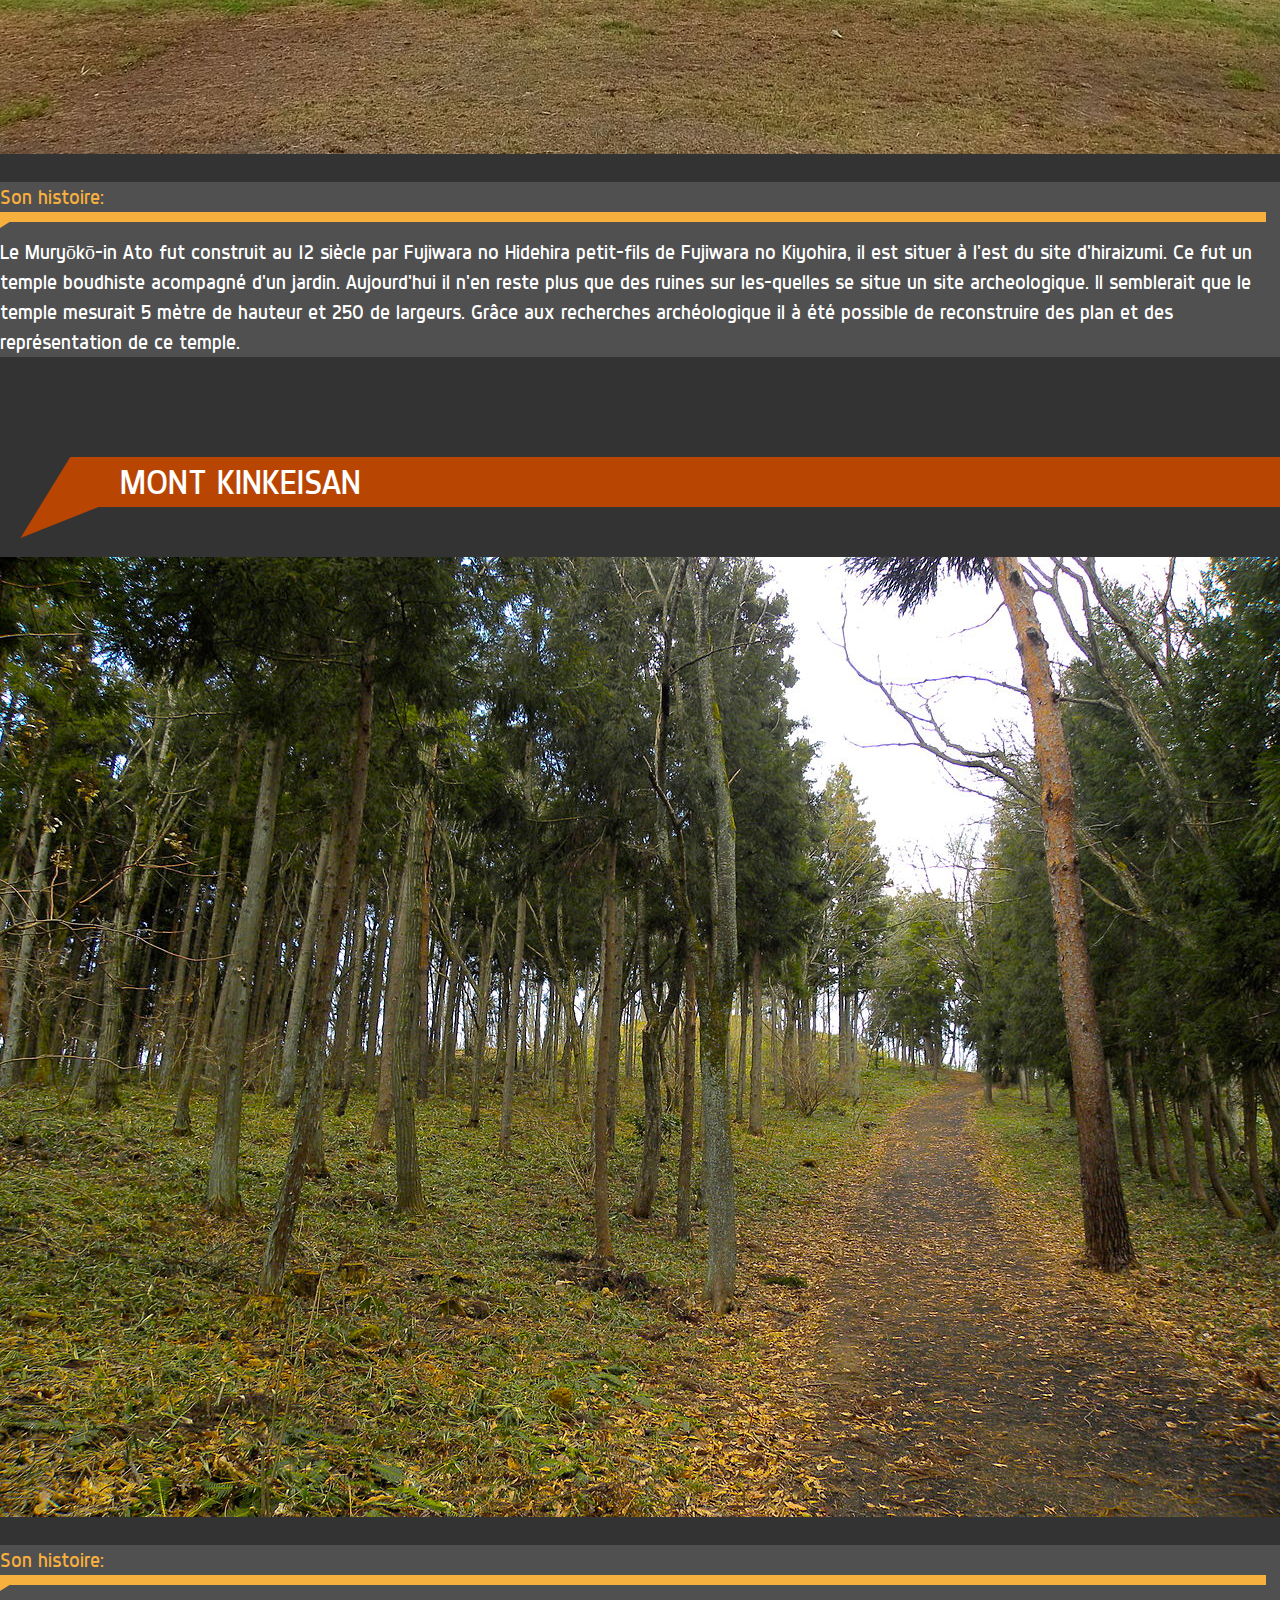
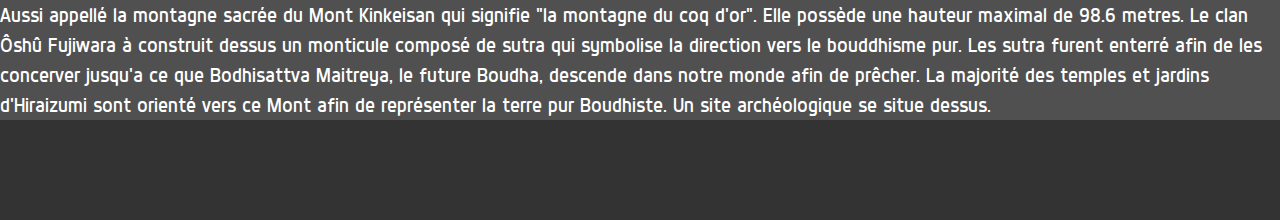
==== commit 2f456b2a: "Header partout + sticky" ====
--- a/JunDo/histoire.html
+++ b/JunDo/histoire.html
@@ -9,7 +9,7 @@
 
 <body>
 	<header>
-		
+
 		<!-- Bouton pour changer de langues ALEX -->
 		<button type="button" class="language_switch" id="language_switch" 
 		onClick="changeLanguage()">
@@ -22,8 +22,30 @@
 
 		<nav class="nav_top">
 			<ul class="nav_list">
-				<li><a href="index.html" class="nav_link">Retour au menu</a></li>				
+				<li>
+					<a href="index.html" class="nav_link">Menu</a>
+				</li>				
 			</ul>
+			<ul class="nav_list">
+				<li>
+					<a href="hotel_resto.html" class="nav_link">Découvrir</a>
+				</li>				
+			</ul>
+			<ul class="nav_list">
+				<li>
+					<a href="#" class="nav_link">Se préparer</a>
+				</li>				
+			</ul>
+			<ul class="nav_list">
+				<li>
+					<a href="learn_japanese.html" class="nav_link">Apprendre le japonais</a>
+				</li>				
+			</ul>	
+			<ul class="nav_list">
+				<li>
+					<a href="qui_sommes_nous.html" class="nav_link">Qui somme nous ?</a>
+				</li>				
+			</ul>	
 		</nav>
 		<hr>
 		<br>
@@ -38,8 +60,13 @@
 			</div>
 			
 			<img src="images/Chuson-ji.jpg" alt="Chuson-ji.jpg">
+			
 			<div class="text">
-				Son histoire:<br>
+				<div class="title2">
+					<span class="title2_bg"></span>
+					<img class="title2_bg_corner" src="images/title2_corner.svg" alt="corner"/>
+					<h3>Son histoire:</h3>
+				</div>
 				Le Temple Chūson-ji fut fondé, d'après l'école Boudhiste Tendai , en l'an 850 par Ennin (Jikaku Daishi). Cependant les spécialistes pensent qu'il aurait été créé au début du 12ème siècle par Fujiwara no Kiyohira,le fondateur du clan Ōshū Fujiwara car aucune trace archéologique de présence bouddhiste n'a été trouvée dans cette région avant 1100. Localisé au nord de la ville il s'agit du centre spirituel d'Hiraizumi.
 				Les différents autels disposés dans le Konjiki-dō contiennent les momies des différents membres du clan Ōshū Fujiwara tels que Fujiwara no Kiyohira sous l'autel central,  Fujiwara no Motohira,
 				Fujiwara no Hidehira et son fils Fujiwara no Yasuhira.
@@ -47,7 +74,11 @@
 				D'après le Azumakagami, un document historique datant du début du 14ème siécle, le Chūson-ji aurait regroupé autour de lui 40 halls et 300 résidences de prières à la fin du 12ème siècle.
 				Ce temple est accompagné d'un voeux de son créateur de permettre de rejoindre la terre par Bouddhist à tous les soldats alliés et ennemis qui ont perdu la vie durant les nombreuses batailles depuis la conquête des Emishi au 8ème siècle.
 
-				Son architecture:<br>
+				<div class="title2">
+					<span class="title2_bg"></span>
+					<img class="title2_bg_corner" src="images/title2_corner.svg" alt="corner"/>
+					<h3>Son architecture:</h3>
+				</div>
 				Le temple est composé de trois bâtiments:
 				<ul>
 					<li>Le pavillion Principale (reconstruit en 1909)</li>
@@ -73,7 +104,11 @@
 
 			<img src="images/Motsu-ji.jpg" alt="Motsu-ji.jpg">
 			<div class="text">
-				Son histoire:<br>
+				<div class="title2">
+					<span class="title2_bg"></span>
+					<img class="title2_bg_corner" src="images/title2_corner.svg" alt="corner"/>
+					<h3>Son histoire:</h3>
+				</div>
 				Le Temple Mōtsū-ji est composé de deux bâtiments aujourd'hui en ruine: l'Enryū-ji (圓隆寺) et le Kashō-ji (嘉祥寺).
 				Sur ce site il y aurait eu un premier temple créé par  Fujiwara no Kiyohira qui aurait brulé après l'achèvement de sa construction.
 				C'est alors son fils Fujiwara no Motohira, qui fit construire l'Enryū-ji en 1150 qui serait une parfaite copie du temple de son père. Une fois la construction finie, Il fit ensuite construire une copie conforme qu'il nomma Kashō-ji.
@@ -82,7 +117,11 @@
 				Encore aujourd'hui des rituels religieux sont performés dans l'enceinte de ce temple.
 				D'autre bâtiments plus petits furent construits dans les alentours, tels que le Kôdô ato, le Hokkedô ato ou encore le Jôgiôdô ato.<br>
 				<br>
-				Son architecture:<br>
+				<div class="title2">
+					<span class="title2_bg"></span>
+					<img class="title2_bg_corner" src="images/title2_corner.svg" alt="corner"/>
+					<h3>Son architecture:</h3>
+				</div>
 				La structure du temple Mōtsū-ji est très certainement une copie du temple Hosshô-ji à Shirakawa à l'est de Kyoto. Son orientation fut pensée pour qu'il fasse face au mont Kinkeisan.
 				L'Enryū-ji aurait abrité une statue de Yakushi ainsi que des douze Généraux célestes dans une salle peinte de couleurs vives et décorée avec des bois précieux, de l'or, de l'argent et des bijoux. 
 				Kashō-ji aurait eu pour seul différence des murs représentant le Sūtra du Lotus avec de la peinture.
@@ -100,6 +139,11 @@
 
 			<img src="images/Kanjizaio_in_Ato.jpg" alt="Kanjizaio_in_Ato.jpg">
 			<div class="text">
+				<div class="title2">
+					<span class="title2_bg"></span>
+					<img class="title2_bg_corner" src="images/title2_corner.svg" alt="corner"/>
+					<h3>Son histoire:</h3>
+				</div>
 				Le Kanjizaiō-in Ato fut un temple bouddhiste accompagné d'un jardin. Il fut créé par la femme Fujiwara no Motohira, il est possible qu'il s'agissait, avant d'être un temple, de ses appartements.
 				Il aurait été composé d'un grand bâtiment principal le Dai-amidadô ainsi que d'un bâtiment plus petit, le Shô-amidadô.
 				Le jardin possède un étang de 100 mètres appelé "Maizurugaike" qui signifie étang du crâne dansant et qui possède une île d'une trentaine de mètres. La forme de l'étang fut pensé pour ressembler à une tortue ou un crâne.
@@ -118,6 +162,11 @@
 			
 			<img src="images/Muryoko-in_Ato.jpg" alt="Muryoko-in_Ato.jpg">
 			<div class="text">
+				<div class="title2">
+					<span class="title2_bg"></span>
+					<img class="title2_bg_corner" src="images/title2_corner.svg" alt="corner"/>
+					<h3>Son histoire:</h3>
+				</div>
 				Le Muryōkō-in Ato fut construit au 12 siècle par Fujiwara no Hidehira petit-fils de Fujiwara no Kiyohira, il est situer à l'est du site d'hiraizumi. Ce fut un temple boudhiste acompagné d'un jardin. Aujourd'hui il n'en reste
 				plus que des ruines sur les-quelles se situe un site archeologique. Il semblerait que le temple mesurait 5 mètre de hauteur et 250 de largeurs. Grâce aux recherches archéologique il à été possible de reconstruire des plan et 
 				des représentation de ce temple.	
@@ -133,6 +182,11 @@
 
 			<img src="images/Mount_Kinkeisan.jpg" alt="Mount_Kinkeisan.jpg">
 			<div class="text">
+				<div class="title2">
+					<span class="title2_bg"></span>
+					<img class="title2_bg_corner" src="images/title2_corner.svg" alt="corner"/>
+					<h3>Son histoire:</h3>
+				</div>
 				Aussi appellé la montagne sacrée du Mont Kinkeisan qui signifie "la montagne du coq d'or". Elle possède une hauteur maximal de  98.6 metres. Le clan Ôshû Fujiwara à construit dessus un monticule composé de sutra qui
 				symbolise la direction vers le bouddhisme pur. Les sutra furent enterré afin de les concerver jusqu'a ce que  Bodhisattva Maitreya, le future Boudha, descende dans notre monde afin de prêcher.
 				La majorité des temples et jardins d'Hiraizumi sont orienté vers ce Mont afin de représenter la terre pur Boudhiste. Un site archéologique se situe dessus.
--- a/JunDo/style.css
+++ b/JunDo/style.css
@@ -35,6 +35,10 @@
 }
 
 header {
+	position: -webkit-sticky; /* Safari */
+  	position: sticky;
+	z-index: 1;
+  	top: 0;
 	background-color: #505050;
 }
 .nav_list {
@@ -131,6 +135,7 @@
 	grid-column: 2/5;
 }
 .carte iframe {
+
 	position: absolute;
 	top: 0;
 	left: 0;
